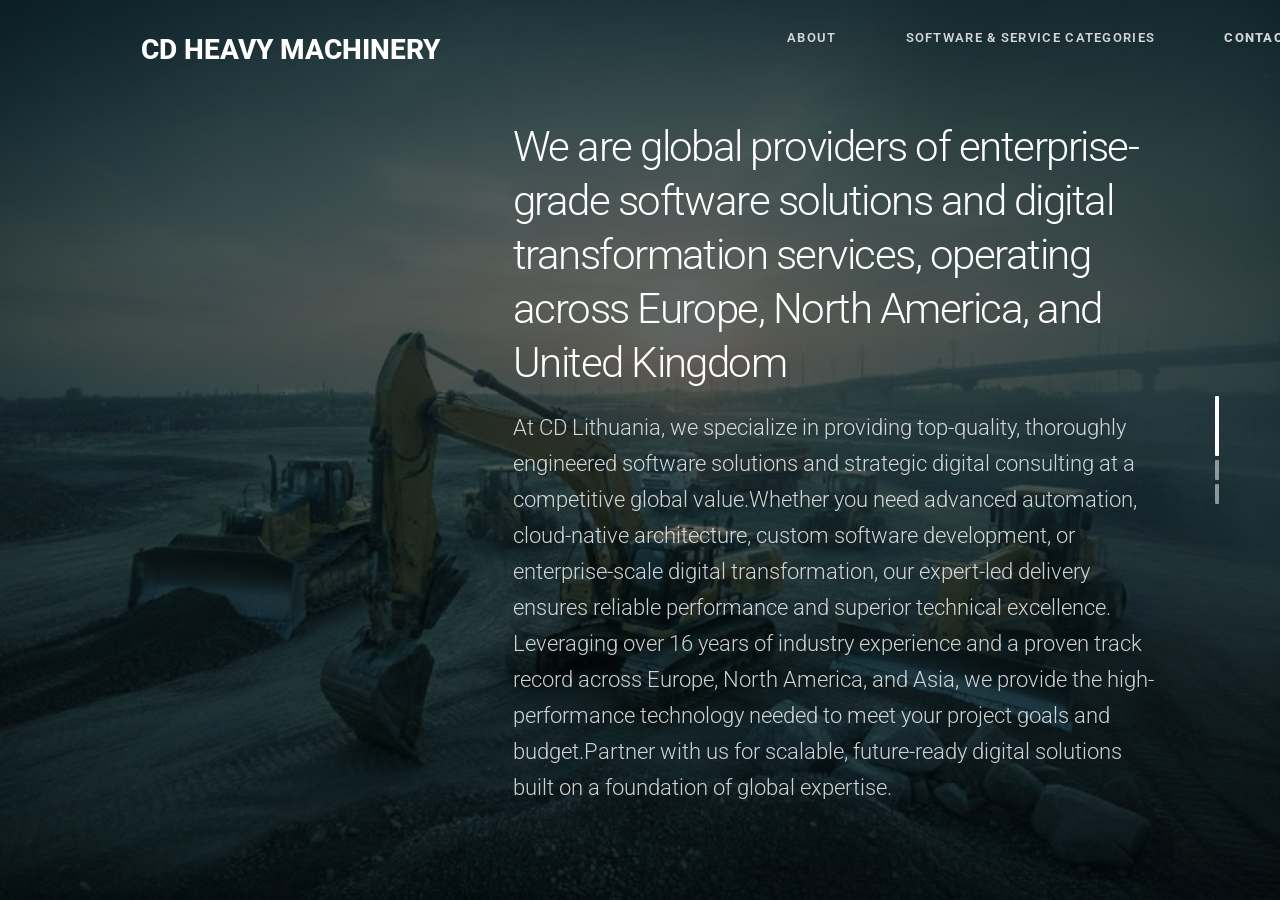
==== index.html @ 750e37f5 "Add files via upload" ====
<!doctype html>
<html>
<head>
	<meta charset="UTF-8">
	<meta name="viewport" content="width=device-width, height=device-height, initial-scale=1.0, viewport-fit=cover">
	<meta name="apple-mobile-web-app-capable" content="yes" />

	<!-- Page Title -->
	<title>New Template — Slides 4.1 Template Generator</title>

	<!-- Compressed Styles -->
	<link href="css/slides.min.css?41331" rel="stylesheet" type="text/css">

	<!-- Custom Styles -->
	<!-- <link href="css/custom.css" rel="stylesheet" type="text/css"> -->

	<!-- jQuery 3.3.1 -->
	<script src="https://ajax.googleapis.com/ajax/libs/jquery/3.3.1/jquery.min.js"></script>

	<!-- Compressed Scripts -->
	<script src="js/slides.min.js?41331" type="text/javascript"></script>

	<!-- Custom Scripts -->
	<!-- <script src="js/custom.js" type="text/javascript"></script> -->

	<!-- Fonts and Material Icons -->
	<link rel="stylesheet" as="font" href="https://fonts.googleapis.com/css?family=Roboto:100,300,400,500,600,700|Material+Icons"/>
 
</head>
<body class="slides chain simplifiedMobile animated">
		
<!-- SVG Library -->
<svg xmlns="http://www.w3.org/2000/svg" style="display:none">

  <!--
  
  <symbol id="logo" viewBox="0 0 106 31"><title>Slides Framework</title><path d="M17.413 14.04c-.56-5.84-5.6-7-8.52-7-4.6 0-8.6 2.92-8.6 7.52 0 3 2.4 4.88 5.28 5.8 4.24 1.64 5.88 1.84 5.88 3.36 0 1.08-1.2 1.72-2.32 1.72-.28 0-2.24 0-2.52-2.04h-6.6c.6 5.84 5.68 7.36 9.04 7.36 4.92 0 9.04-2.88 9.04-7.76 0-4.8-4-5.92-7.76-6.96-1.76-.52-3.4-1.2-3.4-2.2 0-.6.48-1.48 1.88-1.48 1.96 0 2.04 1.2 2.08 1.68h6.52zm2.222 15.96h6.64v-29.6h-6.64v29.6zm9.662-24.56h6.64v-5.04h-6.64v5.04zm0 24.56h6.64v-22.2h-6.64v22.2zm32.782-29.6h-6.64v9.28c-.72-.72-2.6-2.64-6.52-2.64-5.64 0-11 4.28-11 11.8 0 6.68 4.4 11.88 11.12 11.88 4.48 0 6.08-2.2 6.72-3.12v2.4h6.32v-29.6zm-17.52 18.4c0-2.56 1.8-5.56 5.64-5.56 1.56 0 2.96.56 3.96 1.56 1 .96 1.64 2.32 1.64 3.92.08 1.64-.52 3.08-1.56 4.12s-2.52 1.68-4.12 1.68c-3.12 0-5.56-2.28-5.56-5.68v-.04zm42.502 2.4c.52-4.08-.32-7.64-3.12-10.64-2.08-2.2-5-3.52-8.4-3.52-6.76 0-11.64 5.72-11.64 11.92 0 6.6 5.4 11.76 11.76 11.76 2.28 0 4.48-.68 6.32-2 1.88-1.28 3.44-3.2 4.52-5.68h-6.8c-.8 1.16-1.92 2.08-4.04 2.08-2.6 0-4.84-1.56-5.12-3.92h16.52zm-16.44-5.04c.16-1.04 1.52-3.52 4.96-3.52s4.8 2.48 4.96 3.52h-9.92zm34.502-2.12c-.56-5.84-5.6-7-8.52-7-4.6 0-8.6 2.92-8.6 7.52 0 3 2.4 4.88 5.28 5.8 4.24 1.64 5.88 1.84 5.88 3.36 0 1.08-1.2 1.72-2.32 1.72-.28 0-2.24 0-2.52-2.04h-6.6c.6 5.84 5.68 7.36 9.04 7.36 4.92 0 9.04-2.88 9.04-7.76 0-4.8-4-5.92-7.76-6.96-1.76-.52-3.4-1.2-3.4-2.2 0-.6.48-1.48 1.88-1.48 1.96 0 2.04 1.2 2.08 1.68h6.52z"/></symbol>

  <symbol id="logo-icon" viewBox="0 0 50 41"><title>Slides Framework</title><path d="M4,12h42c2.2,0,4,1.8,4,4v21c0,2.2-1.8,4-4,4H4c-2.2,0-4-1.8-4-4V16C0,13.8,1.8,12,4,12z"/><path opacity="0.6" d="M45.5,9h-41C3.7,9,3,8.3,3,7.5v0C3,6.7,3.7,6,4.5,6h41C46.3,6,47,6.7,47,7.5v0C47,8.3,46.3,9,45.5,9z"/><path opacity="0.4" d="M7.5,0h35C43.3,0,44,0.7,44,1.5v0C44,2.3,43.3,3,42.5,3h-35C6.7,3,6,2.3,6,1.5v0C6,0.7,6.7,0,7.5,0z"/></symbol>
  -->
  
  <symbol id="close" viewBox="0 0 30 30"><path d="M15 0c-8.3 0-15 6.7-15 15s6.7 15 15 15 15-6.7 15-15-6.7-15-15-15zm5.7 19.3c.4.4.4 1 0 1.4-.2.2-.4.3-.7.3s-.5-.1-.7-.3l-4.3-4.3-4.3 4.3c-.2.2-.4.3-.7.3s-.5-.1-.7-.3c-.4-.4-.4-1 0-1.4l4.3-4.3-4.3-4.3c-.4-.4-.4-1 0-1.4s1-.4 1.4 0l4.3 4.3 4.3-4.3c.4-.4 1-.4 1.4 0s.4 1 0 1.4l-4.3 4.3 4.3 4.3z"/></symbol>
  
  <symbol id="close-small" viewBox="0 0 11 11"><path d="M6.914 5.5l3.793-3.793c.391-.391.391-1.023 0-1.414s-1.023-.391-1.414 0l-3.793 3.793-3.793-3.793c-.391-.391-1.023-.391-1.414 0s-.391 1.023 0 1.414l3.793 3.793-3.793 3.793c-.391.391-.391 1.023 0 1.414.195.195.451.293.707.293s.512-.098.707-.293l3.793-3.793 3.793 3.793c.195.195.451.293.707.293s.512-.098.707-.293c.391-.391.391-1.023 0-1.414l-3.793-3.793z"/></symbol>

  <symbol id="arrow-left" viewBox="0 0 29 56"><path d="M28.7.3c.4.4.4 1 0 1.4l-26.3 26.3 26.3 26.3c.4.4.4 1 0 1.4-.4.4-1 .4-1.4 0l-27-27c-.4-.4-.4-1 0-1.4l27-27c.3-.3 1-.4 1.4 0z"/></symbol>
  
  <symbol id="arrow-right" viewBox="0 0 29 56"><path d="M.3 55.7c-.4-.4-.4-1 0-1.4l26.3-26.3-26.3-26.3c-.4-.4-.4-1 0-1.4.4-.4 1-.4 1.4 0l27 27c.4.4.4 1 0 1.4l-27 27c-.3.3-1 .4-1.4 0z"/></symbol>

  <symbol id="back" viewBox="0 0 20 20"><path d="M2.3 10.7l5 5c.4.4 1 .4 1.4 0s.4-1 0-1.4l-3.3-3.3h11.6c.6 0 1-.4 1-1s-.4-1-1-1h-11.6l3.3-3.3c.4-.4.4-1 0-1.4-.2-.2-.4-.3-.7-.3s-.5.1-.7.3l-5 5c-.2.2-.3.5-.3.7 0 .2.1.5.3.7z"/></symbol>
  
  <symbol id="menu" viewBox="0 0 18 18"><path d="M16 5h-14c-.6 0-1-.4-1-1 0-.5.4-1 1-1h14c.5 0 1 .4 1 1s-.4 1-1 1zm-14 5h14c.5 0 1-.4 1-1 0-.5-.4-1-1-1h-14c-.6 0-1 .4-1 1s.4 1 1 1zm14 3h-14c-.5 0-1 .4-1 1 0 .5.4 1 1 1h14c.5 0 1-.4 1-1s-.4-1-1-1z"/></symbol>
  
  <symbol id="share" viewBox="0 0 18 18"><path d="M16 8c-.6 0-1 .4-1 1v6h-12v-6c0-.6-.4-1-1-1s-1 .4-1 1v6c0 1.1.9 2 2 2h12c1.1 0 2-.9 2-2v-6c0-.6-.4-1-1-1zm-2.3-2.3c.4-.4.4-1 0-1.4l-4-4c-.4-.4-1-.4-1.4 0l-4 4c-.4.4-.4 1 0 1.4s1 .4 1.4 0l2.3-2.3v7.6c0 .6.4 1 1 1s1-.4 1-1v-7.6l2.3 2.3c.4.4 1 .4 1.4 0z"/></symbol>

  <symbol id="arrow-down" viewBox="0 0 24 24"><path d="M12 18c-.2 0-.5-.1-.7-.3l-11-10c-.4-.4-.4-1-.1-1.4.4-.4 1-.4 1.4-.1l10.4 9.4 10.3-9.4c.4-.4 1-.3 1.4.1.4.4.3 1-.1 1.4l-11 10c-.1.2-.4.3-.6.3z"/></symbol>
  
  <symbol id="arrow-up" viewBox="0 0 24 24"><path d="M11.9 5.9c.2 0 .5.1.7.3l11 10c.4.4.4 1 .1 1.4-.4.4-1 .4-1.4.1l-10.4-9.4-10.3 9.4c-.4.4-1 .3-1.4-.1-.4-.4-.3-1 .1-1.4l11-10c.1-.2.4-.3.6-.3z"/></symbol>
  
  <symbol id="arrow-top" viewBox="0 0 18 18"><path d="M15.7 7.3l-6-6c-.4-.4-1-.4-1.4 0l-6 6c-.4.4-.4 1 0 1.4.4.4 1 .4 1.4 0l4.3-4.3v11.6c0 .6.4 1 1 1s1-.4 1-1v-11.6l4.3 4.3c.2.2.4.3.7.3s.5-.1.7-.3c.4-.4.4-1 0-1.4z"/></symbol>
  
  <symbol id="play" viewBox="0 0 30 30"><path d="M7 30v-30l22 15z"/></symbol>
  
  <symbol id="chat" viewBox="0 0 18 18"><path d="M5,17c-0.2,0-0.3,0-0.4-0.1C4.2,16.7,4,16.4,4,16v-2H2c-1.1,0-2-0.9-2-2V3c0-1.1,0.9-2,2-2h14c1.1,0,2,0.9,2,2v9 c0,1.1-0.9,2-2,2H9.3l-3.7,2.8C5.4,16.9,5.2,17,5,17z M2,12h3.5C5.8,12,6,12.2,6,12.5V14l2.4-1.8C8.6,12.1,8.8,12,9,12h7V3H2V12z M13,7H5C4.4,7,4,6.6,4,6s0.4-1,1-1h8c0.6,0,1,0.4,1,1S13.6,7,13,7z M13,10H5c-0.6,0-1-0.4-1-1s0.4-1,1-1h8c0.6,0,1,0.4,1,1 S13.6,10,13,10z"/></symbol>

  <symbol id="mail" viewBox="0 0 18 18"><path d="M16 2h-14c-1.1 0-2 .9-2 2v10c0 1.1.9 2 2 2h14c1.1 0 2-.9 2-2v-10c0-1.1-.9-2-2-2zm0 2v.5l-7 4.3-7-4.4v-.4h14zm-14 10v-7.2l6.5 4c.1.1.3.2.5.2s.4-.1.5-.2l6.5-4v7.2h-14z"/></symbol>

  <symbol id="sound-on" viewBox="0 0 18 18"><path d="M8.5,0.1C8.1-0.1,7.7,0,7.4,0.2L3.7,3H2C0.9,3,0,3.9,0,5v6c0,1.1,0.9,2,2,2h1.7l3.7,2.8C7.6,15.9,7.8,16,8,16 c0.2,0,0.3,0,0.4-0.1C8.8,15.7,9,15.4,9,15V1C9,0.6,8.8,0.3,8.5,0.1z M7,13l-2.4-1.8C4.4,11.1,4.2,11,4,11l-2,0l0-6h2 c0.2,0,0.4-0.1,0.6-0.2L7,3V13z M11.7,9.9l0.7,1.9C13.9,11.2,15,9.7,15,8c0-1.7-1.1-3.2-2.7-3.8l-0.7,1.9C12.5,6.4,13,7.2,13,8C13,8.9,12.5,9.6,11.7,9.9z M12.2,1.1l-0.3,2C14.3,3.5,16,5.6,16,8s-1.8,4.5-4.2,4.9l0.3,2C15.6,14.3,18,11.4,18,8C18,4.6,15.6,1.7,12.2,1.1z"/></symbol>
  
  <symbol id="sound-off" viewBox="0 0 18 18"><path d="M15.9,8l1.8-1.8c0.4-0.4,0.4-1,0-1.4s-1-0.4-1.4,0l-1.8,1.8l-1.8-1.8c-0.4-0.4-1-0.4-1.4,0s-0.4,1,0,1.4L13.1,8l-1.8,1.8 c-0.4,0.4-0.4,1,0,1.4c0.2,0.2,0.5,0.3,0.7,0.3s0.5-0.1,0.7-0.3l1.8-1.8l1.8,1.8c0.2,0.2,0.5,0.3,0.7,0.3s0.5-0.1,0.7-0.3 c0.4-0.4,0.4-1,0-1.4L15.9,8z M8.5,0.1C8.1-0.1,7.7,0,7.4,0.2L3.7,3H2C0.9,3,0,3.9,0,5v6c0,1.1,0.9,2,2,2h1.7l3.7,2.8C7.6,15.9,7.8,16,8,16 c0.2,0,0.3,0,0.4-0.1C8.8,15.7,9,15.4,9,15V1C9,0.6,8.8,0.3,8.5,0.1z M7,13l-2.4-1.8C4.4,11.1,4.2,11,4,11l-2,0l0-6h2 c0.2,0,0.4-0.1,0.6-0.2L7,3V13z"/></symbol>
  
  <!-- social -->
  <symbol id="apple" viewBox="-1 1 24 24"><path d="M17.6 13.8c0-3 2.5-4.5 2.6-4.6-1.4-2.1-3.6-2.3-4.4-2.4-1.9-.2-3.6 1.1-4.6 1.1-.9 0-2.4-1.1-4-1-2 0-3.9 1.2-5 3-2.1 3.7-.5 9.1 1.5 12.1 1 1.5 2.2 3.1 3.8 3 1.5-.1 2.1-1 3.9-1s2.4 1 4 1 2.7-1.5 3.7-2.9c1.2-1.7 1.6-3.3 1.7-3.4-.1-.1-3.2-1.3-3.2-4.9zm-3.1-9c.8-1 1.4-2.4 1.2-3.8-1.2 0-2.7.8-3.5 1.8-.8.9-1.5 2.3-1.3 3.7 1.4.1 2.8-.7 3.6-1.7z"/></symbol>

  <symbol id="dribbble" viewBox="0 0 24 24"><path d="M12 0c-6.7 0-12 5.3-12 12s5.3 12 12 12 12-5.3 12-12-5.3-12-12-12zm7.9 5.7c1.3 1.7 2.1 3.9 2.3 6.1-.4-.1-2.4-.4-4.7-.4-.8 0-1.5 0-2.3.1 0-.1-.1-.3-.3-.5l-.7-1.5c3.7-1.4 5.3-3.4 5.7-3.8zm-7.9-3.8c2.5 0 4.9.9 6.7 2.5-.3.4-1.9 2.3-5.2 3.6-1.6-2.9-3.3-5.3-3.7-5.9.6-.1 1.4-.2 2.2-.2zm-4.4 1c.4.6 2.1 3 3.7 5.8-4.4 1.2-8.2 1.2-9.2 1.2h-.1c.8-3.1 2.9-5.6 5.6-7zm-5.7 9.1v-.3h.3c1.2 0 5.6-.1 10.1-1.5l.8 1.6c-.1 0-.3 0-.4.1-5.1 1.6-7.9 6-8.3 6.7-1.6-1.7-2.5-4.1-2.5-6.6zm10.1 10.1c-2.3 0-4.4-.8-6.1-2.1.3-.5 2.4-4.4 7.9-6.3 1.3 3.6 2 6.7 2.1 7.6-1.2.6-2.6.8-3.9.8zm5.7-1.8c-.1-.8-.7-3.6-2-7.1.7-.1 1.3-.1 2-.1 2.1 0 3.7.4 4.1.5-.3 2.8-1.8 5.2-4.1 6.7z"/></symbol>

  <symbol id="facebook" viewBox="0 0 24 24"><path d="M24 1.3v21.3c0 .7-.6 1.3-1.3 1.3h-6.1v-9.3h3.1l.5-3.6h-3.6v-2.2c0-1.1.3-1.8 1.8-1.8h1.9v-3.2c-.3 0-1.5-.1-2.8-.1-2.8 0-4.7 1.7-4.7 4.8v2.7h-3.1v3.6h3.1v9.2h-11.5c-.7 0-1.3-.6-1.3-1.3v-21.4c0-.7.6-1.3 1.3-1.3h21.3c.8 0 1.4.6 1.4 1.3z"/></symbol>

  <symbol id="facebook2" viewBox="0 0 512 512"><path d="M288 176v-64c0-17.664 14.336-32 32-32h32v-80h-64c-53.024 0-96 42.976-96 96v80h-64v80h64v256h96v-256h64l32-80h-96z"/></symbol>
   
  <symbol id="fb-like" viewBox="0 0 20 20"><path d="M0 8v12h5v-12h-5zm2.5 10.8c-.4 0-.8-.3-.8-.8 0-.4.3-.8.8-.8s.8.3.8.8c0 .4-.4.8-.8.8zm3.5-.8h9.5c1.1 0 1.7-1 1.7-1.7 0-.3-.4-1-.4-1 1.4-.3 1.7-1.2 1.7-1.7-.1-.5-.3-.9-.5-1 1-.4 1.5-1.1 1.4-1.9-.1-.8-1-1.5-1-1.5 1-.6.9-1.5.9-1.5-.3-1.3-1.5-1.7-1.7-1.7h-5.6s.3-.5.3-2.4-1.3-3.6-2.6-3.6c0 0-.7.1-1 .3v3.5l-2.7 4.4v9.8z"/></symbol>
  
  <symbol id="googlePlus" viewBox="0 1 24 24"><path d="M7.8 13.5h4.6c-.6 2-2.5 3.4-4.6 3.4-2.7 0-4.9-2.2-4.9-4.9s2.2-4.9 4.9-4.9c1.1 0 2.1.3 3 1l1.8-2.4c-1.4-1.1-3-1.6-4.8-1.6-4.3 0-7.9 3.5-7.9 7.9s3.5 7.9 7.9 7.9 7.9-3.5 7.9-7.9v-1.5h-7.9v3zM21.7 11v-2.2h-2v2.2h-2.2v2h2.2v2.2h2v-2.2h2.2v-2z"/></symbol>
  
  <symbol id="instagram" viewBox="0 0 20 20"><circle cx="10" cy="10" r="3.3"/><path d="M13,0H7C2.2,0,0,2.2,0,7v6c0,4.8,2.1,7,7,7h6c4.8,0,7-2.2,7-7V7C20,2.2,17.9,0,13,0z M10,15.1c-2.8,0-5.1-2.3-5.1-5.1 S7.2,4.9,10,4.9s5.1,2.3,5.1,5.1S12.8,15.1,10,15.1z M15.3,5.9c-0.7,0-1.2-0.5-1.2-1.2c0-0.7,0.5-1.2,1.2-1.2s1.2,0.5,1.2,1.2 C16.5,5.3,16,5.9,15.3,5.9z"/></symbol>


  <symbol id="whatsapp" viewBox="0 0 512 512"><path d="M256.064 0h-.128c-141.152 0-255.936 114.816-255.936 256 0 56 18.048 107.904 48.736 150.048l-31.904 95.104 98.4-31.456c40.48 26.816 88.768 42.304 140.832 42.304 141.152 0 255.936-114.848 255.936-256s-114.784-256-255.936-256zm148.96 361.504c-6.176 17.44-30.688 31.904-50.24 36.128-13.376 2.848-30.848 5.12-89.664-19.264-75.232-31.168-123.68-107.616-127.456-112.576-3.616-4.96-30.4-40.48-30.4-77.216s18.656-54.624 26.176-62.304c6.176-6.304 16.384-9.184 26.176-9.184 3.168 0 6.016.16 8.576.288 7.52.32 11.296.768 16.256 12.64 6.176 14.88 21.216 51.616 23.008 55.392 1.824 3.776 3.648 8.896 1.088 13.856-2.4 5.12-4.512 7.392-8.288 11.744-3.776 4.352-7.36 7.68-11.136 12.352-3.456 4.064-7.36 8.416-3.008 15.936 4.352 7.36 19.392 31.904 41.536 51.616 28.576 25.44 51.744 33.568 60.032 37.024 6.176 2.56 13.536 1.952 18.048-2.848 5.728-6.176 12.8-16.416 20-26.496 5.12-7.232 11.584-8.128 18.368-5.568 6.912 2.4 43.488 20.48 51.008 24.224 7.52 3.776 12.48 5.568 14.304 8.736 1.792 3.168 1.792 18.048-4.384 35.52z"/></symbol>
  
  <symbol id="youtube" viewBox="0 0 24 24"><path d="M23.6 6.3c-.3-1.2-1.4-2.2-2.6-2.3-3-.3-6-.3-9-.3s-6 0-9 .3c-1.2.1-2.3 1.1-2.6 2.3-.4 1.8-.4 3.8-.4 5.7 0 1.9 0 3.9.4 5.7.3 1.2 1.4 2.2 2.6 2.3 3 .3 6 .3 9 .3s6 0 9-.3c1.3-.1 2.3-1.1 2.6-2.4.4-1.7.4-3.7.4-5.6 0-1.9 0-3.9-.4-5.7zm-14.1 9v-6.6l6.5 3.3-6.5 3.3z"/></symbol>

</svg>

<!-- Navigation -->
<nav class="side pole">
  <div class="navigation">
    <ul></ul>
  </div>
</nav>

<!-- Panel Top #08 -->
<nav class="panel top">
  <div class="sections desktop" style="display: flex; align-items: center; justify-content: space-between; padding: 20px 150px 20px 80px; box-sizing: border-box;">
    
    <div class="left" style="flex-shrink: 0;">
      <div title="CD Heavy Machinery" style="display: flex; align-items: center; gap: 12px; cursor: pointer;">
        <svg style="width: 40px; height: 40px; fill: #ffffff;">
          <use xlink:href="#logo"></use>
        </svg>
        <span style="
          font-family: 'Segoe UI', Roboto, Helvetica, Arial, sans-serif;
          font-weight: 800;
          font-size: 28px;
          color: #ffffff; 
          text-transform: uppercase;
          white-space: nowrap;
          line-height: 1;
          ">
          CD Heavy Machinery
        </span>
      </div>
    </div>

    <div class="right">
      <ul class="menu uppercase" style="
        display: flex; 
        align-items: center; 
        gap: 35px; 
        list-style: none; 
        margin: 0; 
        padding: 0;
      ">
        <li>
          <a href="#home" style="
            text-decoration: none;
            color: #ffffff;
            font-weight: 600; 
            letter-spacing: 0.1em; 
            font-size: 13px;
          ">About</a>
        </li>
        <li>
          <a href="#categories" style="
            text-decoration: none;
            color: #ffffff;
            font-weight: 600; 
            letter-spacing: 0.1em; 
            font-size: 13px;
          ">Software & Service Categories</a>
        </li>
        <li>
          <a href="#contact" style="
            text-decoration: none;
            color: #ffffff;
            font-weight: 800; 
            letter-spacing: 0.1em; 
            font-size: 13px;
            white-space: nowrap;
          ">Contact Us</a>
        </li>
      </ul>
    </div>

  </div>
</nav>

<!-- Sidebar -->
<nav class="sidebar" data-sidebar-id="1">
  <div class="close"><svg><use xmlns:xlink="http://www.w3.org/1999/xlink" xlink:href="#close"></use></svg></div>
  <div class="content">
    <a href="#" class="logo"><svg width="37" height="30"><use xmlns:xlink="http://www.w3.org/1999/xlink" xlink:href="#logo-icon"></use></svg></a>
    <ul class="mainMenu margin-top-3">
      <li><a href="#">All Goods</a></li>
      <li><a href="#">UI Kits</a></li>
      <li><a href="#">Icons</a></li>
      <li><a href="#">Mockups</a></li>
      <li><a href="#">Toolkit</a></li>
    </ul>
    <ul class="subMenu small opacity-8">
      <li><a href="#">Submit Product</a></li>
      <li><a href="#">FAQ</a></li>
      <li><a href="#">License</a></li>
      <li><a href="#">Terms & Conditions</a></li>
      <li><a href="#">Privacy Policy</a></li>
      <li><a href="#">Contact Us</a></li>
    </ul>
    <ul class="social opacity-8">
      <li><a href="#"><svg><use xmlns:xlink="http://www.w3.org/1999/xlink" xlink:href="#facebook"></use></svg></a></li>
      <li><a href="#"><svg><use xmlns:xlink="http://www.w3.org/1999/xlink" xlink:href="#twitter"></use></svg></a></li>
      <li><a href="#"><svg><use xmlns:xlink="http://www.w3.org/1999/xlink" xlink:href="#instagram"></use></svg></a></li>
    </ul>
  </div>
</nav>





<!-- Popup Video -->
<div class="popup autoplay" data-popup-id="9">
  <div class="close"><svg><use xmlns:xlink="http://www.w3.org/1999/xlink" xlink:href="#close"></use></svg></div>
  <div class="content">
    <div class="container">
      <div class="wrap">
        <div class="fix-10-12">
          <div class="embedVideo popupContent">
            <iframe src="https://www.youtube.com/embed/g8yBqxTiHSs" frameborder="0" allow="accelerometer; autoplay; encrypted-media; gyroscope; picture-in-picture" allowfullscreen></iframe>
          </div>
        </div>
      </div>
    </div>
  </div>
</div>


<!-- Slide 2 (#15) -->
<section id="home" class="slide fade-6 kenBurns fromLeft">
  <div class="content">
    <div class="container">
      <div class="wrap">
      
        <div class="fix-12-12">
          <div class="fix-7-12 left toRight">
            <h1 class="ae-1">We are global providers of enterprise-grade software solutions and digital transformation services, operating across Europe, North America, and United Kingdom</h1>
            <p class="ae-2"><span class="opacity-8">At CD Lithuania, we specialize in providing top-quality, thoroughly engineered software solutions and strategic digital consulting at a competitive global value.Whether you need advanced automation, cloud-native architecture, custom software development, or enterprise-scale digital transformation, our expert-led delivery ensures reliable performance and superior technical excellence. Leveraging over 16 years of industry experience and a proven track record across Europe, North America, and Asia, we provide the high-performance technology needed to meet your project goals and budget.Partner with us for scalable, future-ready digital solutions built on a foundation of global expertise.</span></p>
          </div>
        </div>
        
      </div>
    </div>
  </div>
  <div class="background" style="background-image:url(assets/img/background/img-102.jpg)"></div>
</section>

<!-- Slide 2 (#85) -->

<section id="categories" class="slide fade-6 kenBurns">
  <div class="content">
    <div class="container">
      <div class="wrap">
        <div class="fix-12-12" style="text-align: center; padding: 40px 20px;">
          
          <h2 class="ae-1" style="
            font-size: 3.5rem; 
            font-weight: 800; 
            font-family: 'Segoe UI', Tahoma, Geneva, Verdana, sans-serif; 
            color: #ffffff; 
            margin-bottom: 15px; 
            text-transform: uppercase; 
            letter-spacing: 0.2em;
            text-shadow: 0 10px 30px rgba(0,0,0,0.5);
            ">
            Software & Service Categories
          </h2>
          
          <div class="ae-2" style="width: 150px; height: 6px; background: #F4B400; margin: 0 auto 60px auto; border-radius: 10px;"></div>

          <div style="display: flex; flex-direction: column; gap: 10px;">
              <h1 class="ae-1" style="font-size: 4.5rem; font-weight: 900; font-family: 'Segoe UI', sans-serif; color: #ffffff; margin: 10px 0; text-transform: uppercase; letter-spacing: 0.1em; text-shadow: 2px 2px 5px rgba(0,0,0,0.4);">Enterprise Software Development</h1>
              <h1 class="ae-1" style="font-size: 4.5rem; font-weight: 900; font-family: 'Segoe UI', sans-serif; color: #ffffff; margin: 10px 0; text-transform: uppercase; letter-spacing: 0.1em; text-shadow: 2px 2px 5px rgba(0,0,0,0.4);">Legacy System Modernization</h1>
              <h1 class="ae-1" style="font-size: 4.5rem; font-weight: 900; font-family: 'Segoe UI', sans-serif; color: #ffffff; margin: 10px 0; text-transform: uppercase; letter-spacing: 0.1em; text-shadow: 2px 2px 5px rgba(0,0,0,0.4);">Cloud-Native Solutions</h1>
              <h1 class="ae-1" style="font-size: 4.5rem; font-weight: 900; font-family: 'Segoe UI', sans-serif; color: #ffffff; margin: 10px 0; text-transform: uppercase; letter-spacing: 0.1em; text-shadow: 2px 2px 5px rgba(0,0,0,0.4);">Web & Mobile Platforms</h1>
              <h1 class="ae-1" style="font-size: 4.5rem; font-weight: 900; font-family: 'Segoe UI', sans-serif; color: #ffffff; margin: 10px 0; text-transform: uppercase; letter-spacing: 0.1em; text-shadow: 2px 2px 5px rgba(0,0,0,0.4);">Process Automation & AI</h1>
              <h1 class="ae-1" style="font-size: 4.5rem; font-weight: 900; font-family: 'Segoe UI', sans-serif; color: #ffffff; margin: 10px 0; text-transform: uppercase; letter-spacing: 0.1em; text-shadow: 2px 2px 5px rgba(0,0,0,0.4);">Cybersecurity & Infrastructure</h1>
              <h1 class="ae-1" style="font-size: 4.5rem; font-weight: 900; font-family: 'Segoe UI', sans-serif; color: #ffffff; margin: 10px 0; text-transform: uppercase; letter-spacing: 0.1em; text-shadow: 2px 2px 5px rgba(0,0,0,0.4);">Data Analytics & Optimization</h1>
     
          </div>
          
        </div>
      </div>
    </div>
  </div>
  <div class="background" style="background-image:url(assets/img/background/img-110.jpg)"></div>
</section>


<!-- Popup Video -->
<div class="popup autoplay" data-popup-id="89-3">
  <div class="close"><svg><use xmlns:xlink="http://www.w3.org/1999/xlink" xlink:href="#close"></use></svg></div>
  <div class="content">
    <div class="container">
      <div class="wrap">
        <div class="fix-10-12">
          <div class="embedVideo popupContent">
            <iframe src="https://www.youtube.com/embed/g8yBqxTiHSs" frameborder="0" allow="accelerometer; autoplay; encrypted-media; gyroscope; picture-in-picture" allowfullscreen></iframe>
          </div>
        </div>
      </div>
    </div>
  </div>
</div>


<section id="contact" class="slide fade-6 kenBurns">
  <div class="content">
    <div class="container">
      <div class="wrap">
        
        <div class="fix-12-12 ae-1" style="
          background: rgba(0, 0, 0, 0.5); 
          backdrop-filter: blur(25px); 
          border: 1px solid rgba(255, 255, 255, 0.15);
          border-radius: 40px; 
          padding: 80px 20px; 
          margin: 0 auto;
          text-align: center;
          color: #ffffff;
          box-shadow: 0 40px 80px -15px rgba(0, 0, 0, 0.8);
        ">
          
          <h1 style="
            font-size: 3rem; 
            font-weight: 900; 
            text-transform: uppercase; 
            letter-spacing: 0.3em; 
            margin-bottom: 70px;
            color: rgba(255,255,255,0.6);
          ">Contact Us</h1>

          <div style="display: flex; flex-direction: column; align-items: center; gap: 70px;">
            
            <div style="width: 100%; max-width: 1100px;">
              <div style="display: flex; align-items: center; justify-content: center; gap: 25px; margin-bottom: 15px;">
                 <svg style="width: 50px; height: 50px; fill: #25D366; filter: drop-shadow(0 0 10px rgba(37, 211, 102, 0.3));"><use xlink:href="#whatsapp"></use></svg>
                 <h3 style="font-weight: 700; text-transform: uppercase; letter-spacing: 0.15em; font-size: 1.8rem; margin: 0; color: #ffffff;">WhatsApp & Call</h3>
              </div>
              <p style="font-size: 3.5rem; font-weight: 900; letter-spacing: 0.05em; line-height: 1; margin: 0;">
                <a href="tel:+48 576 039 450" style="color: #ffffff; text-decoration: none;">+48 576 039 450</a>
              </p>
            </div>

            <div style="width: 100%; max-width: 1100px;">
              <div style="display: flex; align-items: center; justify-content: center; gap: 25px; margin-bottom: 15px;">
                 <svg style="width: 50px; height: 50px; fill: #ffffff; opacity: 0.9;"><use xlink:href="#mail"></use></svg>
                 <h3 style="font-weight: 700; text-transform: uppercase; letter-spacing: 0.15em; font-size: 1.8rem; margin: 0; color: #ffffff;">Email Us</h3>
              </div>
              <p style="font-size: 3.5rem; font-weight: 900; word-break: break-all; line-height: 1; margin: 0;">
                <a href="mailto:info@clouddreams.pl" style="color: #ffffff; text-decoration: none; border-bottom: 6px solid #F4B400;">info@clouddreams.pl</a>
              </p>
            </div>

            <div style="width: 100%; max-width: 1100px;">
              <div style="display: flex; align-items: center; justify-content: center; gap: 25px; margin-bottom: 15px;">
                 <svg style="width: 50px; height: 50px; fill: #ffffff; opacity: 0.9;"><use xlink:href="#map"></use></svg>
                 <h3 style="font-weight: 700; text-transform: uppercase; letter-spacing: 0.15em; font-size: 1.8rem; margin: 0; color: #ffffff;">Address</h3>
              </div>
              <p style="font-size: 3.5rem; font-weight: 900; line-height: 1.1; margin: 0;">
                Kręta 10, 50-233 Wrocław, Poland
              </p>
            </div>

          </div>

          <div style="margin-top: 80px;">
            <a href="#home" class="button white" style="
              display: inline-block;
              padding: 30px 80px;
              background: #ffffff;
              color: #1e293b;
              text-transform: uppercase;
              font-weight: 900;
              font-size: 2.2rem;
              letter-spacing: 0.1em;
              border-radius: 100px;
              text-decoration: none;
              transition: all 0.3s ease;
              box-shadow: 0 20px 50px rgba(0,0,0,0.5);
            ">Take a Tour</a>
          </div>

        </div> 
      </div>
    </div>
  </div>
  <div class="background" style="background-image:url(assets/img/background/img-105.jpg)"></div>
</section>


<!-- Loading Progress Bar -->
<div class="progress-bar blue"></div>
		
</body>
</html>
---- css/slides.min.css ----
@charset "UTF-8";.dialog,body,html{-webkit-tap-highlight-color:transparent}body,html,img{max-width:100%}.button.actionButton svg,.button.play svg,.button:not(.stroke) svg,.slide.whiteSlide .button.actionButton svg,.slides{fill:#fff}.button svg,.button svg *{pointer-events:none!important}.material-icons,.slides{-webkit-font-smoothing:antialiased}.button,.container .wrap,.slides-form.center input,.slides-form.center textarea{text-align:center}.button,.material-icons,.music-96 .sc-trackslist a,.navigation li[data-title]:before,.nobr,.nowrap,.panel .sections .menu,.panel .sections>div{white-space:nowrap}a,abbr,acronym,address,applet,article,aside,audio,b,big,blockquote,body,canvas,caption,center,cite,code,dd,del,details,dfn,div,dl,dt,em,embed,fieldset,figcaption,figure,footer,form,h1,h2,h3,h4,h5,h6,header,hgroup,hr,html,i,iframe,img,ins,kbd,label,legend,li,mark,menu,nav,object,ol,output,p,pre,q,ruby,s,samp,section,small,span,strike,strong,sub,summary,sup,table,tbody,td,tfoot,th,thead,time,tr,tt,u,ul,var,video{border:0;vertical-align:baseline;margin:0;padding:0}article,aside,details,figcaption,figure,footer,header,hgroup,menu,nav,section{display:block}.button,.button.actionButton,.dot,.dot:after,.material-icons,img{display:inline-block}li,ol,ul{list-style:none}blockquote,q{quotes:none}blockquote:after,blockquote:before,q:after,q:before{content:none}table{border-collapse:collapse;border-spacing:0}b,strong{font-weight:600}html{position:static!important;top:0!important;box-sizing:border-box;margin:0;padding:0;overflow:hidden;-webkit-backface-visibility:hidden;backface-visibility:hidden}*,:after,:before{box-sizing:inherit}body{position:absolute;width:100%;height:100%}body,html{overflow-x:hidden}html.scrollable,html.scrollable body{overflow-y:auto;-webkit-overflow-scrolling:touch}.button,.content,.slide{overflow:hidden}img.round{border-radius:999px}img.rounded{border-radius:6px}.slides{color:#fff;font-family:Roboto,sans-serif;-webkit-hyphens:none;-ms-hyphens:none;hyphens:none;background:#111}.slides.bodyWhite{background:#fff}.slides.desktopSwipe{cursor:-webkit-grab}.slides.desktopSwipe:active{cursor:-webkit-grabbing}.slides.desktopSwipe .slide .container .wrap{cursor:inherit}.button,.dropdownTrigger,.helpBubble,.popupTrigger,.sidebarTrigger,.videoThumbnail,a{cursor:pointer}a{color:inherit;text-decoration:none;transition:.35s}a.underline{text-decoration:underline}.button,.dialog li{text-decoration:none}a:hover{transition:.15s;opacity:.8}.h1,h1{font-size:42px;line-height:1.285;font-weight:300;margin-bottom:20px;letter-spacing:-.036em}.h1.big,h1.big{font-size:58px;line-height:1;font-weight:100}.h1.huge,h1.huge{font-size:64px;line-height:1.218751;letter-spacing:-.04em;margin-bottom:40px;font-weight:100}.h2,.h3,h2,h3{font-weight:400}.h1.small,h1.small{font-size:46px}.h1.micro,h1.micro{font-size:34px}.h2,h2{font-size:35px;line-height:1.17;margin-bottom:15px}.h2.small,h2.small{font-size:28px}.h2.micro,h2.micro{font-size:19px}.h2.huge,h2.huge{font-size:42px}.h3,h3{font-size:20px;margin-bottom:12px}.h3.large,h3.large{font-size:32px}.h3.big,h3.big{font-size:24px}.h3.small,h3.small{font-size:20px}.h3.micro,h3.micro{font-size:16px}.h3+.h1,.h3+h1,h3+.h1,h3+h1{margin-top:30px}.h4,h4{font-size:18px;margin-bottom:10px}.h5,h5{font-size:16px}.h6,h6{font-size:14px}.p,blockquote,p{font-size:22px;line-height:1.6363636364;margin-bottom:30px;font-weight:300}.p.hero,blockquote.hero,p.hero{font-size:28px;line-height:1.5;margin-bottom:25px}.p.large,blockquote.large,p.large{font-size:32px;line-height:1.4}.p.small,blockquote.small,p.small{font-size:18px;line-height:1.36;margin-bottom:20px}.p.tiny,blockquote.tiny,p.tiny{font-size:16px;line-height:1.625;margin-bottom:12px;font-weight:400}.p.micro,blockquote.micro,p.micro{font-size:14px;line-height:1.5714;margin-bottom:20px;margin-top:2px}blockquote{padding-left:2em;border-left:2px solid}small{font-size:17px;line-height:1.3}small .small{font-size:14px;line-height:1.28}.list.circle li{list-style-type:circle}.list.disc li{list-style-type:disc}.list.square li{list-style-type:square}@media (max-width:1023px){.h1,.h1.big,.h1.huge,h1,h1.big,h1.huge{font-size:40px;margin-bottom:20px}p.hero{font-size:22px}.h1.small,h1.small{font-size:32px}.mobileCrop{margin:0!important}.mobileCropBottom{margin-bottom:0!important}.mobileCropTop{margin-top:0!important}.mobileCropLeft{margin-left:0!important}.mobileCropRight{margin-right:0!important}}@media (max-width:319px){.h1.big,.h1.huge,h1.big,h1.huge{font-size:32px}}.button{border-radius:4px;padding:16px 24px 17px;color:#fff;border:none;outline:0;background:#202020;font-size:16px;font-weight:500;vertical-align:top;-webkit-backface-visibility:hidden;backface-visibility:hidden;letter-spacing:normal!important;position:relative;-webkit-transform:translate3d(0,0,0);transform:translate3d(0,0,0);box-shadow:0 1px 4px rgba(0,0,0,.1),0 2px 4px rgba(0,0,0,.1);-webkit-appearance:none;margin-bottom:10px;transition:.3s;-webkit-user-select:none!important;-moz-user-select:none!important;-ms-user-select:none!important;user-select:none!important}.content,.slide.active{-webkit-backface-visibility:hidden}.popup .button,.slide .button{margin-left:5px;margin-right:5px}.popup .button.small,.slide .button.small{margin-left:4px;margin-right:4px}.button.wide{margin-left:0!important;margin-right:0!important}.button .material-icons{vertical-align:bottom;margin-top:-5px;margin-bottom:-2px;margin-right:8px;-webkit-user-select:none!important;-moz-user-select:none!important;-ms-user-select:none!important;user-select:none!important}.button .material-icons.small{font-size:18px;margin:0 6px 0 0}.button .material-icons.right{margin-left:11px;margin-right:0}.button svg{width:22px;height:22px;margin-top:-3px;top:2px;vertical-align:bottom;margin-right:14px;position:relative}.button svg.right{margin-right:0;margin-left:14px}.button.actionButton{height:42px;width:42px;padding:12px;border-radius:25px;z-index:999;background:rgba(0,0,0,.3);line-height:1;box-shadow:0 0 0 1px rgba(255,255,255,.05);cursor:pointer;-ms-touch-action:manipulation;touch-action:manipulation;vertical-align:top}.button.actionButton svg{width:18px;height:18px}.button.actionButton .material-icons{margin:0;position:relative;left:-3px;top:-3px;font-size:24px}.button.actionButton.big{width:50px;height:50px;padding:16px}.button.actionButton.big .material-icons{font-size:24px}.button.actionButton.big svg{width:22px;height:22px;left:-2px;top:0}.button.actionButton.stroke{box-shadow:none;padding:10px}.button.actionButton:hover:not(:active){-webkit-transform:translateY(0)!important;transform:translateY(0)!important}.button.actionButton.rounded{border-radius:6px}.button.actionButton.sound [class*=sound-]{position:absolute;opacity:0;transition:.5s;left:13px;top:16px}.button.actionButton.sound.stroke [class*=sound-]{left:11px;top:14px}.button.actionButton.sound.playing .sound-on,.button.actionButton.sound:not(.playing) .sound-off{opacity:1}.button.actionButton.transparent{background-color:transparent}.button:hover{box-shadow:0 6px 7px 0 rgba(0,0,0,.15),0 0 5px 0 rgba(0,0,0,.1);opacity:1;-webkit-transform:translateY(-2px)!important;transform:translateY(-2px)!important;transition:.35s!important}.button:hover:after{opacity:.5}.button:active{box-shadow:0 3px 6px 0 rgba(0,0,0,.1),0 0 10px 0 rgba(0,0,0,.1),0 1px 4px -1px rgba(0,0,0,.1);-webkit-transform:translateY(0)!important;transform:translateY(0)!important;transition:.35s!important}.button.shade:after,.dot:after{transition:.25s;content:""}.button:active:after{opacity:1}.button.uppercase{font-size:15px;padding-top:17px;padding-bottom:17px}.button.lowercase{text-transform:lowercase;letter-spacing:0;font-weight:300}.button.round{border-radius:99px;padding-left:28px;padding-right:28px}.button.stroke,.button.thin-stroke{background-color:transparent!important;padding:14px 22px 15px;color:#202020}.button.rounded{border-radius:6px}.button.rectangular{border-radius:1px}.button.square{border-radius:0}.button.thin-stroke{font-weight:300;border:1px solid}.slide.whiteSlide .button.thin-stroke{color:#202020}.button.stroke{border:2px solid}.slide.whiteSlide .button.stroke{color:#202020}.button.stroke.round{padding-left:26px;padding-right:26px}.button.stroke.uppercase{padding-top:15px;padding-bottom:15px}.button.stroke.uppercase svg{margin-bottom:-2px}.button.stroke.uppercase.small{padding:11px 15px}.button.stroke.small{border:1px solid;padding-top:9px;padding-bottom:9px}@media (min-width:768px){.button.stroke.big{padding:19px 30px}.button.stroke.big.uppercase{padding-top:21px;padding-bottom:21px}}.button.stroke:not(.flat):hover{box-shadow:inset 0 -100px 0 rgba(41,41,41,.05),0 4px 6px 0 rgba(0,0,0,.1),0 1px 10px 0 rgba(0,0,0,.1),0 2px 4px -1px rgba(0,0,0,.1)}.button.empty,.button.flat:not(:hover){box-shadow:none}.button.small{font-size:15px;font-weight:500;padding:10px 16px}.button.small .material-icons{vertical-align:bottom;position:relative;font-size:20px;margin-right:8px;bottom:1px}.button.small .material-icons.right{margin-left:8px;margin-right:0}.button.small svg{width:18px;height:18px;margin-right:10px;top:0}.button.small svg.right{margin-right:0;margin-left:10px}.button.small.round{padding-left:18px;padding-right:18px}.button.small.rounded{border-radius:6px}.button.small.uppercase{font-size:12px;padding:12px 16px;letter-spacing:.125em}.button.small.uppercase.round{padding-left:19px;padding-right:19px}@media (min-width:768px){.button.big{font-size:20px;padding:21px 32px}.button.big.round{padding-left:36px;padding-right:36px}.button.big.rounded{border-radius:7px}.button.big.uppercase{font-size:17px;padding:23px 32px}.button.big.uppercase.round{padding-left:36px;padding-right:36px}.button.big .material-icons{vertical-align:bottom;margin-right:16px;font-size:30px}.button.big .material-icons.right{margin-left:16px;margin-right:0}.button.big svg{width:27px;height:27px;margin-right:16px;top:1px}.button.big svg.right{margin-right:0;margin-left:16px}}.button.empty,.button.hollow{padding:0!important;background-color:transparent!important;font-size:0!important}.button.play,.panel .sections>div.right ul.crop li:last-child{margin-right:0}.button.empty{margin:0}.button.hollow{box-shadow:none!important}.button.hollow svg{margin:0}.button.shade{position:relative}.button.shade:after{position:absolute;top:0;left:0;width:100%;height:100%;background:#292929;opacity:0}.button.shade:hover:after{opacity:.15}.button.shade:active:after{opacity:.2}.button.play{width:90px;height:90px;border-radius:50%;padding:27px;margin-left:0}.button.play svg{width:35px;height:36px;margin:0}.button.play.small{width:60px;height:60px;border-radius:50%;padding:20px 19px}.button.play.small svg{fill:#fff;width:23px;height:23px}.button.play:hover{-webkit-transform:scale(1.05);transform:scale(1.05)}.button.gradient{position:relative}.button.gradient:before{content:"";position:absolute;top:0;left:0;width:100%;height:100%;background:linear-gradient(to bottom,#fff 0,#000 100%);z-index:-1;opacity:.1}.slide.whiteSlide .button.white:hover{box-shadow:0 4px 6px 0 rgba(0,0,0,.1),0 1px 10px 0 rgba(0,0,0,.1)}.slide.whiteSlide .button.white:hover:after{opacity:.3}.roundButton{border-radius:50px;height:50px;width:50px;padding:14px;margin:5px}.roundButton svg{bottom:2px}@media (max-width:319px){.button.uppercase,.uppercase{letter-spacing:.07em}}.button.uppercase,.h1.uppercase,.h2.uppercase,.h3.uppercase,.h4.uppercase,.p.uppercase,h1.uppercase,h2.uppercase,h3.uppercase,h4.uppercase,h5.uppercase,p.uppercase{letter-spacing:.125em!important;text-indent:-.1em!important;font-weight:700!important}.material-icons{font-family:'Material Icons';font-weight:400;font-style:normal;font-size:24px;line-height:1;text-transform:none;letter-spacing:normal;word-wrap:normal;direction:ltr;text-rendering:optimizeLegibility;-moz-osx-font-smoothing:grayscale;-webkit-font-feature-settings:'liga';font-feature-settings:'liga'}.slides-form,.slides-form button{font-family:inherit}.material-icons.md-18{font-size:18px}.material-icons.md-24{font-size:24px}.material-icons.md-36{font-size:36px}.material-icons.md-48{font-size:48px}.slide.whiteSlide svg{fill:#202020}.embedContainer,.svgContainer{position:relative;width:100%;height:0;padding:0}.embedContainer .scale,.svgContainer svg.scale{position:absolute;height:100%;width:100%;left:0;top:0}.dots{font-size:0}.dot{padding:7px}.dot:after{width:6px;height:6px;background:#fff;border-radius:50%;opacity:.5}.dot.big .dot:after{width:14px;height:14px}.slide.whiteSlide .dot:after{background:#202020}.dot:hover:after{-webkit-transform:scale(1.33333);transform:scale(1.33333);opacity:1}.dot.selected:after,.dot:active:after{opacity:1;-webkit-transform:scale(1.675);transform:scale(1.675)}.tabs{color:#fff;max-width:260px;border-radius:5px}.tabs li{padding:16px 20px;letter-spacing:2.5px;font-size:12px;transition:.15s;margin-top:-1px;border:1px solid rgba(255,255,255,.3)}.tabs li:not(:last-child){border-bottom:0}.tabs li:first-child{border-radius:4px 4px 0 0}.tabs li:last-child{border-radius:0 0 4px 4px}.tabs li.selected{background:#fff;color:#202020}.slide.whiteSlide .tabs li{border-color:#e5e5e5;color:#202020}.slide.whiteSlide .tabs li.selected{background:#202020;border-color:#202020;color:#fff}.links li{font-size:17px;letter-spacing:0;padding:4px 0}.slides-form{font-size:0;margin-top:-5px}.slides-form textarea{max-height:200px;max-width:100%;min-height:130px;font-weight:400}.slides-form textarea.d{border-radius:15px!important}.slides-form .label,.slides-form label{display:block;font-size:14px;margin-top:12px;margin-bottom:2px}.slides-form .label.uppercase,.slides-form label.uppercase{font-size:14px}.slides-form input[type=tel],.slides-form input[type=number],.slides-form input[type=text],.slides-form input[type=name],.slides-form input[type=email],.slides-form input[type=password],.slides-form select,.slides-form textarea{font-family:inherit;position:relative;background:#fff;padding:15px 16px 16px;border:none;font-size:16px;color:#242424;outline:0;border-radius:4px;width:100%;-webkit-appearance:none;-moz-appearance:none;appearance:none;border:1px solid rgba(0,0,0,.1);transition:.15s}.slides-form input[type=tel].flat,.slides-form input[type=tel]:focus,.slides-form input[type=tel]:hover,.slides-form input[type=number].flat,.slides-form input[type=number]:focus,.slides-form input[type=number]:hover,.slides-form input[type=text].flat,.slides-form input[type=text]:focus,.slides-form input[type=text]:hover,.slides-form input[type=name].flat,.slides-form input[type=name]:focus,.slides-form input[type=name]:hover,.slides-form input[type=email].flat,.slides-form input[type=email]:focus,.slides-form input[type=email]:hover,.slides-form input[type=password].flat,.slides-form input[type=password]:focus,.slides-form input[type=password]:hover,.slides-form select.flat,.slides-form select:focus,.slides-form select:hover,.slides-form textarea.flat,.slides-form textarea:focus,.slides-form textarea:hover{border-color:rgba(0,0,0,.2)}.slides-form input[type=tel]:focus,.slides-form input[type=number]:focus,.slides-form input[type=text]:focus,.slides-form input[type=name]:focus,.slides-form input[type=email]:focus,.slides-form input[type=password]:focus,.slides-form select:focus,.slides-form textarea:focus{border-color:#2196F3;z-index:10}.slides-form input[type=tel]:focus::-webkit-input-placeholder,.slides-form input[type=number]:focus::-webkit-input-placeholder,.slides-form input[type=text]:focus::-webkit-input-placeholder,.slides-form input[type=name]:focus::-webkit-input-placeholder,.slides-form input[type=email]:focus::-webkit-input-placeholder,.slides-form input[type=password]:focus::-webkit-input-placeholder,.slides-form select:focus::-webkit-input-placeholder,.slides-form textarea:focus::-webkit-input-placeholder{color:#242424;font-weight:400;opacity:0}.slides-form input[type=tel]:focus:-moz-placeholder,.slides-form input[type=number]:focus:-moz-placeholder,.slides-form input[type=text]:focus:-moz-placeholder,.slides-form input[type=name]:focus:-moz-placeholder,.slides-form input[type=email]:focus:-moz-placeholder,.slides-form input[type=password]:focus:-moz-placeholder,.slides-form select:focus:-moz-placeholder,.slides-form textarea:focus:-moz-placeholder{color:#242424;font-weight:400;opacity:0}.slides-form input[type=tel]:focus::-moz-placeholder,.slides-form input[type=number]:focus::-moz-placeholder,.slides-form input[type=text]:focus::-moz-placeholder,.slides-form input[type=name]:focus::-moz-placeholder,.slides-form input[type=email]:focus::-moz-placeholder,.slides-form input[type=password]:focus::-moz-placeholder,.slides-form select:focus::-moz-placeholder,.slides-form textarea:focus::-moz-placeholder{color:#242424;font-weight:400;opacity:0}.slides-form input[type=tel]:focus:-ms-input-placeholder,.slides-form input[type=number]:focus:-ms-input-placeholder,.slides-form input[type=text]:focus:-ms-input-placeholder,.slides-form input[type=name]:focus:-ms-input-placeholder,.slides-form input[type=email]:focus:-ms-input-placeholder,.slides-form input[type=password]:focus:-ms-input-placeholder,.slides-form select:focus:-ms-input-placeholder,.slides-form textarea:focus:-ms-input-placeholder{color:#242424;font-weight:400;opacity:0}.slides-form input[type=tel].round,.slides-form input[type=number].round,.slides-form input[type=text].round,.slides-form input[type=name].round,.slides-form input[type=email].round,.slides-form input[type=password].round,.slides-form select.round,.slides-form textarea.round{border-radius:50px;padding-left:22px;padding-right:22px}.slides-form input[type=tel].rounded,.slides-form input[type=number].rounded,.slides-form input[type=text].rounded,.slides-form input[type=name].rounded,.slides-form input[type=email].rounded,.slides-form input[type=password].rounded,.slides-form select.rounded,.slides-form textarea.rounded{border-radius:6px}.slides-form input[type=tel]:after,.slides-form input[type=number]:after,.slides-form input[type=text]:after,.slides-form input[type=name]:after,.slides-form input[type=email]:after,.slides-form input[type=password]:after,.slides-form select:after,.slides-form textarea:after{content:"";position:absolute;top:0;left:0;right:0;bottom:0;background:#fff}@media (min-width:768px){.slides-form input[type=tel],.slides-form input[type=number],.slides-form input[type=text],.slides-form input[type=name],.slides-form input[type=email],.slides-form input[type=password],.slides-form select,.slides-form textarea{max-width:300px}}.slides-form input[type=tel]::-webkit-input-placeholder,.slides-form input[type=number]::-webkit-input-placeholder,.slides-form input[type=text]::-webkit-input-placeholder,.slides-form input[type=name]::-webkit-input-placeholder,.slides-form input[type=email]::-webkit-input-placeholder,.slides-form input[type=password]::-webkit-input-placeholder,.slides-form select::-webkit-input-placeholder,.slides-form textarea::-webkit-input-placeholder{color:#242424;font-weight:400;opacity:.5}.slides-form input[type=tel]:-moz-placeholder,.slides-form input[type=number]:-moz-placeholder,.slides-form input[type=text]:-moz-placeholder,.slides-form input[type=name]:-moz-placeholder,.slides-form input[type=email]:-moz-placeholder,.slides-form input[type=password]:-moz-placeholder,.slides-form select:-moz-placeholder,.slides-form textarea:-moz-placeholder{color:#242424;font-weight:400;opacity:.5}.slides-form input[type=tel]::-moz-placeholder,.slides-form input[type=number]::-moz-placeholder,.slides-form input[type=text]::-moz-placeholder,.slides-form input[type=name]::-moz-placeholder,.slides-form input[type=email]::-moz-placeholder,.slides-form input[type=password]::-moz-placeholder,.slides-form select::-moz-placeholder,.slides-form textarea::-moz-placeholder{color:#242424;font-weight:400;opacity:.5}.slides-form input[type=tel]:-ms-input-placeholder,.slides-form input[type=number]:-ms-input-placeholder,.slides-form input[type=text]:-ms-input-placeholder,.slides-form input[type=name]:-ms-input-placeholder,.slides-form input[type=email]:-ms-input-placeholder,.slides-form input[type=password]:-ms-input-placeholder,.slides-form select:-ms-input-placeholder,.slides-form textarea:-ms-input-placeholder{color:#242424;font-weight:400;opacity:.5}.slides-form textarea.round{border-radius:25px}.slides-form select{background-image:url('data:image/svg+xml;charset=UTF-8,<svg xmlns="http://www.w3.org/2000/svg" width="37" height="7"><path fill="#303030" d="M14.022 0l5.978 6 6-6z" /></svg>');background-repeat:no-repeat;background-position:right;-webkit-appearance:none;-moz-appearance:none;appearance:none}.slides-form button[type=submit],.slides-form input[type=tel],.slides-form input[type=number],.slides-form input[type=submit],.slides-form input[type=text],.slides-form input[type=name],.slides-form input[type=email],.slides-form input[type=password],.slides-form select,.slides-form textarea{margin:5px}@media (max-width:768px){.slides-form button[type=submit],.slides-form input[type=tel],.slides-form input[type=number],.slides-form input[type=submit],.slides-form input[type=text],.slides-form input[type=name],.slides-form input[type=email],.slides-form input[type=password],.slides-form select,.slides-form textarea{margin-left:auto!important;margin-right:auto!important;width:100%;display:block!important}}.slides-form button[type=submit].wide,.slides-form input[type=tel].wide,.slides-form input[type=number].wide,.slides-form input[type=submit].wide,.slides-form input[type=text].wide,.slides-form input[type=name].wide,.slides-form input[type=email].wide,.slides-form input[type=password].wide,.slides-form label.wide,.slides-form select.wide,.slides-form textarea.wide{max-width:100%;width:100%;margin-left:0!important;margin-right:0!important}@media (min-width:769px){.slides-form input.pair{width:50%!important;max-width:50%!important;border-top-right-radius:0!important;border-bottom-right-radius:0!important;margin-left:0;margin-right:0}.slides-form input.pair+.pair{width:calc(50% + 1px)!important;max-width:calc(50% + 1px)!important;margin-left:-1px;border-radius:0 4px 4px 0!important}}.container,.content,.popup:not(.youtube) .background iframe,.slide,.slide:not(.youtube) .background iframe{width:100%;height:100%}.slide{position:fixed;background:#202020;color:#fff;z-index:10}.slide.active{-webkit-transform-style:preserve-3d;transform-style:preserve-3d;backface-visibility:hidden}.mobile .slide{visibility:hidden}.mobile .slide.active{visibility:visible}.slide.whiteSlide{color:#202020;background:#fff}.content{position:absolute;backface-visibility:hidden;top:0;left:0;z-index:100;-webkit-overflow-scrolling:touch}.content.scrollBar{overflow-y:auto}.windows .defaultScroll .content{overflow:auto;overflow-x:hidden}.mobile .content{overflow:auto;overflow-x:hidden;-webkit-overflow-scrolling:touch}.container .wrap .overflowHidden,.pad,.slide.video .background,.videoThumbnail{overflow:hidden}.fade .content{background:rgba(0,0,0,.6)}.dropdown.share li:after,.fade-1 .content{background:rgba(0,0,0,.1)}.fade-2 .content{background:rgba(0,0,0,.2)}.fade-3 .content{background:rgba(0,0,0,.3)}.fade-4 .content{background:rgba(0,0,0,.4)}.fade-5 .content{background:rgba(0,0,0,.5)}.fade-6 .content{background:rgba(0,0,0,.6)}.fade-7 .content{background:rgba(0,0,0,.7)}.fade-8 .content{background:rgba(0,0,0,.8)}.fade-9 .content{background:rgba(0,0,0,.9)}.whiteSlide[class*=fade] .content{background:rgba(255,255,255,.85)}.container{display:table;table-layout:fixed;position:relative}.container .wrap{display:table-cell;vertical-align:middle;overflow:hidden}.container .wrap .spaceWrap,.container .wrap.spaceWrap,.container .wrap:not(.noSpaces){padding:120px calc(8% + 15px)}.container .wrap *{-webkit-user-select:text;-moz-user-select:text;-ms-user-select:text;user-select:text}.popup .background,.slide .background{position:absolute;top:0;left:0;width:100%;height:100%;background-position:center;background-size:cover;-webkit-backface-visibility:hidden;backface-visibility:hidden}.popup .background iframe,.slide .background iframe{border:0;position:absolute;top:0;left:0}.pad,.videoThumbnail.rounded{border-radius:6px}.fix-1-12{max-width:93px!important}.fix-2-12{max-width:186px!important}.fix-3-12{max-width:279px!important}.fix-4-12{max-width:371px!important}.fix-5-12{max-width:464px!important}.fix-6-12{max-width:557px!important}.fix-7-12{max-width:650px!important}.fix-8-12{max-width:743px!important}.fix-9-12{max-width:836px!important}.fix-10-12{max-width:928px!important}.fix-11-12{max-width:1021px!important}.fix-12-12{max-width:1114px!important}[class*=fix-]{width:100%!important;margin-left:auto!important;margin-right:auto!important;float:none}.toLeft,.toLeft[class*=fix-]{margin-left:0!important;margin-right:auto!important}.toRight,.toRight[class*=fix-]{margin-right:0!important;margin-left:auto!important;float:right}.toCenter{margin-left:auto!important;margin-right:auto!important}.shiftImage{margin-top:-15%;margin-bottom:-100%}.shiftImageVertical{margin-right:-100%;max-width:none}.slide.video .background video{position:absolute;top:50%;left:50%;min-width:100%;min-height:100%;width:auto;height:auto;z-index:-100;-webkit-transform:translateX(-50%) translateY(-50%);transform:translateX(-50%) translateY(-50%);background-size:cover}.slide.video .background video::-webkit-media-controls{display:none!important}.slide.video .background video::-webkit-media-controls-panel{display:none!important;-webkit-appearance:none}.slide.video .background video::-webkit-media-controls-start-playback-button{display:none!important;-webkit-appearance:none}html:not(.mobile) .slide.video .background[style]{background:0 0!important}.mobile .slide.video .background[style] video{display:none}.videoThumbnail{position:relative;font-size:0;line-height:0}.videoThumbnail:before{content:"";position:absolute;top:0;left:0;height:100%;width:100%;background:url(../assets/svg/video-icon.svg) center center no-repeat;transition:.5s}.videoThumbnail:not(.noTint):hover:after{background-color:rgba(0,0,0,.15)}.videoThumbnail:hover:before{-webkit-transform:scale(1.1);transform:scale(1.1);transition:.25s}.videoThumbnail:active:before{opacity:.8}.videoThumbnail.small{max-width:200px;display:block}.videoThumbnail.small:before{background-size:44px}.button.empty.shadow:hover,.shadow{box-shadow:0 10px 40px rgba(0,0,0,.2)}.pad{padding:10%;color:#202020;background:#fff;box-shadow:0 1px 4px rgba(0,0,0,.1),0 2px 4px rgba(0,0,0,.1)}.pad.shadow,.pad.shadowHover:hover{box-shadow:0 10px 40px rgba(0,0,0,.2)}.pad.shadow.stroke{background:0 0;transition:.15s;color:#fff}.pad.shadow.stroke:hover{background:#fff;color:#202020;transition:.15s}.pad.shadowHover{transition:.5s}.pad small{font-size:15px;line-height:1.45;margin:15px 0}.resizing .equalElement{transition:0s!important}.hr{position:relative;height:1px;width:100%}@media (max-width:1023px){.shiftImage{margin-top:0!important;margin-bottom:0!important}.shiftImageVertical{margin-right:0!important;max-width:100%!important}}@media (min-width:1024px){.hideForDesktop{display:none!important}.showForDesktop{display:block!important}}@media (max-width:1024px){.hideForTablet{display:none!important}.showForTablet{display:block!important}.showForTabletInline{display:inline!important}}@media (max-width:767px){.pad.collapse,.pad.shadow{box-shadow:none}.pad.collapse{background:inherit;color:inherit;border:none;padding:0!important;overflow:inherit;border-radius:0;transition:0s!important}.hideForPhablet{display:none!important}}@media (max-width:768px){.showForPhablet{display:block!important}.showForPhabletInline{display:inline!important}}@media (max-width:435px){.hideForPhone{display:none!important}.showForPhone{display:block!important}.showForPhoneInline{display:inline!important}}html.mobile .hideForMobile{display:none!important}html.mobile .showForMobile{display:block!important}html.mobile .showForMobileInline{display:inline!important}.helpBubble:after{content:"?";font-size:14px;width:17px;height:17px;line-height:1.2;background:#202020;opacity:.3;color:#fff;border-radius:50%;display:inline-block;margin-left:4px;font-weight:700;transition:.25s}.helpBubble .helpMessage{background:rgba(255,255,255,.98);color:#202020;font-size:16px;line-height:1.625;position:absolute;z-index:10;box-shadow:0 1px 8px rgba(0,0,0,.07),0 6px 8px rgba(0,0,0,.05);padding:17px;text-align:left;bottom:50%;margin-bottom:5px;-webkit-transform:translateY(10px) scale(.95);transform:translateY(10px) scale(.95);transition:.25s;opacity:0;pointer-events:none;color:rgba(48,48,48,.7)}.mobile .simplifiedMobile .panel.hideOnScroll,.panel,.scroll .panel.hideOnScroll{position:fixed}.panel.black,.panel.white{box-shadow:0 1px 1px rgba(0,0,0,.07)}.panel.bottom,.side{bottom:0}.helpBubble .helpMessage strong{color:#303030}.helpBubble:hover .helpMessage{pointer-events:all;-webkit-transform:translateY(0) scale(1);transform:translateY(0) scale(1);opacity:1}.helpBubble:hover:after{opacity:1}.panel{left:0;width:100%;padding:10px 30px;z-index:200;text-align:center;font-size:16px;pointer-events:none;-webkit-backface-visibility:hidden;backface-visibility:hidden;-webkit-user-select:none;-moz-user-select:none;-ms-user-select:none;user-select:none;-webkit-transform:translate3d(0,0,0);transform:translate3d(0,0,0)}.panel.top{top:0}.panel.white{background:rgba(255,255,255,.975)!important}.panel.black{background-color:rgba(0,0,0,.8)!important}.animateOnEvent .panel.top,.animated .panel.top,.hidePanel-top .panel.top.hideOnScroll,.slides.firstSlide .panel.top.exceptFirstSlide,.slides.lastSlide .panel.top.exceptLastSlide,.slides:not(.firstSlide) .panel.top.firstSlideOnly,.slides:not(.firstSlide):not(.lastSlide) .panel.top.firstAndLastSlidesOnly,.slides:not(.lastSlide) .panel.top.lastSlideOnly{-webkit-transform:translate3d(0,-100%,0);transform:translate3d(0,-100%,0);opacity:0}.animateOnEvent .panel.bottom,.animated .panel.bottom,.hidePanel-bottom .panel.bottom.hideOnScroll,.slides.firstSlide .panel.bottom.exceptFirstSlide,.slides.lastSlide .panel.bottom.exceptLastSlide,.slides:not(.firstSlide) .panel.bottom.firstSlideOnly,.slides:not(.firstSlide):not(.lastSlide) .panel.bottom.firstAndLastSlidesOnly,.slides:not(.lastSlide) .panel.bottom.lastSlideOnly{-webkit-transform:translate3d(0,100%,0);transform:translate3d(0,100%,0);opacity:0}.page-loaded .animateOnEvent .panel,.page-loaded .animated .panel{transition:opacity .5s,padding .5s,-webkit-transform .5s;transition:transform .5s,opacity .5s,padding .5s;transition:transform .5s,opacity .5s,padding .5s,-webkit-transform .5s;-webkit-transform:translate3d(0,0,0);transform:translate3d(0,0,0);opacity:1}.slides.whiteSlide .panel{color:#202020}.mobile .simplifiedMobile .panel.hideOnScroll.top.hide,.scroll .panel.hideOnScroll.top.hide{-webkit-transform:translateY(-100%)!important;transform:translateY(-100%)!important;opacity:0}.mobile .simplifiedMobile .panel.hideOnScroll.bottom.hide,.scroll .panel.hideOnScroll.bottom.hide{-webkit-transform:translateY(100%)!important;transform:translateY(100%)!important;opacity:0}.panel .sections{display:table;width:100%;font-size:0}.panel .sections>div{display:table-cell;vertical-align:middle;text-align:center;width:33.33333%;font-size:16px;height:50px}.panel .sections>div.auto{width:.1%}.panel .sections>div *{pointer-events:all}.panel .sections>div.left{text-align:left}.panel .sections>div.left ul.crop{padding-left:0}.panel .sections>div.left ul.crop li:first-child{margin-left:0}.panel .sections>div.left.space{padding-right:20px}.panel .sections>div.right{text-align:right}.panel .sections>div.right ul.crop{padding-right:0}.panel .sections>div.right.space{padding-left:20px}.panel .sections>div.center.space{padding:0 20px}.panel .sections.hidden{display:none}.panel .sections .menu{display:inline-block;padding:0 12px;font-size:0}.panel .sections .menu svg{width:20px;height:20px;vertical-align:bottom}.panel .sections .menu li{font-size:16px;font-weight:400;display:inline-block;margin:0 10px}.panel .hidden,.panel .hidden *,.side.compact .navigation li:after{display:none}.panel .sections .menu li a{padding:0 7px;opacity:.8}.panel .sections .menu li a:hover{opacity:1}.panel .sections .menu.uppercase li{font-size:12px;margin:0 10px;letter-spacing:.125em;font-weight:600!important}.panel .sections .menu.uppercase li svg{position:relative;top:2px}.panel svg{fill:#fff;width:18px;height:18px;vertical-align:bottom}.slides.whiteSlide .panel svg{fill:#202020}.panel a:not(.button):hover{opacity:.75;transition:.15s}.panel .button{margin:0}.panel .button+.button{margin-left:10px}.panel .button:not(.actionButton){font-size:15px;vertical-align:middle;padding:12px 17px}.panel .button:not(.actionButton):hover:not(:active){-webkit-transform:translateY(0)!important;transform:translateY(0)!important;box-shadow:0 0 0 1px rgba(255,255,255,.05),0 4px 6px 0 rgba(0,0,0,.1),0 1px 10px 0 rgba(0,0,0,.1)}.panel .nextSlide,.panel .prevSlide{width:24px;height:24px;position:relative;top:5px;transition:.25s}.slides.whiteSlide .panel .actionButton svg{fill:#fff}.firstSlide .panel .prevSlide,.lastSlide .panel .nextSlide{opacity:0;pointer-events:none;cursor:default}.navigation li,.nextSlide,.prevSlide{cursor:pointer}.firstSlide .panel.bottom .nextSlide svg{-webkit-animation:animateArrow 4s infinite;animation:animateArrow 4s infinite}.panel .panelIcon{position:relative;top:5px}.progress-bar,.side{position:fixed;top:0}@-webkit-keyframes animateArrow{100%,80%{-webkit-transform:translateY(0);transform:translateY(0)}90%{-webkit-transform:translateY(10px);transform:translateY(10px)}}@keyframes animateArrow{100%,80%{-webkit-transform:translateY(0);transform:translateY(0)}90%{-webkit-transform:translateY(10px);transform:translateY(10px)}}.popup,.side{-webkit-transform:translate3d(0,0,0)}.nextSlide:hover,.prevSlide:hover{transition:.15s}.nextSlide:active,.prevSlide:active{opacity:.75}.firstSlide.lastSlide .nextSlide,.firstSlide.lastSlide .prevSlide{opacity:0}.progress-bar{left:0;height:4px;width:0%;transition:width 1s,opacity 1s;z-index:1000;opacity:1}.progress-bar.loaded{width:100%;opacity:0;transition:width 0s,opacity .25s 1s}.side{right:0;height:100%;z-index:100;padding:70px 4%;pointer-events:none;opacity:0;transition:opacity .5s;transform:translate3d(0,0,0)}@media (min-width:1380px){.side{padding-left:55px;padding-right:55px}}.page-loaded .side{opacity:1}.side.large{padding:calc(5.56% + 50px) 5%}.side.left{left:0;right:inherit}.side.right{right:0;left:inherit}.side.compact{padding:30px 4%}.side.compact .navigation li{width:15px;height:7px;margin:0;box-shadow:none;border-radius:0;background:#fff;opacity:.2;padding:1px;cursor:pointer}.side.compact .navigation li.selected,.side.compact .navigation li:hover{opacity:1}.side.compact .navigation li:before{margin:0 8px!important;top:-10px}.whiteSlide .side.compact .navigation li{background:#202020}.side.compact:not(.square) .navigation li:first-child{border-radius:10px 10px 0 0}.side.compact:not(.square) .navigation li:last-child{border-radius:0 0 10px 10px}.panel .side{position:relative;display:inline;height:auto;padding:0}.slides.whiteSlide .side svg:not([fill]){fill:#202020}.navigation{display:table;height:100%}.navigation ul{display:table-cell;vertical-align:middle}.navigation *{pointer-events:all}.navigation li{fill:#fff;display:block;background:0 0;padding:9px;margin:0 -9px;position:relative}.navigation li:after{content:"";display:block;width:15px;height:15px;border-radius:7px;opacity:.5;background:#fff;box-shadow:0 0 1px #303030;transition:.25s}.navigation li.selected:after,.navigation li:hover:after{opacity:1}.medium .navigation li:after{width:10px;height:10px;border-radius:5px}.small .navigation li:after{width:6px;height:6px;border-radius:4px}.navigation li[data-title]:before{content:attr(data-title);position:absolute;right:100%;top:1px;background:rgba(0,0,0,.7);color:#fff;font-size:14px;min-width:50px;border-radius:6px;padding:7px 12px;font-weight:500;display:inline-block;text-align:center;box-shadow:0 0 0 1px rgba(255,255,255,.1);pointer-events:none;visibility:hidden}.dropdown.show,.navigation li:hover:before{visibility:visible}.left .navigation li:before{left:100%;right:auto}.panel.bottom .navigation li:before{-webkit-transform:translateY(-100%) translateX(-50%);transform:translateY(-100%) translateX(-50%);left:14px;top:-2px}.stroke .navigation li:after{border-color:#fff;border-style:solid;border-width:2px;background-color:transparent}.stroke.small .navigation li:after{border-width:1px}.stroke .navigation li.selected:after,.stroke .navigation li:hover:after{background:#fff}.square .navigation li:after,.square.small .navigation li:after{border-radius:0}.diamond .navigation li:after{border-radius:0;-webkit-transform:rotate(45deg) scale(.72);transform:rotate(45deg) scale(.72)}.diamond.medium .navigation li:after{-webkit-transform:rotate(45deg) scale(.88);transform:rotate(45deg) scale(.88)}.diamond.small .navigation li:after{-webkit-transform:rotate(45deg) scale(1);transform:rotate(45deg) scale(1)}.line .navigation li{margin:0 -9px;padding:5px 9px;text-align:right;font-size:0}.line .navigation li:after{height:3px;display:inline-block;text-align:right;background:#fff;border:none}.line .navigation li:before{margin-top:-10px}.line .navigation li.selected:after{width:25px}.line.left .navigation li{text-align:left}.line.medium .navigation li{margin:0 -5px;padding:4px 8px}.line.medium .navigation li.selected:after{width:19px}.line.small .navigation li{margin:0;padding:4px 6px}.line.small .navigation li.selected:after{width:13px}.pole .navigation li{margin:0 1px 0 2px;padding:2px 9px;text-align:right;font-size:0}.pole .navigation li:after{height:20px;width:4px;display:inline-block;transition:.5s;text-align:right;background:#fff;border-radius:1px;border:none}.pole .navigation li:before{margin-top:-3px}.pole .navigation li.selected:after{height:60px}.pole .navigation li.selected:before{margin-top:19px}.pole.medium .navigation li{margin:0 2px}.pole.medium .navigation li:after{height:15px;width:3px}.pole.medium .navigation li:before{margin-top:-5px}.pole.medium .navigation li.selected:after{height:45px}.pole.medium .navigation li.selected:before{margin-top:10px}.pole.small .navigation li{margin:0 2px}.pole.small .navigation li:after{height:10px;width:3px}.pole.small .navigation li:before{margin-top:-7px}.pole.small .navigation li.selected:after{height:30px}.pole.small .navigation li.selected:before{margin-top:2px}.slides.whiteSlide .navigation li:after{background:#202020;box-shadow:0 0 1px #fff}.slides.whiteSlide .stroke .navigation li:after{border-color:#202020;background:0 0}.slides.whiteSlide .stroke .navigation li:hover:after{background:#303030}.slides.whiteSlide .stroke .navigation li.selected:after{border-color:#303030;background:#202020}.panel .navigation,.panel .navigation ul{display:inline}.panel .navigation li{display:inline-block;margin:-9px 0}.panel .side.small .navigation li{margin:0}.navigation .sideArrow{width:31px;height:72px;margin:0 -9px}@media (max-width:766px){.navigation .sideArrow{width:17px;height:40px}}.dropdown{position:fixed;z-index:300;color:#202020;width:160px;background:#fff;box-shadow:0 6px 11px 0 rgba(0,0,0,.15),0 14px 28px rgba(0,0,0,.1),0 0 0 1px rgba(0,0,0,.05);margin-bottom:50px;border-radius:6px;text-align:center;cursor:default;-webkit-transform:translateY(0) scale(.9);transform:translateY(0) scale(.9);-webkit-transform-origin:top;transform-origin:top;transition:opacity .35s,box-shadow .35s,-webkit-transform .35s;transition:transform .35s,opacity .35s,box-shadow .35s;transition:transform .35s,opacity .35s,box-shadow .35s,-webkit-transform .35s}.dropdown:not(.show){pointer-events:none;opacity:0}.dropdown.rectangular{border-radius:0}.dropdown .title{font-size:17px;font-weight:500;margin:0;text-align:center;opacity:.8}.dropdown a{font-size:15px;opacity:.6}.dropdown a:hover{opacity:.8}.dropdown:not(.noArrow):after,.dropdown:not(.noArrow):before{content:"";bottom:100%;left:22px;border:solid transparent;height:0;width:0;position:absolute;pointer-events:none;border-color:rgba(255,255,255,0);border-bottom-color:#fff;border-width:7px;margin-left:-7px}.dropdown:not(.noArrow):before{border-bottom-color:rgba(0,0,0,.1);border-width:8px;margin-left:-8px}.dropdown.show{opacity:1;-webkit-transform:translateY(20px);transform:translateY(20px)}.dropdown .hideDropdown,.dropdown.show.hide{opacity:0;pointer-events:none}.dropdown.show.hide{-webkit-transform:translateY(40px);transform:translateY(40px);box-shadow:0 0 0 0 rgba(0,0,0,.15),0 0 0 rgba(0,0,0,.1),0 0 0 1px rgba(0,0,0,.05)}.dropdown.bottom{-webkit-transform-origin:bottom;transform-origin:bottom}.dropdown.bottom.show{-webkit-transform:translateY(-20px);transform:translateY(-20px)}.dropdown.bottom.show.hide{-webkit-transform:translateY(-40px);transform:translateY(-40px)}.dropdown.bottom:after,.dropdown.bottom:before{top:100%;bottom:initial;border-bottom-color:rgba(255,255,255,0);border-top-color:#fff}.dropdown.bottom:before{border-top-color:rgba(0,0,0,.06)}.dropdown.right:after,.dropdown.right:before{right:18px;left:auto}.dropdown.right:before{right:17px}.dropdown.center:after,.dropdown.center:before{left:50%}.dropdown.share li{float:left;text-align:center;display:block;width:80px;height:50px;padding:14px 0;color:#fff;position:relative;cursor:pointer;opacity:.9;transition:.15s}.dropdown.share li:hover{opacity:1}.dropdown.share li:after{content:" ";position:absolute;top:0;left:0;right:0;bottom:0;opacity:0;transition:.25s}.dropdown.share li:active:after{opacity:1;transition:.1s}.dropdown.share li svg{width:20px;height:20px;fill:#fff}.dropdown.share li.mail{width:100%;height:auto;color:#202020;opacity:.6;font-size:15px;padding:20px 0;border-bottom-left-radius:6px;border-bottom-right-radius:6px}.dropdown.share li.mail:hover{opacity:.8}.scroll .dropdown{position:absolute;top:0}.sidebar{position:fixed;top:0;right:0;width:320px;max-width:90%;height:100%;color:#fff;z-index:500;background:#0E0E0E;-webkit-transform:translateX(100%);transform:translateX(100%);overflow-y:auto;-webkit-overflow-scrolling:touch}.sidebar.bottom,.sidebar.top{width:100%;height:auto;max-width:100%}.sidebarShown .sidebar.visible{-webkit-transform:translateX(0);transform:translateX(0);opacity:1}.sidebar .content{padding:40px;overflow-y:auto;position:relative}.sidebar.small .content{padding:30px}.sidebar .wrap{padding:0}.sidebar.left{right:inherit;left:0;-webkit-transform:translateX(-100%);transform:translateX(-100%)}.sidebar.top{top:0;-webkit-transform:translateY(-100%);transform:translateY(-100%)}.sidebar.bottom{bottom:0;top:inherit;-webkit-transform:translateY(100%);transform:translateY(100%)}.sidebar .logo{padding:0;font-size:0;margin-bottom:35px}.sidebar .close{position:absolute;top:0;right:0;cursor:pointer;padding:14px;font-size:0;opacity:.5;z-index:101;transition:.25s}.sidebar .close:hover{opacity:1}.sidebar .close svg{width:24px;height:24px;fill:#fff}.sidebar .close:active svg{-webkit-transform:scale(.92);transform:scale(.92)}.sidebar ul.mainMenu,.sidebar ul.social,.sidebar ul.subMenu{line-height:1.9;margin-bottom:30px;display:block}.sidebar .mainMenu li{font-size:20px;line-height:48px}.sidebar .mainMenu.small li{font-size:18px;line-height:46px}.sidebar .subMenu li{font-weight:400;text-transform:none;letter-spacing:0;font-size:18px;line-height:36px}.sidebar .subMenu.small li{font-size:16px;line-height:34px}.sidebar .social{margin-top:40px}.sidebar .social li{display:inline-block;margin-right:20px}.sidebar .social li:last-child{margin-right:0}.sidebar .social.big li,.sidebar .social.small li{margin-right:12px}.sidebar .social li a{font-size:0;padding:0}.sidebar .social li a svg{width:20px;height:20px}.sidebar .social.small li a svg{width:15px;height:15px}.sidebar .social.big li a svg{width:22px;height:22px}.sidebar.small .social{margin-top:30px}.sidebar .big li{font-size:32px;line-height:64px}.sidebar .social.medium li a svg{width:18px;height:18px}.sidebar .social.medium li{margin-right:14px}.sidebarShown .slide.selected .content{overflow:hidden}.popup,.popup .content{overflow-y:auto}.page-loaded.sidebarShown .slide.selected{-webkit-transform:scale(.95)!important;transform:scale(.95)!important;pointer-events:none;opacity:.5!important}.sidebarShown .panel.top{opacity:0}.sidebarShown .panel.bottom{opacity:.5;-webkit-transform:scale(.95) translateY(-10%);transform:scale(.95) translateY(-10%)}.page-loaded.sidebarShown .panel,.page-loaded.sidebarShown .slide.selected,.page-loaded.sidebarShown .slide.selected:after,.sidebar{transition:opacity .5s,-webkit-transform .5s!important;transition:transform .5s,opacity .5s!important;transition:transform .5s,opacity .5s,-webkit-transform .5s!important}.popup{position:fixed;top:0;right:0;width:100%;height:100%;color:#fff;z-index:1000;transition:opacity .5s,-webkit-transform .5s;transition:transform .5s,opacity .5s;transition:transform .5s,opacity .5s,-webkit-transform .5s;display:none;transform:translate3d(0,0,0)}.popup:not([class*=fade]){background:rgba(17,17,17,.9)}.popupShown .popup.visible{display:block;-webkit-animation:popupFadeIn .75s;animation:popupFadeIn .75s}.popup.hidePopup{opacity:0;pointer-events:none}.popup .close:not(.button){position:fixed;top:0;right:0;cursor:pointer;padding:14px;font-size:0;opacity:.5;z-index:200;transition:.25s;margin:0;-webkit-transform:translate3d(0,0,0);transform:translate3d(0,0,0)}.popup .close:not(.button).left{right:inherit;left:0}.popup .close:not(.button):hover{opacity:1}.popup .close:not(.button) svg{width:30px;height:30px;fill:#fff}.popup .close.button{position:fixed;z-index:200;margin:15px}.popup.white .close svg{fill:#202020}.popup .wrap{padding:18px 58px}.popup .wrap.spaces{padding:58px}.popup.fullscreen .wrap{padding:0}.popup.fullscreen .embedVideo{height:100vh;padding-bottom:0}@-webkit-keyframes popupFadeIn{from{opacity:0}}@keyframes popupFadeIn{from{opacity:0}}.popupShown,.popupShown body,.sidebarShown,.sidebarShown body{overflow-y:hidden!important}.embedVideo{position:relative;padding-bottom:56.25%;height:0;overflow:hidden;max-width:100%}.embedVideo embed,.embedVideo iframe,.embedVideo object,.embedVideo video{position:absolute;top:0;left:0;width:100%;height:100%}.embedVideo.size-16x10{padding-bottom:62.5%}.embedVideo.size-4x3{padding-bottom:75%}.embedVideo.size-1x1,.embedVideo.size-square{padding-bottom:100%}.zoom-img,.zoom-img-wrap{position:relative;transition:all .5s;transition-timing-function:cubic-bezier(.2,0,.3,1)!important;z-index:100}.zoom-img img.zoom-img,.zoom-img-wrap img.zoom-img{margin:0!important}.zoom-overlay{background:#111;position:fixed;top:-9999px;left:-9999px;right:-9999px;bottom:-9999px;pointer-events:none;opacity:0;transition:opacity .5s;z-index:99}.slider,.zoom-img-parent{position:relative}.zoom-overlay-open .zoom-overlay{opacity:.9}.zoom-overlay-open .panel,.zoom-overlay-open .side{opacity:0;transition:.25s}.zoom-overlay-open,.zoom-overlay-transitioning{cursor:default}.controller li,.slider.clickable{cursor:pointer}.zoom-img-parent{z-index:1000}.slider>li{display:none;top:0;left:0;opacity:0;transition:opacity .5s;pointer-events:none}.slider>li.selected{display:block;opacity:1;transition:opacity .5s;pointer-events:all}.slider.rounded>li>img{border-radius:6px;overflow:hidden}.slider.autoHeight{transition:.5s}.slider.autoHeight>li{display:block;position:absolute}.controller li.selected{cursor:default;pointer-events:none}.tooltip[data-tooltip-title]{position:relative}.tooltip[data-tooltip-title]:before{content:attr(data-tooltip-title);position:absolute;background:rgba(40,40,40,.6);color:#fff;font-size:12px;border-radius:50px;padding:6px 15px;visibility:hidden;white-space:nowrap;letter-spacing:.04em;box-shadow:0 0 0 1px rgba(255,255,255,.07);-webkit-transform:translateY(100%) translateX(-50%);transform:translateY(100%) translateX(-50%);left:50%;top:0}.tooltip[data-tooltip-title]:hover:before{visibility:visible;-webkit-animation:fadeIn .35s backwards;animation:fadeIn .35s backwards}.tooltip[data-tooltip-title].top:before{bottom:0;top:auto;-webkit-transform:translateY(-100%) translateX(-50%);transform:translateY(-100%) translateX(-50%)}.slide.before{-webkit-transform:translate3d(0,-50%,0);transform:translate3d(0,-50%,0)}.slide.after,.slide:first-child{-webkit-transform:translate3d(0,50%,0);transform:translate3d(0,50%,0);will-change:transform}.slide.after,.slide.before{opacity:0}.slide.selected{-webkit-transform:translate3d(0,0,0)!important;transform:translate3d(0,0,0)!important;z-index:11}.scroll .slide.selected{z-index:10}.page-loaded .slide.selected{opacity:1!important}.horizontal .slide,.horizontal .slide.before{-webkit-transform:translate3D(-50%,0,0);transform:translate3D(-50%,0,0)}.horizontal .slide.after{-webkit-transform:translate3D(50%,0,0);transform:translate3D(50%,0,0)}.film .slide.before{-webkit-transform:translate3D(0,-100%,0);transform:translate3D(0,-100%,0)}.film .slide.after{-webkit-transform:translate3D(0,100%,0);transform:translate3D(0,100%,0)}.film.horizontal .slide.before{-webkit-transform:translate3D(-100%,0,0);transform:translate3D(-100%,0,0)}.film.horizontal .slide,.film.horizontal .slide.after{-webkit-transform:translate3D(100%,0,0);transform:translate3D(100%,0,0)}.chain .slide.before{-webkit-transform:translate3D(0,-100%,0);transform:translate3D(0,-100%,0);opacity:1}.chain .slide.after{-webkit-transform:translate3D(0,100%,0);transform:translate3D(0,100%,0);opacity:1}.chain.horizontal .slide.before{-webkit-transform:translate3D(-100%,0,0);transform:translate3D(-100%,0,0);opacity:1}.chain.horizontal .slide,.chain.horizontal .slide.after{-webkit-transform:translate3D(100%,0,0);transform:translate3D(100%,0,0);opacity:1}.zen .slide.before{-webkit-transform:translateY(-100%) scale(.8);transform:translateY(-100%) scale(.8)}.zen .slide,.zen .slide.after{-webkit-transform:translateY(100%) scale(.8);transform:translateY(100%) scale(.8)}.zen.horizontal .slide.before{-webkit-transform:translateX(-100%) scale(.8);transform:translateX(-100%) scale(.8)}.zen.horizontal .slide,.zen.horizontal .slide.after{-webkit-transform:translateX(100%) scale(.8);transform:translateX(100%) scale(.8)}.stack .slide,.stack .slide.after{-webkit-transform:translateY(100%);transform:translateY(100%)}.stack .slide.after{opacity:initial}.stack .slide.after.active,.stack .slide.selected{z-index:11!important}.stack .slide.before{-webkit-transform:scale(.9);transform:scale(.9)}.stack.horizontal .slide,.stack.horizontal .slide.after{-webkit-transform:translateX(100%);transform:translateX(100%)}.stack.horizontal .slide.before{-webkit-transform:scale(.9);transform:scale(.9)}.cards .slide,.cards .slide.after{-webkit-transform:translateY(10%);transform:translateY(10%);opacity:initial}.cards .slide.after{z-index:8!important;opacity:0}.cards .slide.selected{z-index:9!important}.cards .slide.before{-webkit-transform:translateY(-100%);transform:translateY(-100%);z-index:7}.cards .slide.active.before{z-index:10!important}.cards.horizontal .slide,.cards.horizontal .slide.after{-webkit-transform:translateX(10%);transform:translateX(10%)}.cards.horizontal .slide.before{-webkit-transform:translateX(-100%);transform:translateX(-100%)}.zoom .slide.before{-webkit-transform:scale(1.4);transform:scale(1.4)}.zoom .slide,.zoom .slide.after{-webkit-transform:scale(.8);transform:scale(.8);opacity:0}.vertigo .slide.before{-webkit-transform:scale(1.4) rotate(-2deg);transform:scale(1.4) rotate(-2deg)}.vertigo .slide,.vertigo .slide.after{-webkit-transform:scale(.8) rotate(2deg);transform:scale(.8) rotate(2deg);opacity:0}.plain .slide,.plain .slide.after,.plain .slide.before{-webkit-transform:scale(1);transform:scale(1)}.plain .slide.after:after,.plain .slide.before:after{opacity:1;background:#111}.page-loaded .fast .slide.active,.page-loaded .fast .slide.selected{transition:opacity .7s,-webkit-transform .7s;transition:transform .7s,opacity .7s;transition:transform .7s,opacity .7s,-webkit-transform .7s}.page-loaded .slide.active,.page-loaded .slide.selected{transition:opacity 1s,-webkit-transform 1s;transition:transform 1s,opacity 1s;transition:transform 1s,opacity 1s,-webkit-transform 1s}.page-loaded .slow .slide.active,.page-loaded .slow .slide.selected{transition:opacity 1.4s,-webkit-transform 1.4s;transition:transform 1.4s,opacity 1.4s;transition:transform 1.4s,opacity 1.4s,-webkit-transform 1.4s}.page-loaded .slide.active.entry,.page-loaded .slide.selected.entry{transition:opacity 1s,-webkit-transform 0s;transition:transform 0s,opacity 1s;transition:transform 0s,opacity 1s,-webkit-transform 0s}.slides.animateOnEvent .panel,.slides.animated .panel{transition:opacity,-webkit-transform;transition:transform,opacity;transition:transform,opacity,-webkit-transform;transition-duration:.8s}.slides.animateOnEvent.fast .panel,.slides.animated.fast .panel{transition-duration:.6s}.slides.animateOnEvent .panel,.slides.animated.slow .panel{transition-duration:1s}.smooth .active,.smooth .panel,.smooth .rolling-element,.smooth .selected,.smooth .sidebar{transition-timing-function:cubic-bezier(.55,.05,.35,.95)!important}.bounce .active,.bounce .panel,.bounce .rolling-element,.bounce .selected,.bounce .sidebar{transition-timing-function:cubic-bezier(.45,1.15,.5,1)!important}.animated [class*=ae-]{-webkit-backface-visibility:hidden;backface-visibility:hidden;-webkit-transform:translate3d(0,0,0);transform:translate3d(0,0,0);transition-timing-function:cubic-bezier(.25,.1,.2,1)}.animated.animate .fast [class*=ae-]:not(.done),.animated.animate [class*=ae-].fast:not(.done),.animated.fast .animate [class*=ae-]:not(.done),.animated.fast.animate [class*=ae-]:not(.done){transition-duration:.7s}.animated .animate [class*=ae-]:not(.done),.animated.animate [class*=ae-]:not(.done){transition-duration:.8s}.animated.animate .slow [class*=ae-]:not(.done),.animated.animate [class*=ae-].slow:not(.done),.animated.slow .animate [class*=ae-]:not(.done),.animated.slow.animate [class*=ae-]:not(.done){transition-duration:1s}.animated .animate .ae-1:not(.done),.animated.animate .ae-1:not(.done){transition-delay:10ms}.animated .animate .ae-2:not(.done),.animated.animate .ae-2:not(.done){transition-delay:160ms}.animated .animate .ae-3:not(.done),.animated.animate .ae-3:not(.done){transition-delay:310ms}.animated .animate .ae-4:not(.done),.animated.animate .ae-4:not(.done){transition-delay:460ms}.animated .animate .ae-5:not(.done),.animated.animate .ae-5:not(.done){transition-delay:610ms}.animated .animate .ae-6:not(.done),.animated.animate .ae-6:not(.done){transition-delay:760ms}.animated .animate .ae-7:not(.done),.animated.animate .ae-7:not(.done){transition-delay:910ms}.animated .animate .ae-8:not(.done),.animated.animate .ae-8:not(.done){transition-delay:1.06s}.animated .animate .ae-9:not(.done),.animated.animate .ae-9:not(.done){transition-delay:1.21s}.animated .animate .ae-10:not(.done),.animated.animate .ae-10:not(.done){transition-delay:1.36s}.animated.animate .ae-1.fast:not(.done),.animated.animate .fast .ae-1:not(.done),.animated.fast .animate .ae-1:not(.done),.animated.fast.animate .ae-1:not(.done){transition-delay:10ms}.animated.animate .ae-2.fast:not(.done),.animated.animate .fast .ae-2:not(.done),.animated.fast .animate .ae-2:not(.done),.animated.fast.animate .ae-2:not(.done){transition-delay:110ms}.animated.animate .ae-3.fast:not(.done),.animated.animate .fast .ae-3:not(.done),.animated.fast .animate .ae-3:not(.done),.animated.fast.animate .ae-3:not(.done){transition-delay:210ms}.animated.animate .ae-4.fast:not(.done),.animated.animate .fast .ae-4:not(.done),.animated.fast .animate .ae-4:not(.done),.animated.fast.animate .ae-4:not(.done){transition-delay:310ms}.animated.animate .ae-5.fast:not(.done),.animated.animate .fast .ae-5:not(.done),.animated.fast .animate .ae-5:not(.done),.animated.fast.animate .ae-5:not(.done){transition-delay:410ms}.animated.animate .ae-6.fast:not(.done),.animated.animate .fast .ae-6:not(.done),.animated.fast .animate .ae-6:not(.done),.animated.fast.animate .ae-6:not(.done){transition-delay:510ms}.animated.animate .ae-7.fast:not(.done),.animated.animate .fast .ae-7:not(.done),.animated.fast .animate .ae-7:not(.done),.animated.fast.animate .ae-7:not(.done){transition-delay:610ms}.animated.animate .ae-8.fast:not(.done),.animated.animate .fast .ae-8:not(.done),.animated.fast .animate .ae-8:not(.done),.animated.fast.animate .ae-8:not(.done){transition-delay:710ms}.animated.animate .ae-9.fast:not(.done),.animated.animate .fast .ae-9:not(.done),.animated.fast .animate .ae-9:not(.done),.animated.fast.animate .ae-9:not(.done){transition-delay:810ms}.animated.animate .ae-10.fast:not(.done),.animated.animate .fast .ae-10:not(.done),.animated.fast .animate .ae-10:not(.done),.animated.fast.animate .ae-10:not(.done){transition-delay:910ms}.animated.animate .ae-1.slow:not(.done),.animated.animate .slow .ae-1:not(.done),.animated.slow .animate .ae-1:not(.done),.animated.slow.animate .ae-1:not(.done){transition-delay:10ms}.animated.animate .ae-2.slow:not(.done),.animated.animate .slow .ae-2:not(.done),.animated.slow .animate .ae-2:not(.done),.animated.slow.animate .ae-2:not(.done){transition-delay:210ms}.animated.animate .ae-3.slow:not(.done),.animated.animate .slow .ae-3:not(.done),.animated.slow .animate .ae-3:not(.done),.animated.slow.animate .ae-3:not(.done){transition-delay:410ms}.animated.animate .ae-4.slow:not(.done),.animated.animate .slow .ae-4:not(.done),.animated.slow .animate .ae-4:not(.done),.animated.slow.animate .ae-4:not(.done){transition-delay:610ms}.animated.animate .ae-5.slow:not(.done),.animated.animate .slow .ae-5:not(.done),.animated.slow .animate .ae-5:not(.done),.animated.slow.animate .ae-5:not(.done){transition-delay:810ms}.animated.animate .ae-6.slow:not(.done),.animated.animate .slow .ae-6:not(.done),.animated.slow .animate .ae-6:not(.done),.animated.slow.animate .ae-6:not(.done){transition-delay:1.01s}.animated.animate .ae-7.slow:not(.done),.animated.animate .slow .ae-7:not(.done),.animated.slow .animate .ae-7:not(.done),.animated.slow.animate .ae-7:not(.done){transition-delay:1.21s}.animated.animate .ae-8.slow:not(.done),.animated.animate .slow .ae-8:not(.done),.animated.slow .animate .ae-8:not(.done),.animated.slow.animate .ae-8:not(.done){transition-delay:1.41s}.animated.animate .ae-9.slow:not(.done),.animated.animate .slow .ae-9:not(.done),.animated.slow .animate .ae-9:not(.done),.animated.slow.animate .ae-9:not(.done){transition-delay:1.61s}.animated.animate .ae-10.slow:not(.done),.animated.animate .slow .ae-10:not(.done),.animated.slow .animate .ae-10:not(.done),.animated.slow.animate .ae-10:not(.done){transition-delay:1.81s}.animated .fromBottom [class*=ae-]:not(.done),.animated [class*=ae-]:not(.done),.animated.fromBottom [class*=ae-]:not(.done),.slides.animated [class*=ae-].fromBottom:not(.done){visibility:hidden;-webkit-transform:translate3d(0,50px,0);transform:translate3d(0,50px,0);opacity:0}.animated .fromTop [class*=ae-]:not(.done),.animated.fromTop [class*=ae-]:not(.done),.slides.animated [class*=ae-].fromTop:not(.done){-webkit-transform:translate3d(0,-50px,0);transform:translate3d(0,-50px,0)}.animated .fromLeft [class*=ae-]:not(.done),.animated.fromLeft [class*=ae-]:not(.done),.slides.animated [class*=ae-].fromLeft:not(.done){-webkit-transform:translate3d(-50px,0,0);transform:translate3d(-50px,0,0)}.animated .fromRight [class*=ae-]:not(.done),.animated.fromRight [class*=ae-]:not(.done),.slides.animated [class*=ae-].fromRight:not(.done){-webkit-transform:translate3d(50px,0,0);transform:translate3d(50px,0,0)}.animated .fromCenter [class*=ae-]:not(.done),.animated.fromCenter [class*=ae-]:not(.done),.slides.animated [class*=ae-].fromCenter:not(.done){-webkit-transform:scale(.9) translate3d(0,0,0);transform:scale(.9) translate3d(0,0,0)}.animated .fromAbove [class*=ae-]:not(.done),.animated.fromAbove [class*=ae-]:not(.done),.slides.animated [class*=ae-].fromAbove:not(.done){-webkit-transform:scale(1.1) translate3d(0,0,0);transform:scale(1.1) translate3d(0,0,0)}.animated .fromBottomLeft [class*=ae-]:not(.done),.animated.fromBottomLeft [class*=ae-]:not(.done),.slides.animated [class*=ae-].fromBottomLeft:not(.done){-webkit-transform:translate3d(-50px,50px,0);transform:translate3d(-50px,50px,0)}.animated .fromTopLeft [class*=ae-]:not(.done),.animated.fromTopLeft [class*=ae-]:not(.done),.slides.animated [class*=ae-].fromTopLeft:not(.done){-webkit-transform:translate3d(-50px,-50px,0);transform:translate3d(-50px,-50px,0)}.animated .fromBottomRight [class*=ae-]:not(.done),.animated.fromBottomRight [class*=ae-]:not(.done),.slides.animated [class*=ae-].fromBottomRight:not(.done){-webkit-transform:translate3d(50px,50px,0);transform:translate3d(50px,50px,0)}.animated .fromTopRight [class*=ae-]:not(.done),.animated.fromTopRight [class*=ae-]:not(.done),.slides.animated [class*=ae-].fromTopRight:not(.done){-webkit-transform:translate3d(50px,-50px,0);transform:translate3d(50px,-50px,0)}.animated .fadeIn [class*=ae-]:not(.done),.animated.fadeIn [class*=ae-]:not(.done),.slides.animated [class*=ae-].fadeIn:not(.done){-webkit-transform:scale(1) translate3d(0,0,0);transform:scale(1) translate3d(0,0,0)}.animated .fromBlur [class*=ae-]:not(.done),.animated.fromBlur [class*=ae-]:not(.done),.slides.animated [class*=ae-].fromBlur:not(.done){-webkit-transform:scale(1) translate3d(0,0,0);transform:scale(1) translate3d(0,0,0);-webkit-filter:blur(10px);filter:blur(10px)}.slides .animated.animate.active [class*=ae-]:not(.done),.slides.animated .animate.active [class*=ae-]:not(.done){opacity:1;-webkit-backface-visibility:hidden;backface-visibility:hidden;visibility:visible;-webkit-transform:translate3d(0,0,0);transform:translate3d(0,0,0);-webkit-filter:none;filter:none}.animateOnEvent,.box-67,.box-67 .thumbnail-67 img{-webkit-backface-visibility:hidden}.animateOnEvent{backface-visibility:hidden}.animateOnEvent [class*=ae-]:not(.done):not(.do){opacity:0;visibility:hidden}.animateOnEvent [class*=ae-].do{-webkit-animation-fill-mode:backwards;animation-fill-mode:backwards;-webkit-animation-duration:.8s;animation-duration:.8s;visibility:visible}.animateOnEvent .fast [class*=ae-].do,.animateOnEvent [class*=ae-].do.fast,.animateOnEvent.fast [class*=ae-].do{-webkit-animation-duration:.7s;animation-duration:.7s}.animateOnEvent .slow [class*=ae-].do,.animateOnEvent [class*=ae-].do.slow,.animateOnEvent.slow [class*=ae-].do{-webkit-animation-duration:1s;animation-duration:1s}.animateOnEvent .fromBottom [class*=ae-].do,.animateOnEvent [class*=ae-].do,.animateOnEvent [class*=ae-].do.fromBottom,.animateOnEvent.fromBottom [class*=ae-].do{-webkit-animation-name:fromBottom;animation-name:fromBottom}.animateOnEvent .fromTop [class*=ae-].do,.animateOnEvent [class*=ae-].do.fromTop,.animateOnEvent.fromTop [class*=ae-].do{-webkit-animation-name:fromTop;animation-name:fromTop}.animateOnEvent .fromLeft [class*=ae-].do,.animateOnEvent [class*=ae-].do.fromLeft,.animateOnEvent.fromLeft [class*=ae-].do{-webkit-animation-name:fromLeft;animation-name:fromLeft}.animateOnEvent .fromRight [class*=ae-].do,.animateOnEvent [class*=ae-].do.fromRight,.animateOnEvent.fromRight [class*=ae-].do{-webkit-animation-name:fromRight;animation-name:fromRight}.animateOnEvent .fromCenter [class*=ae-].do,.animateOnEvent [class*=ae-].do.fromCenter,.animateOnEvent.fromCenter [class*=ae-].do{-webkit-animation-name:fromCenter;animation-name:fromCenter}.animateOnEvent .fromAbove [class*=ae-].do,.animateOnEvent [class*=ae-].do.fromAbove,.animateOnEvent.fromAbove [class*=ae-].do{-webkit-animation-name:fromAbove;animation-name:fromAbove}.animateOnEvent .fromBottomLeft [class*=ae-].do,.animateOnEvent [class*=ae-].do.fromBottomLeft,.animateOnEvent.fromBottomLeft [class*=ae-].do{-webkit-animation-name:fromBottomLeft;animation-name:fromBottomLeft}.animateOnEvent .fromTopLeft [class*=ae-].do,.animateOnEvent [class*=ae-].do.fromTopLeft,.animateOnEvent.fromTopLeft [class*=ae-].do{-webkit-animation-name:fromTopLeft;animation-name:fromTopLeft}.animateOnEvent .fromBottomRight [class*=ae-].do,.animateOnEvent [class*=ae-].do.fromBottomRight,.animateOnEvent.fromBottomRight [class*=ae-].do{-webkit-animation-name:fromBottomRight;animation-name:fromBottomRight}.animateOnEvent .fromTopRight [class*=ae-].do,.animateOnEvent [class*=ae-].do.fromTopRight,.animateOnEvent.fromTopRight [class*=ae-].do{-webkit-animation-name:fromTopRight;animation-name:fromTopRight}.animateOnEvent .fadeIn [class*=ae-].do,.animateOnEvent [class*=ae-].do.fadeIn,.animateOnEvent.fadeIn [class*=ae-].do{-webkit-animation-name:fadeIn;animation-name:fadeIn}.animateOnEvent .fromBlur [class*=ae-].do,.animateOnEvent [class*=ae-].do.fromBlur,.animateOnEvent.fromBlur [class*=ae-].do{-webkit-animation-name:fromBlur;animation-name:fromBlur}@-webkit-keyframes fromBottom{from{-webkit-transform:translate3d(0,50px,0);transform:translate3d(0,50px,0);opacity:0}}@keyframes fromBottom{from{-webkit-transform:translate3d(0,50px,0);transform:translate3d(0,50px,0);opacity:0}}@-webkit-keyframes fromTop{from{-webkit-transform:translate3d(0,-50px,0);transform:translate3d(0,-50px,0);opacity:0}}@keyframes fromTop{from{-webkit-transform:translate3d(0,-50px,0);transform:translate3d(0,-50px,0);opacity:0}}@-webkit-keyframes fromLeft{from{-webkit-transform:translate3d(-25px,0,0);transform:translate3d(-25px,0,0);opacity:0}}@keyframes fromLeft{from{-webkit-transform:translate3d(-25px,0,0);transform:translate3d(-25px,0,0);opacity:0}}@-webkit-keyframes fromRight{from{-webkit-transform:translate3d(25px,0,0);transform:translate3d(25px,0,0);opacity:0}}@keyframes fromRight{from{-webkit-transform:translate3d(25px,0,0);transform:translate3d(25px,0,0);opacity:0}}@-webkit-keyframes fromCenter{from{-webkit-transform:scale(.9) translate3d(0,0,0);transform:scale(.9) translate3d(0,0,0);opacity:0}}@keyframes fromCenter{from{-webkit-transform:scale(.9) translate3d(0,0,0);transform:scale(.9) translate3d(0,0,0);opacity:0}}@-webkit-keyframes fromAbove{from{-webkit-transform:scale(1.1) translate3d(0,0,0);transform:scale(1.1) translate3d(0,0,0);opacity:0}}@keyframes fromAbove{from{-webkit-transform:scale(1.1) translate3d(0,0,0);transform:scale(1.1) translate3d(0,0,0);opacity:0}}@-webkit-keyframes fromBottomLeft{from{-webkit-transform:translate3d(-50px,50px,0);transform:translate3d(-50px,50px,0);opacity:0}}@keyframes fromBottomLeft{from{-webkit-transform:translate3d(-50px,50px,0);transform:translate3d(-50px,50px,0);opacity:0}}@-webkit-keyframes fromTopLeft{from{-webkit-transform:translate3d(-50px,-50px,0);transform:translate3d(-50px,-50px,0);opacity:0}}@keyframes fromTopLeft{from{-webkit-transform:translate3d(-50px,-50px,0);transform:translate3d(-50px,-50px,0);opacity:0}}@-webkit-keyframes fromBottomRight{from{-webkit-transform:translate3d(50px,50px,0);transform:translate3d(50px,50px,0);opacity:0}}@keyframes fromBottomRight{from{-webkit-transform:translate3d(50px,50px,0);transform:translate3d(50px,50px,0);opacity:0}}@-webkit-keyframes fromTopRight{from{-webkit-transform:translate3d(50px,-50px,0);transform:translate3d(50px,-50px,0);opacity:0}}@keyframes fromTopRight{from{-webkit-transform:translate3d(50px,-50px,0);transform:translate3d(50px,-50px,0);opacity:0}}@-webkit-keyframes fadeIn{from{-webkit-transform:scale(1) translate3d(0,0,0);transform:scale(1) translate3d(0,0,0);opacity:0}}@keyframes fadeIn{from{-webkit-transform:scale(1) translate3d(0,0,0);transform:scale(1) translate3d(0,0,0);opacity:0}}@-webkit-keyframes fromBlur{from{-webkit-transform:scale(1) translate3d(0,0,0);transform:scale(1) translate3d(0,0,0);-webkit-filter:blur(10px);filter:blur(10px);opacity:0}}@keyframes fromBlur{from{-webkit-transform:scale(1) translate3d(0,0,0);transform:scale(1) translate3d(0,0,0);-webkit-filter:blur(10px);filter:blur(10px);opacity:0}}.animateOnEvent .ae-1,.animateOnEvent .ae-1.fast,.animateOnEvent .fast .ae-1.fast,.animateOnEvent.fast .ae-1{-webkit-animation-delay:10ms;animation-delay:10ms}.animateOnEvent .ae-2,.animateOnEvent .ae-2.fast,.animateOnEvent .fast .ae-2.fast,.animateOnEvent.fast .ae-2{-webkit-animation-delay:110ms;animation-delay:110ms}.animateOnEvent .ae-3,.animateOnEvent .ae-3.fast,.animateOnEvent .fast .ae-3.fast,.animateOnEvent.fast .ae-3{-webkit-animation-delay:210ms;animation-delay:210ms}.animateOnEvent .ae-4,.animateOnEvent .ae-4.fast,.animateOnEvent .fast .ae-4.fast,.animateOnEvent.fast .ae-4{-webkit-animation-delay:310ms;animation-delay:310ms}.animateOnEvent .ae-5,.animateOnEvent .ae-5.fast,.animateOnEvent .fast .ae-5.fast,.animateOnEvent.fast .ae-5{-webkit-animation-delay:410ms;animation-delay:410ms}.animateOnEvent .ae-6,.animateOnEvent .ae-6.fast,.animateOnEvent .fast .ae-6.fast,.animateOnEvent.fast .ae-6{-webkit-animation-delay:510ms;animation-delay:510ms}.animateOnEvent .ae-7,.animateOnEvent .ae-7.fast,.animateOnEvent .fast .ae-7.fast,.animateOnEvent.fast .ae-7{-webkit-animation-delay:610ms;animation-delay:610ms}.animateOnEvent .ae-8,.animateOnEvent .ae-8.fast,.animateOnEvent .fast .ae-8.fast,.animateOnEvent.fast .ae-8{-webkit-animation-delay:710ms;animation-delay:710ms}.animateOnEvent .ae-9,.animateOnEvent .ae-9.fast,.animateOnEvent .fast .ae-9.fast,.animateOnEvent.fast .ae-9{-webkit-animation-delay:810ms;animation-delay:810ms}.animateOnEvent .ae-10,.animateOnEvent .ae-10.fast,.animateOnEvent .fast .ae-10.fast,.animateOnEvent.fast .ae-10{-webkit-animation-delay:910ms;animation-delay:910ms}.animateOnEvent .ae-1.slow,.animateOnEvent .slow .ae-1,.animateOnEvent.slow .ae-1{-webkit-animation-delay:10ms;animation-delay:10ms}.animateOnEvent .ae-2.slow,.animateOnEvent .slow .ae-2,.animateOnEvent.slow .ae-2{-webkit-animation-delay:210ms;animation-delay:210ms}.animateOnEvent .ae-3.slow,.animateOnEvent .slow .ae-3,.animateOnEvent.slow .ae-3{-webkit-animation-delay:410ms;animation-delay:410ms}.animateOnEvent .ae-4.slow,.animateOnEvent .slow .ae-4,.animateOnEvent.slow .ae-4{-webkit-animation-delay:610ms;animation-delay:610ms}.animateOnEvent .ae-5.slow,.animateOnEvent .slow .ae-5,.animateOnEvent.slow .ae-5{-webkit-animation-delay:810ms;animation-delay:810ms}.animateOnEvent .ae-6.slow,.animateOnEvent .slow .ae-6,.animateOnEvent.slow .ae-6{-webkit-animation-delay:1.01s;animation-delay:1.01s}.animateOnEvent .ae-7.slow,.animateOnEvent .slow .ae-7,.animateOnEvent.slow .ae-7{-webkit-animation-delay:1.21s;animation-delay:1.21s}.animateOnEvent .ae-8.slow,.animateOnEvent .slow .ae-8,.animateOnEvent.slow .ae-8{-webkit-animation-delay:1.41s;animation-delay:1.41s}.animateOnEvent .ae-9.slow,.animateOnEvent .slow .ae-9,.animateOnEvent.slow .ae-9{-webkit-animation-delay:1.61s;animation-delay:1.61s}.animateOnEvent .ae-10.slow,.animateOnEvent .slow .ae-10,.animateOnEvent.slow .ae-10{-webkit-animation-delay:1.81s;animation-delay:1.81s}.slides:not(.scroll) .rolling-element{transition:1s;-webkit-transform:translate3d(0,0,0);transform:translate3d(0,0,0);will-change:transform}.slides:not(.scroll).fast .rolling-element{transition-duration:.7s}.slides:not(.scroll).slow .rolling-element{transition-duration:1.4s}.slides:not(.scroll) .slide.before .rolling-element{-webkit-transform:translateY(100%);transform:translateY(100%)}.slides:not(.scroll) .slide.before .rolling-element.pct-10{-webkit-transform:translateY(10%);transform:translateY(10%)}.slides:not(.scroll) .slide.before .rolling-element.pct-20{-webkit-transform:translateY(20%);transform:translateY(20%)}.slides:not(.scroll) .slide.before .rolling-element.pct-30{-webkit-transform:translateY(30%);transform:translateY(30%)}.slides:not(.scroll) .slide.before .rolling-element.pct-40{-webkit-transform:translateY(40%);transform:translateY(40%)}.slides:not(.scroll) .slide.before .rolling-element.pct-50{-webkit-transform:translateY(50%);transform:translateY(50%)}.slides:not(.scroll) .slide.before .rolling-element.pct-60{-webkit-transform:translateY(60%);transform:translateY(60%)}.slides:not(.scroll) .slide.before .rolling-element.pct-70{-webkit-transform:translateY(70%);transform:translateY(70%)}.slides:not(.scroll) .slide.before .rolling-element.pct-80{-webkit-transform:translateY(80%);transform:translateY(80%)}.slides:not(.scroll) .slide.before .rolling-element.pct-90{-webkit-transform:translateY(90%);transform:translateY(90%)}.slides:not(.scroll) .slide.before .rolling-element.inverse{-webkit-transform:translateY(-100%);transform:translateY(-100%)}.slides:not(.scroll) .slide.before .rolling-element.inverse.pct-10{-webkit-transform:translateY(-10%);transform:translateY(-10%)}.slides:not(.scroll) .slide.before .rolling-element.inverse.pct-20{-webkit-transform:translateY(-20%);transform:translateY(-20%)}.slides:not(.scroll) .slide.before .rolling-element.inverse.pct-30{-webkit-transform:translateY(-30%);transform:translateY(-30%)}.slides:not(.scroll) .slide.before .rolling-element.inverse.pct-40{-webkit-transform:translateY(-40%);transform:translateY(-40%)}.slides:not(.scroll) .slide.before .rolling-element.inverse.pct-50{-webkit-transform:translateY(-50%);transform:translateY(-50%)}.slides:not(.scroll) .slide.before .rolling-element.inverse.pct-60{-webkit-transform:translateY(-60%);transform:translateY(-60%)}.slides:not(.scroll) .slide.before .rolling-element.inverse.pct-70{-webkit-transform:translateY(-70%);transform:translateY(-70%)}.slides:not(.scroll) .slide.before .rolling-element.inverse.pct-80{-webkit-transform:translateY(-80%);transform:translateY(-80%)}.slides:not(.scroll) .slide.before .rolling-element.inverse.pct-90{-webkit-transform:translateY(-90%);transform:translateY(-90%)}.slides:not(.scroll) .slide.after .rolling-element{-webkit-transform:translateY(-100%);transform:translateY(-100%)}.slides:not(.scroll) .slide.after .rolling-element.pct-10{-webkit-transform:translateY(-10%);transform:translateY(-10%)}.slides:not(.scroll) .slide.after .rolling-element.pct-20{-webkit-transform:translateY(-20%);transform:translateY(-20%)}.slides:not(.scroll) .slide.after .rolling-element.pct-30{-webkit-transform:translateY(-30%);transform:translateY(-30%)}.slides:not(.scroll) .slide.after .rolling-element.pct-40{-webkit-transform:translateY(-40%);transform:translateY(-40%)}.slides:not(.scroll) .slide.after .rolling-element.pct-50{-webkit-transform:translateY(-50%);transform:translateY(-50%)}.slides:not(.scroll) .slide.after .rolling-element.pct-60{-webkit-transform:translateY(-60%);transform:translateY(-60%)}.slides:not(.scroll) .slide.after .rolling-element.pct-70{-webkit-transform:translateY(-70%);transform:translateY(-70%)}.slides:not(.scroll) .slide.after .rolling-element.pct-80{-webkit-transform:translateY(-80%);transform:translateY(-80%)}.slides:not(.scroll) .slide.after .rolling-element.pct-90{-webkit-transform:translateY(-90%);transform:translateY(-90%)}.slides:not(.scroll) .slide.after .rolling-element.inverse{-webkit-transform:translateY(100%);transform:translateY(100%)}.slides:not(.scroll) .slide.after .rolling-element.inverse.pct-10{-webkit-transform:translateY(10%);transform:translateY(10%)}.slides:not(.scroll) .slide.after .rolling-element.inverse.pct-20{-webkit-transform:translateY(20%);transform:translateY(20%)}.slides:not(.scroll) .slide.after .rolling-element.inverse.pct-30{-webkit-transform:translateY(30%);transform:translateY(30%)}.slides:not(.scroll) .slide.after .rolling-element.inverse.pct-40{-webkit-transform:translateY(40%);transform:translateY(40%)}.slides:not(.scroll) .slide.after .rolling-element.inverse.pct-50{-webkit-transform:translateY(50%);transform:translateY(50%)}.slides:not(.scroll) .slide.after .rolling-element.inverse.pct-60{-webkit-transform:translateY(60%);transform:translateY(60%)}.slides:not(.scroll) .slide.after .rolling-element.inverse.pct-70{-webkit-transform:translateY(70%);transform:translateY(70%)}.slides:not(.scroll) .slide.after .rolling-element.inverse.pct-80{-webkit-transform:translateY(80%);transform:translateY(80%)}.slides:not(.scroll) .slide.after .rolling-element.inverse.pct-90{-webkit-transform:translateY(90%);transform:translateY(90%)}.slides.animateOnEvent .kenBurns .background,.slides.animateOnEvent .kenBurns.zoomin .background,.slides.animated .kenBurns .background,.slides.animated .kenBurns.zoomin .background{-webkit-transform:scale(1.08) rotate(-.02deg);transform:scale(1.08) rotate(-.02deg);opacity:.2;z-index:1}.slides.animateOnEvent .kenBurns.zoomin:not(.video) .background,.slides.animateOnEvent .kenBurns:not(.video) .background,.slides.animated .kenBurns.zoomin:not(.video) .background,.slides.animated .kenBurns:not(.video) .background{transition:opacity 1s ease,-webkit-transform 5s cubic-bezier(.3,0,.7,1);transition:transform 5s cubic-bezier(.3,0,.7,1),opacity 1s ease;transition:transform 5s cubic-bezier(.3,0,.7,1),opacity 1s ease,-webkit-transform 5s cubic-bezier(.3,0,.7,1)}.animateOnEvent .active .kenBurns.zoomin:not(.video) .background,.animateOnEvent .active.kenBurns.zoomin:not(.video) .background,.animateOnEvent .active.kenBurns:not(.video) .background,.animated .active .kenBurns.zoomin:not(.video) .background,.animated .active.kenBurns.zoomin:not(.video) .background,.animated .active.kenBurns:not(.video) .background{opacity:1;-webkit-transform:translate3d(0,0,0);transform:translate3d(0,0,0)}.slides.animateOnEvent .kenBurns.zoomin:not(.video) .background,.slides.animated .kenBurns.zoomin:not(.video) .background{-webkit-transform:translate3d(0,0,0);transform:translate3d(0,0,0)}.animateOnEvent .active.kenBurns.zoomin:not(.video) .background,.animated .active.kenBurns.zoomin:not(.video) .background,.windows .slides.animateOnEvent .active.kenBurns.zoomin:not(.video) .background,.windows .slides.animated .active.kenBurns.zoomin:not(.video) .background{-webkit-transform:scale(1.08) rotate(-.02deg);transform:scale(1.08) rotate(-.02deg)}.mobile .kenBurns .background,.mobile .kenBurns.zoomin .background{transition:0s;-webkit-transform:none;transform:none}.slides.animateOnEvent .parallax:not(.video) .background,.slides.animated .parallax:not(.video) .background{-webkit-transform:translate3d(0,0,0) scale(1.25);transform:translate3d(0,0,0) scale(1.25);transition:-webkit-transform-origin 1s,-webkit-transform 1s;transition:transform-origin 1s,transform 1s;transition:transform-origin 1s,transform 1s,-webkit-transform-origin 1s,-webkit-transform 1s}.slides.animateOnEvent.fast .parallax:not(.video) .background,.slides.animated.fast .parallax:not(.video) .background{transition:-webkit-transform-origin .6s,-webkit-transform .6s;transition:transform-origin .6s,transform .6s;transition:transform-origin .6s,transform .6s,-webkit-transform-origin .6s,-webkit-transform .6s}.slides.animateOnEvent.slow .parallax:not(.video) .background,.slides.animated.slow .parallax:not(.video) .background{transition:-webkit-transform-origin 1.4s,-webkit-transform 1.4s;transition:transform-origin 1.4s,transform 1.4s;transition:transform-origin 1.4s,transform 1.4s,-webkit-transform-origin 1.4s,-webkit-transform 1.4s}.slides.animateOnEvent .parallax.animate:not(.video) .background,.slides.animated .parallax.animate:not(.video) .background{-webkit-transform-origin:center;transform-origin:center}.slides.animateOnEvent .slide.after.parallax:not(.video) .background,.slides.animated .slide.after.parallax:not(.video) .background{-webkit-transform-origin:top center;transform-origin:top center}.slides.animateOnEvent .slide.before.parallax:not(.video) .background,.slides.animated .slide.before.parallax:not(.video) .background{-webkit-transform-origin:bottom center;transform-origin:bottom center}.slides.animateOnEvent.horizontal .slide.after.parallax:not(.video) .background,.slides.animated.horizontal .slide.after.parallax:not(.video) .background{-webkit-transform-origin:left center;transform-origin:left center}.slides.animateOnEvent.horizontal .slide.before.parallax:not(.video) .background,.slides.animated.horizontal .slide.before.parallax:not(.video) .background{-webkit-transform-origin:right center;transform-origin:right center}.slides.animateOnEvent.zoom .slide.after.parallax:not(.video) .background,.slides.animated.zoom .slide.after.parallax:not(.video) .background{-webkit-transform-origin:center;transform-origin:center;-webkit-transform:translate3d(0,0,0) scale(1);transform:translate3d(0,0,0) scale(1)}.slides.animateOnEvent.zoom .slide.animate.parallax:not(.video) .background,.slides.animated.zoom .slide.animate.parallax:not(.video) .background{-webkit-transform-origin:center;transform-origin:center;-webkit-transform:translate3d(0,0,0) scale(1.1);transform:translate3d(0,0,0) scale(1.1)}.slides.animateOnEvent.plain .slide.after.parallax:not(.video) .background,.slides.animateOnEvent.plain .slide.animate.parallax:not(.video) .background,.slides.animateOnEvent.plain .slide.before.parallax:not(.video) .background,.slides.animateOnEvent.zoom .slide.before.parallax:not(.video) .background,.slides.animated.plain .slide.after.parallax:not(.video) .background,.slides.animated.plain .slide.animate.parallax:not(.video) .background,.slides.animated.plain .slide.before.parallax:not(.video) .background,.slides.animated.zoom .slide.before.parallax:not(.video) .background{-webkit-transform-origin:center;transform-origin:center;-webkit-transform:translate3d(0,0,0) scale(1);transform:translate3d(0,0,0) scale(1)}.slides.animateOnEvent .scenic:not(.video) .background,.slides.animated .scenic:not(.video) .background{-webkit-animation:scenic 140s cubic-bezier(.2,0,.8,1) infinite;animation:scenic 140s cubic-bezier(.2,0,.8,1) infinite}@-webkit-keyframes scenic{50%{-webkit-transform:scale(1.5) rotate(-.02deg);transform:scale(1.5) rotate(-.02deg)}}@keyframes scenic{50%{-webkit-transform:scale(1.5) rotate(-.02deg);transform:scale(1.5) rotate(-.02deg)}}.mobile .simplifiedMobile,.scroll{position:relative;-webkit-overflow-scrolling:touch}.scroll .content .mobile .simplifiedMobile .content{-webkit-overflow-scrolling:initial;overflow:hidden}.scroll .wrap{overflow:hidden}.mobile .simplifiedMobile .container,.mobile .simplifiedMobile .content,.mobile .simplifiedMobile .slide,.scroll .container,.scroll .slide,.scroll .slide .content{position:relative!important;height:auto;opacity:1}.mobile .simplifiedMobile .popup .container,.mobile .simplifiedMobile .popup .content{position:absolute!important;height:100%}.mobile .simplifiedMobile .container,.scroll .container{height:100vh}.mobile .slide.autoHeight .simplifiedMobile .container,.scroll .slide.autoHeight .container{height:auto}.mobile .simplifiedMobile .slide .background,.scroll .slide .background{position:absolute!important}.mobile .simplifiedMobile .slide:not(.autoHeight) .background,.scroll .slide:not(.autoHeight) .background{min-height:100vh}.mobile .simplifiedMobile .slide,.mobile .simplifiedMobile .slide.after,.mobile .simplifiedMobile .slide.before,.scroll .slide,.scroll .slide.after,.scroll .slide.before{visibility:visible;-webkit-transform:none!important;transform:none!important}.mobile .simplifiedMobile .slide,.mobile .simplifiedMobile .slide.after,.mobile .simplifiedMobile .slide.before{opacity:1!important}.page-loaded.mobile.sidebarShown .simplifiedMobile .slide,.page-loaded.sidebarShown .scroll .slide{-webkit-transform:translate3d(0,0,0)!important;transform:translate3d(0,0,0)!important;pointer-events:none;opacity:.5!important}.page-loaded .scroll .slide{transition:opacity .5s,-webkit-transform .5s!important;transition:transform .5s,opacity .5s!important;transition:transform .5s,opacity .5s,-webkit-transform .5s!important}.mobile .simplifiedMobile .navigation{display:none}.mobile .simplifiedMobile [class*=ae-]{visibility:visible!important;opacity:1!important;-webkit-transform:none!important;transform:none!important}.scroll .parallax:not(.video) .background{-webkit-transform:translate3d(0,0,0) scale(1.25);transform:translate3d(0,0,0) scale(1.25);transition:none!important}@keyframes fadeIn{from{opacity:0}}@-webkit-keyframes zoomOut{from{opacity:0;-webkit-transform:scale(.86);transform:scale(.86)}}@keyframes zoomOut{from{opacity:0;-webkit-transform:scale(.86);transform:scale(.86)}}@-webkit-keyframes riseUp{from{opacity:0;-webkit-transform:scale(.86) translateY(50px);transform:scale(.86) translateY(50px)}}@keyframes riseUp{from{opacity:0;-webkit-transform:scale(.86) translateY(50px);transform:scale(.86) translateY(50px)}}html{font-size:6px;font-weight:400;color:#202020}@media (max-width:550px){html{font-size:5px}}@media (min-width:767px){html{font-size:7px}}@media (min-width:1024px){html{font-size:6px}}body{font-size:15px}.typography .h1,.typography .h2,.typography .h3,.typography .h4,.typography .h5,.typography .h6,.typography h1,.typography h2,.typography h3,.typography h4,.typography h5,.typography h6{font-style:normal;letter-spacing:normal}.typography .h1.ultraLight,.typography .h2.ultraLight,.typography .h3.ultraLight,.typography .h4.ultraLight,.typography .h5.ultraLight,.typography .h6.ultraLight,.typography h1.ultraLight,.typography h2.ultraLight,.typography h3.ultraLight,.typography h4.ultraLight,.typography h5.ultraLight,.typography h6.ultraLight{font-weight:100}.typography .h1.light,.typography .h2.light,.typography .h3.light,.typography .h4.light,.typography .h5.light,.typography .h6.light,.typography h1.light,.typography h2.light,.typography h3.light,.typography h4.light,.typography h5.light,.typography h6.light{font-weight:300}.typography .h1.normal,.typography .h2.normal,.typography .h3.normal,.typography .h4.normal,.typography .h5.normal,.typography .h6.normal,.typography h1.normal,.typography h2.normal,.typography h3.normal,.typography h4.normal,.typography h5.normal,.typography h6.normal{font-weight:400}.typography .h1.semiBold,.typography .h2.semiBold,.typography .h3.semiBold,.typography .h4.semiBold,.typography .h5.semiBold,.typography .h6.semiBold,.typography h1.semiBold,.typography h2.semiBold,.typography h3.semiBold,.typography h4.semiBold,.typography h5.semiBold,.typography h6.semiBold{font-weight:500;letter-spacing:-.05em}.typography .h1.bold,.typography .h2.bold,.typography .h3.bold,.typography .h4.bold,.typography .h5.bold,.typography .h6.bold,.typography h1.bold,.typography h2.bold,.typography h3.bold,.typography h4.bold,.typography h5.bold,.typography h6.bold{font-weight:600;letter-spacing:-.04em}.typography .h1.ultraBold,.typography .h2.ultraBold,.typography .h3.ultraBold,.typography .h4.ultraBold,.typography .h5.ultraBold,.typography .h6.ultraBold,.typography h1.ultraBold,.typography h2.ultraBold,.typography h3.ultraBold,.typography h4.ultraBold,.typography h5.ultraBold,.typography h6.ultraBold{font-weight:800;letter-spacing:-.03em}.typography .h1,.typography h1{font-size:8.4rem;line-height:10rem;margin-top:8rem;padding-top:.0138rem;padding-bottom:.9862rem;margin-bottom:1rem}.typography .h1.small,.typography h1.small{font-size:6.4rem;line-height:6rem;margin-top:3rem;padding-top:.7248rem;padding-bottom:.2752rem;margin-bottom:2rem}.typography .h1.large,.typography h1.large{font-size:9.6rem;line-height:10rem;margin-top:7rem;padding-top:.5872rem;padding-bottom:.4128rem;margin-bottom:4rem}.typography .h1.huge,.typography h1.huge{font-size:14.6rem;line-height:15rem;margin-top:10rem;padding-top:.3097rem;padding-bottom:.6903rem;margin-bottom:3rem}.typography .h2,.typography h2{font-size:7.4rem;line-height:8rem;margin-top:6rem;padding-top:.3693rem;padding-bottom:.6307rem;margin-bottom:1rem}.typography .h2.small,.typography h2.small{font-size:5.6rem;line-height:6rem;margin-top:4rem;padding-top:.0092rem;padding-bottom:.9908rem;margin-bottom:-1rem}.typography .h2.large,.typography h2.large{font-size:8.8rem;line-height:9rem;margin-top:6rem;padding-top:.3716rem;padding-bottom:.6284rem;margin-bottom:1rem}.typography .h2.huge,.typography h2.huge{font-size:11.2rem;line-height:12rem;margin-top:8rem;padding-top:.0184rem;padding-bottom:.9816rem;margin-bottom:1rem}.typography .h3,.typography h3{font-size:6.4rem;line-height:8rem;margin-top:3rem;padding-top:.7248rem;padding-bottom:.2752rem;margin-bottom:0}.typography .h3.small,.typography h3.small{font-size:4.8rem;line-height:6rem;margin-top:2rem;padding-top:.2936rem;padding-bottom:.7064rem;margin-bottom:-1rem}.typography .h3.large,.typography h3.large{font-size:8rem;line-height:10rem;margin-top:4rem;padding-top:.156rem;padding-bottom:.844rem;margin-bottom:0}.typography .h3.huge,.typography h3.huge{font-size:9.6rem;line-height:10rem;margin-top:5rem;padding-top:.5872rem;padding-bottom:.4128rem;margin-bottom:2rem}.typography .h4,.typography h4{font-size:5.2rem;line-height:6rem;margin-top:4rem;padding-top:.1514rem;padding-bottom:.8486rem;margin-bottom:-1rem}.typography .h5,.typography h5{font-size:4.4rem;line-height:6rem;margin-top:4rem;padding-top:.4358rem;padding-bottom:.5642rem;margin-bottom:-1rem}.typography .h6,.typography h6{font-size:4rem;line-height:4rem;margin-top:3rem;padding-top:.578rem;padding-bottom:.422rem;margin-bottom:0}.typography .p,.typography .p:not(.hero)+p,.typography p,.typography p:not(.hero)+p{font-size:3.5rem;line-height:5rem;margin-top:0;padding-top:.25575rem;padding-bottom:.74425rem;margin-bottom:1rem;text-rendering:optimizeLegibility}.typography .p.micro,.typography .p:not(.hero)+p.micro,.typography p.micro,.typography p:not(.hero)+p.micro{font-size:2.6rem;line-height:4rem;margin-top:2rem;padding-top:.0757rem;padding-bottom:.9243rem;margin-bottom:-1rem}.typography .p.small,.typography .p:not(.hero)+p.small,.typography p.small,.typography p:not(.hero)+p.small{font-size:3rem;line-height:4rem;margin-top:1rem;padding-top:.9335rem;padding-bottom:.0665rem;margin-bottom:0}.typography .p.hero,.typography .p:not(.hero)+p.hero,.typography p.hero,.typography p:not(.hero)+p.hero{font-size:5rem;line-height:6rem;margin-top:2rem;padding-top:.2225rem;padding-bottom:.7775rem;margin-bottom:3rem;font-weight:300;letter-spacing:-.16rem}.typography strong{font-weight:600}.typography em{font-weight:500}.typography li{font-size:3.5rem;line-height:4rem;margin-top:-1rem;padding-top:.75575rem;padding-bottom:.24425rem;margin-bottom:1rem;opacity:.8}.typography blockquote,.typography q{font-size:3.2rem;line-height:4rem;opacity:.9}.typography ol,.typography ul{margin:4rem 4rem 4rem 8rem}.typography ul li{list-style:disc}.typography ol li{list-style:decimal}.typography blockquote{border-left:5px solid #EEE;margin:5rem 4rem;padding:1rem 4rem}.typography q{margin-top:5rem;margin-bottom:6rem;display:block;padding:.8624rem 4rem .1376rem}.typography q:after,.typography q:before{font-size:5rem;line-height:.1rem;vertical-align:-1rem}.typography q:before{content:"“";margin-right:1rem}.typography q:after{content:"”";margin-left:1rem}.box-77 .thumbnail-77.video:after,.grid-69 .box-69:after,.grid:after{content:""}@media (min-width:768px){.article li,.article p{font-weight:300}}@media (max-width:550px){.article .h2,.article .h3,.article h1,.article h4,.article h5,.article h6{opacity:.8}}.white{background:#fff!important;color:#202020!important}.black,.stroke.button.white,.text-white{color:#fff!important}.white svg{fill:#202020!important}.black svg,.stroke.button.white svg,.text-white.button svg{fill:#fff!important}.stroke.button.white{border-color:#fff!important}.black{background:#202020!important}.stroke.button.black,.text-black{color:#202020!important}.stroke.button.black svg,.text-black.button svg{fill:#202020!important}.stroke.button.black{border-color:#202020!important}.red{background:#F44336!important;color:#fff!important}.stroke.button.red,.text-red{color:#F44336!important}.red svg{fill:#fff!important}.stroke.button.red svg,.text-red.button svg{fill:#F44336!important}.stroke.button.red{border-color:#F44336!important}.pink{background:#E91E63!important;color:#fff!important}.stroke.button.pink,.text-pink{color:#E91E63!important}.pink svg{fill:#fff!important}.stroke.button.pink svg,.text-pink.button svg{fill:#E91E63!important}.stroke.button.pink{border-color:#E91E63!important}.purple{background:#9C27B0!important;color:#fff!important}.stroke.button.purple,.text-purple{color:#9C27B0!important}.purple svg{fill:#fff!important}.stroke.button.purple svg,.text-purple.button svg{fill:#9C27B0!important}.stroke.button.purple{border-color:#9C27B0!important}.deepPurple{background:#673AB7!important;color:#fff!important}.deepPurple svg{fill:#fff!important}.stroke.button.deepPurple svg,.text-deepPurple.button svg{fill:#673AB7!important}.text-deepPurple{color:#673AB7!important}.stroke.button.deepPurple{color:#673AB7!important;border-color:#673AB7!important}.indigo{background:#3F51B5!important;color:#fff!important}.stroke.button.indigo,.text-indigo{color:#3F51B5!important}.indigo svg{fill:#fff!important}.stroke.button.indigo svg,.text-indigo.button svg{fill:#3F51B5!important}.stroke.button.indigo{border-color:#3F51B5!important}.blue{background:#2196F3!important;color:#fff!important}.stroke.button.blue,.text-blue{color:#2196F3!important}.blue svg{fill:#fff!important}.stroke.button.blue svg,.text-blue.button svg{fill:#2196F3!important}.stroke.button.blue{border-color:#2196F3!important}.cyan{background:#00BCD4!important;color:#fff!important}.stroke.button.cyan,.text-cyan{color:#00BCD4!important}.cyan svg{fill:#fff!important}.stroke.button.cyan svg,.text-cyan.button svg{fill:#00BCD4!important}.stroke.button.cyan{border-color:#00BCD4!important}.teal{background:#009688!important;color:#fff!important}.stroke.button.teal,.text-teal{color:#009688!important}.teal svg{fill:#fff!important}.stroke.button.teal svg,.text-teal.button svg{fill:#009688!important}.stroke.button.teal{border-color:#009688!important}.green{background:#4CAF50!important;color:#fff!important}.stroke.button.green,.text-green{color:#4CAF50!important}.green svg{fill:#fff!important}.stroke.button.green svg,.text-green.button svg{fill:#4CAF50!important}.stroke.button.green{border-color:#4CAF50!important}.lightGreen{background:#8BC34A!important;color:#fff!important}.lightGreen svg{fill:#fff!important}.stroke.button.lightGreen svg,.text-lightGreen.button svg{fill:#8BC34A!important}.text-lightGreen{color:#8BC34A!important}.stroke.button.lightGreen{color:#8BC34A!important;border-color:#8BC34A!important}.lime{background:#CDDC39!important;color:#fff!important}.stroke.button.lime,.text-lime{color:#CDDC39!important}.lime svg{fill:#fff!important}.stroke.button.lime svg,.text-lime.button svg{fill:#CDDC39!important}.stroke.button.lime{border-color:#CDDC39!important}.yellow{background:#FFEB3B!important;color:#202020!important}.stroke.button.yellow,.text-yellow{color:#FFEB3B!important}.yellow svg{fill:#202020!important}.stroke.button.yellow svg,.text-yellow.button svg{fill:#FFEB3B!important}.stroke.button.yellow{border-color:#FFEB3B!important}.amber{background:#FFC107!important;color:#fff!important}.stroke.button.amber,.text-amber{color:#FFC107!important}.amber svg{fill:#fff!important}.stroke.button.amber svg,.text-amber.button svg{fill:#FFC107!important}.stroke.button.amber{border-color:#FFC107!important}.orange{background:#FF9800!important;color:#fff!important}.stroke.button.orange,.text-orange{color:#FF9800!important}.orange svg{fill:#fff!important}.stroke.button.orange svg,.text-orange.button svg{fill:#FF9800!important}.stroke.button.orange{border-color:#FF9800!important}.deepOrange{background:#FF5722!important;color:#fff!important}.deepOrange svg{fill:#fff!important}.stroke.button.deepOrange svg,.text-deepOrange.button svg{fill:#FF5722!important}.text-deepOrange{color:#FF5722!important}.stroke.button.deepOrange{color:#FF5722!important;border-color:#FF5722!important}.brown{background:#795548!important;color:#fff!important}.stroke.button.brown,.text-brown{color:#795548!important}.brown svg{fill:#fff!important}.stroke.button.brown svg,.text-brown.button svg{fill:#795548!important}.stroke.button.brown{border-color:#795548!important}.gray{background:#9D9D9D!important;color:#fff!important}.stroke.button.gray,.text-gray{color:#9D9D9D!important}.gray svg{fill:#fff!important}.stroke.button.gray svg,.text-gray.button svg{fill:#9D9D9D!important}.stroke.button.gray{border-color:#9D9D9D!important}.blueGray{background:#607D8B!important;color:#fff!important}.stroke.button.blueGray,.text-blueGray{color:#607D8B!important}.blueGray svg{fill:#fff!important}.stroke.button.blueGray svg,.text-blueGray.button svg{fill:#607D8B!important}.stroke.button.blueGray{border-color:#607D8B!important}.social-facebook{background:#3b5998!important;color:#fff!important}.social-facebook svg{fill:#fff!important}.stroke.button.social-facebook svg,.text-social-facebook.button svg{fill:#3b5998!important}.text-social-facebook{color:#3b5998!important}.stroke.button.social-facebook{color:#3b5998!important;border-color:#3b5998!important}.social-twitter{background:#55acee!important;color:#fff!important}.social-twitter svg{fill:#fff!important}.stroke.button.social-twitter svg,.text-social-twitter.button svg{fill:#55acee!important}.text-social-twitter{color:#55acee!important}.stroke.button.social-twitter{color:#55acee!important;border-color:#55acee!important}.social-googlePlus{background:#DD4330!important;color:#fff!important}.social-googlePlus svg{fill:#fff!important}.stroke.button.social-googlePlus svg,.text-social-googlePlus.button svg{fill:#DD4330!important}.text-social-googlePlus{color:#DD4330!important}.stroke.button.social-googlePlus{color:#DD4330!important;border-color:#DD4330!important}.social-behance{background:#105DFB!important;color:#fff!important}.social-behance svg{fill:#fff!important}.stroke.button.social-behance svg,.text-social-behance.button svg{fill:#105DFB!important}.text-social-behance{color:#105DFB!important}.stroke.button.social-behance{color:#105DFB!important;border-color:#105DFB!important}.social-medium{background:#12100E!important;color:#fff!important}.social-medium svg{fill:#fff!important}.stroke.button.social-medium svg,.text-social-medium.button svg{fill:#12100E!important}.text-social-medium{color:#12100E!important}.stroke.button.social-medium{color:#12100E!important;border-color:#12100E!important}.social-stumbleupon{background:#eb4924!important;color:#fff!important}.social-stumbleupon svg{fill:#fff!important}.stroke.button.social-stumbleupon svg,.text-social-stumbleupon.button svg{fill:#eb4924!important}.text-social-stumbleupon{color:#eb4924!important}.stroke.button.social-stumbleupon{color:#eb4924!important;border-color:#eb4924!important}.social-linkedin{background:#0077b5!important;color:#fff!important}.social-linkedin svg{fill:#fff!important}.stroke.button.social-linkedin svg,.text-social-linkedin.button svg{fill:#0077b5!important}.text-social-linkedin{color:#0077b5!important}.stroke.button.social-linkedin{color:#0077b5!important;border-color:#0077b5!important}.social-pinterest{background:#cc2127!important;color:#fff!important}.social-pinterest svg{fill:#fff!important}.stroke.button.social-pinterest svg,.text-social-pinterest.button svg{fill:#cc2127!important}.text-social-pinterest{color:#cc2127!important}.stroke.button.social-pinterest{color:#cc2127!important;border-color:#cc2127!important}.social-instagram{background:#e4405f!important;color:#fff!important}.social-instagram svg{fill:#fff!important}.stroke.button.social-instagram svg,.text-social-instagram.button svg{fill:#e4405f!important}.text-social-instagram{color:#e4405f!important}.stroke.button.social-instagram{color:#e4405f!important;border-color:#e4405f!important}.social-tumblr{background:#34455D!important;color:#fff!important}.social-tumblr svg{fill:#fff!important}.stroke.button.social-tumblr svg,.text-social-tumblr.button svg{fill:#34455D!important}.text-social-tumblr{color:#34455D!important}.stroke.button.social-tumblr{color:#34455D!important;border-color:#34455D!important}.social-dribbble{background:#ea4c89!important;color:#fff!important}.social-dribbble svg{fill:#fff!important}.stroke.button.social-dribbble svg,.text-social-dribbble.button svg{fill:#ea4c89!important}.text-social-dribbble{color:#ea4c89!important}.stroke.button.social-dribbble{color:#ea4c89!important;border-color:#ea4c89!important}.social-delicious{background:#39f!important;color:#fff!important}.social-delicious svg{fill:#fff!important}.stroke.button.social-delicious svg,.text-social-delicious.button svg{fill:#39f!important}.text-social-delicious{color:#39f!important}.stroke.button.social-delicious{color:#39f!important;border-color:#39f!important}.social-digg{background:#000!important;color:#fff!important}.social-digg svg{fill:#fff!important}.stroke.button.social-digg svg,.text-social-digg.button svg{fill:#000!important}.text-social-digg{color:#000!important}.stroke.button.social-digg{color:#000!important;border-color:#000!important}.social-vimeo{background:#fff!important;color:#1ab7ea!important}.social-whatsapp,.text-social-vimeo{color:#fff!important}.social-vimeo svg{fill:#1ab7ea!important}.social-whatsapp svg,.stroke.button.social-vimeo svg,.text-social-vimeo.button svg{fill:#fff!important}.stroke.button.social-vimeo{color:#fff!important;border-color:#fff!important}.social-whatsapp{background:#25D366!important}.stroke.button.social-whatsapp svg,.text-social-whatsapp.button svg{fill:#25D366!important}.text-social-whatsapp{color:#25D366!important}.stroke.button.social-whatsapp{color:#25D366!important;border-color:#25D366!important}.social-xing{background:#026466!important;color:#fff!important}.social-xing svg{fill:#fff!important}.stroke.button.social-xing svg,.text-social-xing.button svg{fill:#026466!important}.text-social-xing{color:#026466!important}.stroke.button.social-xing{color:#026466!important;border-color:#026466!important}.social-youtube{background:#FC0D1C!important;color:#fff!important}.social-youtube svg{fill:#fff!important}.stroke.button.social-youtube svg,.text-social-youtube.button svg{fill:#FC0D1C!important}.text-social-youtube{color:#FC0D1C!important}.stroke.button.social-youtube{color:#FC0D1C!important;border-color:#FC0D1C!important}.grid{margin-left:-2%;margin-right:-2%}.grid [class*=col-]{display:block;width:100%;padding-left:2%;padding-right:2%;float:left}.grid.fixedSpaces{margin-left:-10px;margin-right:-10px}.grid.fixedSpaces>[class*=col-]{padding-left:10px;padding-right:10px}.grid.noSpaces{margin-left:0;margin-right:0}.grid.noSpaces>[class*=col-]{padding-left:0;padding-right:0}.grid .toLeft[class*=col-]{margin-left:0!important;margin-right:auto!important}.grid .toRight[class*=col-]{margin-right:0!important;margin-left:auto!important;float:right}.grid .toCenter[class*=col-]{margin-left:auto!important;margin-right:auto!important}.grid>.col-1-12{max-width:8.33333%}.grid>.col-2-12{max-width:16.66667%}.grid>.col-3-12{max-width:25%}.grid>.col-4-12{max-width:33.33333%}.grid>.col-5-12{max-width:41.66667%}.grid>.col-6-12{max-width:50%}.grid>.col-7-12{max-width:58.33333%}.grid>.col-8-12{max-width:66.66667%}.grid>.col-9-12{max-width:75%}.grid>.col-10-12{max-width:83.33333%}.grid>.col-11-12{max-width:91.66667%}.grid>.col-12-12{max-width:100%}.grid>.col-1-10{max-width:10%}.grid>.col-2-10{max-width:20%}.grid>.col-3-10{max-width:30%}.grid>.col-4-10{max-width:40%}.grid>.col-5-10{max-width:50%}.grid>.col-6-10{max-width:60%}.grid>.col-7-10{max-width:70%}.grid>.col-8-10{max-width:80%}.grid>.col-9-10{max-width:90%}.grid>.col-10-10{max-width:100%}.grid+.grid{margin-top:20px}.grid:after{display:table;clear:both}@media (max-width:1239px){.grid>.col-desktop-1-1{max-width:100%!important}.grid>.col-desktop-1-2{max-width:50%!important}.grid>.col-desktop-1-3{max-width:33.33333333%!important}.grid>.col-desktop-2-3{max-width:66.66666666%!important}.grid>.col-desktop-1-4{max-width:25%!important}.grid>.col-desktop-3-4{max-width:75%!important}}.flex{display:-webkit-box;display:-ms-flexbox;display:flex;-ms-flex-wrap:wrap;flex-wrap:wrap;margin-left:-2%;margin-right:-2%}.flex>[class*=col-]{padding-left:2%;padding-right:2%}.flex.fixedSpaces{margin-left:-14px;margin-right:-14px}.flex.fixedSpaces>[class*=col-]{padding-left:14px;padding-right:14px}.flex.noSpaces{margin-left:0;margin-right:0}.flex.noSpaces>[class*=col-]{padding-left:0;padding-right:0}.flex.verticalCenter{-webkit-box-align:center;-ms-flex-align:center;align-items:center}.flex.verticalBottom{-webkit-box-align:end;-ms-flex-align:end;align-items:flex-end}.flex.horizontalCenter{-webkit-box-pack:center;-ms-flex-pack:center;justify-content:center}.flex.reverse{-ms-flex-wrap:wrap-reverse;flex-wrap:wrap-reverse}.flex.bottom [class*=col-],.flex.reverse.top [class*=col-]{-ms-flex-item-align:end;align-self:flex-end}.flex.reverse.bottom [class*=col-],.flex.top [class*=col-]{-ms-flex-item-align:start;align-self:flex-start}.flex>.col-1-12{width:8.33333%}.flex>.col-2-12{width:16.66667%}.flex>.col-3-12{width:25%}.flex>.col-4-12{width:33.33333%}.flex>.col-5-12{width:41.66667%}.flex>.col-6-12{width:50%}.flex>.col-7-12{width:58.33333%}.flex>.col-8-12{width:66.66667%}.flex>.col-9-12{width:75%}.flex>.col-10-12{width:83.33333%}.flex>.col-11-12{width:91.66667%}.flex>.col-12-12{width:100%}.flex>.col-1-10{width:10%}.flex>.col-2-10{width:20%}.flex>.col-3-10{width:30%}.flex>.col-4-10{width:40%}.flex>.col-5-10{width:50%}.flex>.col-6-10{width:60%}.flex>.col-7-10{width:70%}.flex>.col-8-10{width:80%}.flex>.col-9-10{width:90%}.flex>.col-10-10{width:100%}@media (max-width:1023px){.parallaxMotion .parallaxElement:not(.responsive),.parallaxMotion:not(.responsive) .parallaxElement{-webkit-transform:none!important;transform:none!important}.grid:not(.later)>[class*=col-]:not([class*=col-phablet-]):not([class*=col-phone-]){max-width:100%}.grid>.col-tablet-1-1{max-width:100%!important}.grid>.col-tablet-1-2{max-width:50%!important}.grid>.col-tablet-1-3{max-width:33.33333333%!important}.grid>.col-tablet-2-3{max-width:66.66666666%!important}.grid>.col-tablet-1-4{max-width:25%!important}.grid>.col-tablet-3-4{max-width:75%!important}.grid>.col-tablet-1-5{max-width:20%!important}.grid>.col-tablet-2-5{max-width:40%!important}.grid>.col-tablet-3-5{max-width:60%!important}.grid>.col-tablet-4-5{max-width:80%!important}.flex:not(.later)>[class*=col-]:not([class*=col-phablet-]):not([class*=col-phone-]){width:100%}.flex>.col-tablet-1-1{width:100%!important}.flex>.col-tablet-1-2{width:50%!important}.flex>.col-tablet-1-3{width:33.33333333%!important}.flex>.col-tablet-2-3{width:66.66666666%!important}.flex>.col-tablet-1-4{width:25%!important}.flex>.col-tablet-3-4{width:75%!important}.flex>.col-tablet-1-5{width:20%!important}.flex>.col-tablet-2-5{width:40%!important}.flex>.col-tablet-3-5{width:60%!important}.flex>.col-tablet-4-5{width:80%!important}}@media (max-width:767px){.grid.later>[class*=col-]:not([class*=col-phone-]){max-width:100%}.grid>.col-phablet-1-1{max-width:100%!important}.grid>.col-phablet-1-2{max-width:50%!important}.grid>.col-phablet-1-3{max-width:33.33333333%!important}.grid>.col-phablet-1-4{max-width:25%!important}.grid>.col-phablet-3-4{max-width:75%!important}.flex.later>[class*=col-]:not([class*=col-phone-]){width:100%}.flex>.col-phablet-1-1{width:100%!important}.flex>.col-phablet-1-2{width:50%!important}.flex>.col-phablet-1-3{width:33.33333333%!important}.flex>.col-phablet-2-3{width:66.66666666%!important}.flex>.col-phablet-1-4{width:25%!important}.flex>.col-phablet-3-4{width:75%!important}}@media (max-width:435px){.grid>[class*=col-]{max-width:100%}.grid>.col-phone-1-1{max-width:100%!important}.grid>.col-phone-1-2{max-width:50%!important}.grid>.col-phone-1-3{max-width:33.33333333%!important}.grid>.col-phone-2-3{max-width:66.66666666%!important}.flex>[class*=col-]{width:100%}.flex>.col-phone-1-1{width:100%!important}.flex>.col-phone-1-2{width:50%!important}.flex>.col-phone-1-3{width:33.33333333%!important}.flex>.col-phone-2-3{width:66.66666666%!important}}.dialogContainer{pointer-events:none}.dialog,.dialogContainer{position:fixed;top:0;right:0;z-index:300}.dialog{pointer-events:all;color:#303030;border-radius:4px;max-width:350px;box-shadow:0 1px 4px rgba(0,0,0,.1),0 2px 4px rgba(0,0,0,.1);cursor:default;opacity:.98;line-height:1.3;background:#fff;margin:12px 20px;overflow:hidden;text-align:left;-webkit-transform:translate3d(0,0,0);transform:translate3d(0,0,0);transition:all .75s,height 0s;transition-timing-function:cubic-bezier(.25,1.37,.44,.93)}.dialog .close,.dialog [data-dialog-action=close],.dialog [data-href],.dialog li{cursor:pointer}.dialog.rectangular{border-radius:0}.dialog.rounded{border-radius:6px}.dialog:hover{opacity:1;box-shadow:0 10px 40px rgba(0,0,0,.2);transition:.35s}.dialog .button.small{margin-left:4px;margin-right:4px}.dialog .button{margin-left:7px;margin-right:7px}.dialogContainer>.dialog{position:relative}.dialog.hidden{display:none}.dialog.hide{-webkit-transform:scale(.5);transform:scale(.5);opacity:0!important;transition:height 0s,opacity .5s,-webkit-transform .5s!important;transition:height 0s,opacity .5s,transform .5s!important;transition:height 0s,opacity .5s,transform .5s,-webkit-transform .5s!important}.dialog.reveal{transition:0s!important}.dialog .close{padding:12px;position:absolute;font-size:0;top:0;right:0;transition:.35s;opacity:0;z-index:10}.dialog .close:after,.dialog .close:before{content:"";width:14px;height:2px;border-radius:2px;background:#202020;-webkit-transform:rotate(45deg);transform:rotate(45deg);position:absolute;right:6px}.dialog .close:before{-webkit-transform:rotate(-45deg);transform:rotate(-45deg)}.dialog .close:active{opacity:1}.dialog .close.white{background:0 0!important}.dialog .close.white:after,.dialog .close.white:before{background:#fff}.dialog:hover .close{opacity:.2}.dialog .close:hover,.mobile .dialog .close{opacity:1!important}.dialog .dialogContent{padding:20px}.dialog .avatar{border-radius:50px;width:50px;height:50px;position:absolute;top:15px}.dialog .avatar+.text{width:calc(100% - 70px);margin-left:70px}.dialog .title{margin:8px 0;font-weight:500}.dialog ul{display:table;width:100%;font-size:0;font-weight:600;box-shadow:0 1px 0 rgba(0,0,0,.1) inset}.dialog .hiddenContent{overflow:hidden;display:block;max-height:0;opacity:0;transition:.5s}html:not(.page-loaded) .dialog{-webkit-transform:scale(.5) translateY(100%);transform:scale(.5) translateY(100%);opacity:0}.dialog.hover .hiddenContent,.dialog:hover .hiddenContent{max-height:90px;opacity:1}.dialog li{height:50px;font-size:16px;font-weight:500;display:table-cell;width:33.33333%;text-align:center;line-height:1;vertical-align:middle;border-bottom:none;transition:.25s;box-shadow:inset 0 -100px 0 rgba(41,41,41,0);border-left:1px solid rgba(0,0,0,.1)}.dialog li .material-icons{position:relative;margin-bottom:13px;top:6px;margin-right:8px}.dialog li .material-icons.right{margin-right:0;margin-left:8px}.dialog li svg{width:20px;height:20px;margin-bottom:-6px;margin-right:8px;position:relative;top:-2px}.dialog li svg.right{margin-right:0;margin-left:8px}.dialog li:first-child{border-left:none}.dialog li:hover{box-shadow:inset 0 -100px 0 rgba(0,0,0,.05)}.dialog li input{font-size:16px;width:250px;border:none;padding:13px 5px 16px 15px;outline:0;margin:1px 0 0;color:#202020;height:50px;box-shadow:none!important;-webkit-appearance:none;-moz-appearance:none;appearance:none}@media (max-width:414px){.dialog{margin:10px;max-width:100%}}.dialogContainer:not(.bottom) .dialog+.dialog{margin-bottom:0}.dialogContainer.bottom .dialog+.dialog{margin-top:0}.dialog.bottom,.dialogContainer.bottom{top:inherit;bottom:0}.dialog.left,.dialogContainer.left{right:inherit;left:0}.svg-5{padding-bottom:27%}.iphone-5.shiftImage{margin:0 0 -129%}.ipad-6.shiftImage{margin:0 0 -70%}.button.play.button-7{margin:0 30px}@media (max-width:1279px){.button.play.button-7{display:block;margin:30px auto}}.icon-26,.icon-27{margin-right:4px}@media (min-width:768px){form.slides-form .input-12,form.slides-form .input-8,form.slides-form .input-9{max-width:220px}}form input[type=text].input-13,form input[type=name].input-13,form input[type=email].input-13{max-width:300px}@media (max-width:1023px){.cell-16{padding-bottom:35px}}.cell-17{padding-bottom:25px}.header-18{font-size:70px}.video-18{margin-top:34px}.app-26{width:70px;position:absolute;left:0}.text-26{margin-left:95px;margin-top:35px}.cell-26{margin-top:22px}@media (min-width:1024px){.text-26{max-width:360px}.cell-26{padding-bottom:40px}.text-27{max-width:360px}}.app-27{width:100px;padding-bottom:20px}.cell-27{margin-top:-22px}@media (max-width:1023px){.cell-27{padding-bottom:40px}}.text-27{margin-left:95px;margin-top:35px}@media (min-width:768px){.iphone-28,.iphone-29{margin-top:-228px;margin-bottom:-228px}}@media (max-width:767px){.cell-28,.cell-29{padding-bottom:35px}}.quote-31{padding-left:95px}.image-31{padding-top:35px}.avatar-31{border-radius:50px;position:absolute;margin-left:7px}@media (min-width:1024px){.ipad-31,.ipad-32,.ipad-33{margin:-10% 0 -115%;max-width:none}}@media (max-width:1023px){.cell-32,.cell-33{padding-bottom:40px}}.iphone-35{margin-bottom:-45%}.ipad-36{margin:-10px 0 -50%}.avatar-41{border-radius:50px;margin:10px 5px 5px}.form-42{max-width:500px;margin:0 auto}p.remind-43{max-width:350px;line-height:1.29;margin:13px auto;text-align:center}.fix-45{max-width:210px}@media (max-width:767px){.box-46{margin-bottom:30px}}.slide.whiteSlide .box-46 .shadow{box-shadow:none}.grid-47 .material-icons{margin-bottom:15px;margin-top:15px;font-size:36px}.grid-48 .material-icons{margin-bottom:30px;margin-top:15px;font-size:72px}.grid-49 .material-icons{margin-bottom:10px;margin-top:15px;font-size:72px}.form-55{max-width:500px;margin:0 auto}@media (min-width:1024px){.form-42 .form-42-input-1 input{border-top-right-radius:0;border-bottom-right-radius:0}.form-42 .form-42-input-2 input{border-top-left-radius:0;border-bottom-left-radius:0;position:relative;left:-1px}.form-55 .form-55-input-1 input{border-top-right-radius:0;border-bottom-right-radius:0;margin-left:0}.form-55 .form-55-input-2 input{border-top-left-radius:0;border-bottom-left-radius:0;margin-left:0;position:relative;left:-1px}}.form-55 [data-success-class=message-sent].message-sent{background:#4CAF50!important}.pad-59{border-radius:6px;padding:6%}.grid-61 .material-icons{margin-bottom:10px;margin-top:15px;font-size:36px}@media (min-width:1024px){img.macbook-61{margin:-15% -100% -30% -135%!important;width:225%;max-width:none}}.grid-62 .material-icons{margin-bottom:10px;margin-top:15px;font-size:48px}@media (min-width:1024px){img.macbook-62{margin:-15% -100% -30% 10%!important;width:225%;max-width:none}}@media (max-width:1023px){.image-62{padding-top:35px}}.grid-64{padding-top:15px}.grid-64 .material-icons{margin-bottom:15px;margin-top:10px;font-size:36px}.grid-64>li:not(:last-child){margin-bottom:20px}.grid-64 .cell-64{padding:20px 30px;position:relative;display:block;transition:.25s;border:1px solid rgba(255,255,255,.3);text:#fff}.grid-64 .cell-64.rounded{border-radius:6px}.grid-64 .cell-64:hover{background:#fff;color:#202020;opacity:1;box-shadow:0 10px 40px rgba(0,0,0,.2);border-color:transparent!important}.slide.whiteSlide .grid-64 .cell-64{border:1px solid #E5E5E5}.grid.grid-65>li{position:relative;padding-left:55px;padding-bottom:30px}.grid-65 .material-icons{position:absolute;left:0;top:-5px;font-size:36px}@media (max-width:767px){.grid.grid-65>li{padding-left:60px}.grid-65 .material-icons{left:0}}.box-67{color:#202020;border-radius:6px;overflow:hidden;box-shadow:0 1px 4px rgba(0,0,0,.1),0 2px 4px rgba(0,0,0,.1);display:block;outline:0;margin-bottom:35px}.box-67 .thumbnail-67{font-size:0;overflow:hidden}.box-67 .thumbnail-67 img{border-radius:6px 6px 0 0;backface-visibility:hidden;transition:.35s}.box-74,.box-77,.box-77 .thumbnail-77 img{-webkit-backface-visibility:hidden}.box-67:hover{box-shadow:0 10px 40px rgba(0,0,0,.2);opacity:.95}.box-67:hover .thumbnail-67 img{-webkit-transform:scale(1.0225);transform:scale(1.0225)}.box-67 .name-67{padding:19px 15px 25px;background:#FFF}.slide.whiteSlide .tintLogos{-webkit-filter:brightness(.2);filter:brightness(.2)}.slide:not(.whiteSlide) .tintLogos{-webkit-filter:brightness(1.3);filter:brightness(1.3)}.grid-68 a{display:inline-block;margin-top:14px;margin-bottom:14px;opacity:.9;transition:opacity .1s ease-in,-webkit-transform .15s cubic-bezier(.5,0,.25,2.5);transition:opacity .1s ease-in,transform .15s cubic-bezier(.5,0,.25,2.5);transition:opacity .1s ease-in,transform .15s cubic-bezier(.5,0,.25,2.5),-webkit-transform .15s cubic-bezier(.5,0,.25,2.5)}.grid-68 a:hover{opacity:1;-webkit-transform:scale(1.05);transform:scale(1.05)}.grid-69{margin-left:-8px;margin-right:-8px}.grid-69 [class*=col-]{padding-bottom:10px;padding-top:10px}.grid-69 [class*=col-].selected{cursor:pointer;pointer-events:all}.grid-69 .box-69{display:block;height:0;padding-bottom:100%;position:relative;background-size:cover;cursor:-webkit-zoom-in;color:#fff}.grid-69 .box-69 .cell-69,.grid-69 .box-69:after{position:absolute;height:100%;width:100%;opacity:0;transition:.5s}.grid-69 .box-69.rounded{overflow:hidden;border-radius:6px}.grid-69 .box-69:after{top:0;left:0;background:#CDCED2}.grid-69 .box-69 .cell-69{outline:0;padding:20px;z-index:10;color:#202020;-webkit-transform:translateY(10px);transform:translateY(10px)}.grid-71 .cell-71,.grid-73 .cell-73{transition:.25s;text:#fff;display:block;position:relative}.grid-69 .box-69:hover{opacity:1}.grid-69 .box-69:hover .cell-69{opacity:1;-webkit-transform:translateY(0);transform:translateY(0)}.grid-69 .box-69:hover:after{opacity:.98}.grid-71 .cell-71:hover,.grid-73 .cell-73:hover{background:#fff;opacity:1;box-shadow:0 10px 40px rgba(0,0,0,.2);color:#202020}.info-70{padding:13%}.grid-71{padding-top:15px}.grid-71 .material-icons{margin-bottom:15px;margin-top:10px;font-size:36px}.grid-71>li:not(:last-child){margin-bottom:20px}.grid-71 .cell-71{padding:20px 30px;border:1px solid rgba(255,255,255,.3)}.grid-71 .cell-71.rounded{border-radius:6px}.grid-71 .cell-71:hover{border-color:transparent!important}.slide.whiteSlide .grid-71 .cell-71{border:1px solid #E5E5E5}.grid-73{padding-top:15px}.grid-73 .material-icons{margin-bottom:15px;margin-top:10px;font-size:36px}.grid-73>li:not(:last-child){margin-bottom:20px}.grid-73 .cell-73{padding:20px 30px;border:1px solid rgba(255,255,255,.3)}.grid-73 .cell-73.rounded{border-radius:6px}.grid-73 .cell-73:hover{border-color:transparent!important}.slide.whiteSlide .grid-73 .cell-73{border:1px solid #E5E5E5}.image-73.shiftImageVertical.shiftImage{margin:-13% 0 -6%}.grid.grid-74{margin-left:-12px;margin-right:-12px}.grid.grid-74>[class*=col-]{padding-left:12px;padding-right:12px}.box-74{color:#202020;border-radius:6px;overflow:hidden;box-shadow:0 1px 4px rgba(0,0,0,.1),0 2px 4px rgba(0,0,0,.1);display:block;outline:0;margin-bottom:25px}.box-74:hover{box-shadow:0 10px 40px rgba(0,0,0,.2);opacity:.95}.box-74 .name-74{padding:20px 20px 30px;background:#FFF;border-radius:0 0 6px}.box-74 .thumbnail-74{font-size:0;line-height:0;overflow:hidden}.box-74 .thumbnail-74 img{border-radius:6px 6px 0 0;transition:.5s}.slider[data-slider-id="75-0"].animated.fromAbove [class*=ae-]:not(.done){-webkit-transform:scale(1) translate3d(0,0,0);transform:scale(1) translate3d(0,0,0)}.button.button-76{width:54px;height:54px;padding:17px 19px;font-size:0}.button.button-76 svg{width:18px;height:18px}@media (min-width:1024px){.iphone-76{max-width:none;margin-top:60px}}.text-76{line-height:1.75;opacity:1;margin:0 0 0 77px;padding-top:3px}@media (max-width:569px){.button.button-76,.text-76{float:left}.text-76 strong{display:block}.text-76{font-size:20px;top:-4px}}.grid.grid-77{margin-left:-12px;margin-right:-12px}.grid.grid-77>[class*=col-]{padding-left:12px;padding-right:12px}@media (max-width:1278px){.grid.grid-77>[class*=col-]{max-width:50%}}.box-77{color:#202020;border-radius:6px;overflow:hidden;box-shadow:0 1px 4px rgba(0,0,0,.1),0 2px 4px rgba(0,0,0,.1);display:block;outline:0;margin:10px 0}.box-77:hover{box-shadow:0 10px 40px rgba(0,0,0,.2);opacity:1}.box-77 .thumbnail-77{font-size:0;line-height:0;overflow:hidden;position:relative}.box-77 .thumbnail-77 img{border-radius:6px 6px 0 0;transition:.5s}.box-77 .thumbnail-77.video:after{position:absolute;left:0;top:0;width:100%;height:100%;background:url(../assets/svg/video-icon.svg) center center no-repeat;background-size:54px;transition:.35s}.box-77:hover .thumbnail-77.video:after{background-color:rgba(0,0,0,.1);-webkit-transform:scale(1.1);transform:scale(1.1)}.box-77 .author-77{background:#fff;border-top:1px solid #EBEBEB;padding-top:18px;margin-top:25px;position:relative;padding-left:40px;padding-bottom:2px}.box-77 .avatar-77{position:absolute;top:15px;left:0;border-radius:50px}.details-77{padding:20px 18px 15px;background:#FFF;border-radius:0 0 6px}.details-77 .cell{text-align:left}.text-78{font-size:17px;letter-spacing:.5px;margin-top:7px}.quote-79{font-size:85px;font-weight:600;line-height:1;margin-bottom:10px;font-family:serif}.author-79{position:relative;margin:0 auto;max-width:300px;padding-left:85px;padding-top:5px}.author-79 .avatar-79{position:absolute;top:0;left:0}.author-79 h3{margin-bottom:10px}.grid-79>[class*=col-]{position:relative;padding:5px 30px 0 55px}.grid-79>[class*=col-] .material-icons{font-size:35px;margin-bottom:13px;position:absolute;left:0;top:0}.grid-80>[class*=col-]{margin-bottom:25px}.box-80{border:1px solid rgba(255,255,255,.3)}.box-80.rounded{border-radius:6px}.slide.whiteSlide .box-80{border-color:#E5E5E5}.leftControl-82,.rightControl-82{position:absolute;top:50%;margin-top:-56px;margin-left:-60px;cursor:pointer;transition:.35s}.grid.grid-83,.grid.grid-84{margin-top:50px;color:#202020}.leftControl-82 svg,.rightControl-82 svg{width:29px;height:56px}.leftControl-82:active,.leftControl-82:hover,.rightControl-82:active,.rightControl-82:hover{opacity:.3}@media (max-width:768px){.leftControl-82,.rightControl-82{display:none}}.rightControl-82{right:0;margin-right:-60px}@media (min-width:1024px){.grid.grid-83{border-radius:6px;overflow:hidden}.slide.whiteSlide .grid.grid-83{box-shadow:0 0 1px rgba(48,48,48,.54)}}.grid.grid-83>[class*=col-]{position:relative;background:#fff;overflow:hidden;box-shadow:-1px 0 0 #EBEBEB inset}@media (max-width:1023px){.grid.grid-83{max-width:400px;margin-left:auto;margin-right:auto}.grid.grid-83>[class*=col-]{padding:30px;margin-bottom:30px;box-shadow:0 0 1px rgba(48,48,48,.54);border-radius:6px}}@media (min-width:1024px){.grid.grid-83>[class*=col-]{padding:50px;border-radius:0}.grid.grid-83>[class*=col-]:last-child{box-shadow:none}}@media (min-width:1240px){.grid.grid-84{border-radius:6px;overflow:hidden}.slide.whiteSlide .grid.grid-84{box-shadow:0 0 1px rgba(48,48,48,.54)}}.grid.grid-84>[class*=col-]{position:relative;background:#fff;overflow:hidden;padding:30px;box-shadow:-1px 0 0 #EBEBEB inset}@media (max-width:1239px){.grid.grid-84>[class*=col-]{max-width:calc(50% - 20px)!important;margin-left:10px;margin-right:10px;margin-bottom:20px;box-shadow:0 0 1px rgba(48,48,48,.54);border-radius:6px}}@media (max-width:767px){.grid.grid-84>[class*=col-]{max-width:100%!important;margin-left:0;margin-right:0}}@media (min-width:1240px){.grid.grid-84>[class*=col-]{border-radius:0}.grid.grid-84>[class*=col-]:last-child{box-shadow:none}}.grid.grid-85>[class*=col-] .pad{box-shadow:0 0 1px rgba(48,48,48,.54)}.button.button-86{width:54px;height:54px;padding:17px 19px;font-size:0}.button.button-86 svg{width:18px;height:18px}.text-86{line-height:1.75;opacity:1;margin:0 0 0 77px;padding-top:3px}@media (max-width:569px){.button.button-86,.text-86{float:left}.text-86 strong{display:block}.text-86{font-size:20px;top:-4px}}.frame-93{padding:50px 40px;border:1px solid rgba(255,255,255,.3);text-align:center;display:inline-block}.frame-93.rounded{border-radius:6px}.slide.whiteSlide .frame-93{border:1px solid rgba(0,0,0,.1)}@media (max-width:1023px){.frame-93{text-align:center}.button.button-93{margin:30px 0 0}}@media (max-width:499px){.slide .frame-93{padding:30px;border:none!important}}.quoteBubble{padding:7%;background:#fff;font-size:26px;border-radius:6px;color:#202020;position:relative;box-shadow:0 1px 4px rgba(0,0,0,.1),0 2px 4px rgba(0,0,0,.1)}.quoteBubble:after,.quoteBubble:before{position:absolute;left:6%;border-width:13px 13px 0;border-style:solid;display:block;width:0;content:""}.quoteBubble:after{bottom:-12px;border-color:#fff transparent}.quoteBubble:before{bottom:-13px;border-color:rgba(0,0,0,.2) transparent}.address{letter-spacing:-1.5px;font-size:30px;line-height:1.1666}.price{font-size:110px;line-height:1.26;margin-bottom:20px;font-weight:200}.currency{font-size:32px;vertical-align:super;padding-right:10px;margin-left:-.8em;font-weight:300;opacity:.6;position:relative;top:-.5em}.social-circles li{display:inline-block;padding:5px}.social-circles li a{display:-webkit-box;display:-ms-flexbox;display:flex;-webkit-box-align:center;-ms-flex-align:center;align-items:center;-webkit-box-pack:center;-ms-flex-pack:center;justify-content:center;width:30px;height:30px;border-radius:50%}.social-circles li a svg{width:16px;height:16px;fill:#fff}.social-circles li a:hover{opacity:1;-webkit-transform:scale(1.1);transform:scale(1.1)}.text-justify{text-align:justify}.slide.whiteSlide a.button.text-white{color:#202020!important}.slide.whiteSlide .thumbnail-98,.slide.whiteSlide .thumbnail-99,.slide.whiteSlide .wrap-text-100{color:#fff}.music-96 .sc-artwork-list,.music-96 .sc-controls .hidden,.music-96 .sc-info,.music-96 .sc-info-toggle,.music-96 .sc-time-indicators,.music-96 .sc-volume-slider{display:none}.music-96 .sc-player:not(:last-child){margin-bottom:15px}.music-96 .sc-play{background-image:url(../assets/svg/play.svg);border:1px solid rgba(0,0,0,.5);font-size:0;width:28px;height:28px;display:inline-block;float:left;margin-right:12px;background-color:#fff;border-radius:20px;background-size:50%;background-position:center center;background-repeat:no-repeat}.music-96 .sc-track-duration{float:right;font-size:20px;font-weight:300;opacity:.8}.music-96 .sc-player:not(.playing) .sc-time-span{opacity:0}.music-96 .sc-time-span{position:relative;display:block}.music-96 .sc-buffer,.music-96 .sc-played{background:rgba(255,255,255,.4);position:absolute;z-index:1;top:-1px}.music-96 .sc-player .sc-waveform-container{position:absolute;top:0;font-size:0;background:rgba(255,255,255,.2);cursor:pointer}.calendar-97,.frame-97 .small .thin-stroke{cursor:default}.music-96 .sc-player .sc-waveform-container img{opacity:0;width:100%}.music-96 .sc-trackslist{border-bottom:1px solid rgba(255,255,255,.2);margin-top:15px}.music-96 .sc-trackslist a{font-weight:400;font-size:20px;margin-bottom:15px;display:inline-block;max-width:78%;overflow:hidden;text-overflow:ellipsis}.music-96 .sc-buffer,.music-96 .sc-played,.music-96 .sc-player .sc-waveform-container,.music-96 .sc-trackslist .sc-time-span{height:2px}.music-96 .sc-buffer,.music-96 .sc-play,.music-96 .sc-played,.music-96 .sc-time-span{transition:.35s}.music-96 .sc-player.playing .sc-play{background-color:rgba(255,255,255,.8)}.music-96 .sc-player.playing .sc-played{background:#fafafa;background:linear-gradient(to right,#fafafa 0,#fff 100%);filter:progid:DXImageTransform.Microsoft.gradient( startColorstr='#ffffff', endColorstr='#ffffff', GradientType=1 )}.slide.whiteSlide .music-96 .sc-buffer,.slide.whiteSlide .music-96 .sc-played{background:rgba(0,0,0,.2);position:absolute;z-index:1;top:-1px}.slide.whiteSlide .music-96 .sc-trackslist{border-bottom:1px solid rgba(0,0,0,.2)}.slide.whiteSlide .music-96 .sc-player.playing .sc-play{background-color:rgba(0,0,0,.1)}.slide.whiteSlide .music-96 .sc-player.playing .sc-played{background:#050505;background:linear-gradient(to right,#050505 0,#000 100%);filter:progid:DXImageTransform.Microsoft.gradient( startColorstr='#000000', endColorstr='#000000', GradientType=1 )}@media (max-width:480px){.music-96 .sc-trackslist a{max-width:67%;font-size:14px;margin-top:5px}}.calendar-97{width:52px;height:52px;padding:8px;font-size:14px;border-radius:6px;border:1px solid rgba(0,0,0,.4);left:0;pointer-events:none}.thumbnail-98 img,.wrap-img-100 .blackout{height:100%}.blackout,.thumbnail-98 img{width:100%;border-radius:6px}.calendar-97:hover{-webkit-transform:translateY(0)!important;transform:translateY(0)!important}.slide.whiteSlide .frame-97{border-bottom:1px solid rgba(0,0,0,.2)}.frame-97{width:100%;border-bottom:1px solid rgba(255,255,255,.3)}.frame-97:last-child{border-bottom:none}.frame-97 .thin-stroke:hover{-webkit-transform:translateY(0)!important;transform:translateY(0)!important}.calendar-97 .month{font-size:10px;line-height:12px;letter-spacing:1px;opacity:.8}.calendar-97 .number{font-size:22px;line-height:26px;font-weight:400}.button-buy-97{float:right}.title-group{min-width:49%;display:inline-block}.dislocation{font-size:20px;display:inline-block}@media (max-width:991px){.title-group{min-width:37%;font-size:22px;margin-left:80px!important}}@media (max-width:767px){.frame-97{min-height:220px}.frame-97 h2{text-align:center!important}.title-group{margin-left:0!important;margin-top:60px;display:block}.frame-97 .calendar-97{left:calc(50% - 5px);-webkit-transform:translateX(-50%);transform:translateX(-50%)}.dislocation{margin-top:10px;display:block}.button-buy-97{float:none;display:inline-block;margin-top:20px}}.date-slide-99,.title-slide-99{text-align:left;position:absolute;z-index:15}a.box-98:active,a.box-98:focus{outline:0}.thumbnail-98{position:relative}.blackout{position:absolute;top:0;height:99.2%;border:none;background-color:rgba(0,0,0,.4);z-index:10}.title-slide-98{position:absolute;top:40%;left:50%;-webkit-transform:translateX(-50%);transform:translateX(-50%);font-size:12px;letter-spacing:2.5px;opacity:.6;z-index:15}.subtitle-slide-98,.title-slide-99{-webkit-transform:translateX(-50%);font-size:20px;line-height:26px;left:50%}.subtitle-slide-98{position:absolute;width:70%;top:45%;transform:translateX(-50%);z-index:15}a.box-99:active,a.box-99:focus{outline:0}.thumbnail-99{position:relative}.thumbnail-99 img{width:100%;height:100%;border-radius:4px}.thumbnail-99 .date-slide-99 img{display:inline-block;margin-right:5px;width:12px;height:12px}.blackout-sl-4{position:absolute;top:0;width:100%;height:99.2%;border-radius:4px;border:none;background:linear-gradient(to bottom,transparent,rgba(0,0,0,.4));z-index:10}.title-slide-99{width:80%;bottom:12%;transform:translateX(-50%)}.date-slide-99{bottom:0;width:85%;left:50%;-webkit-transform:translateX(-50%);transform:translateX(-50%)}.date-slide-99 span{display:inline-block;font-size:14px;opacity:.4}.tiny .small-watch{margin-bottom:-2px;font-size:14px}.tiny .date-small{font-size:14px;vertical-align:2px}.cell-100{border:1px solid rgba(255,255,255,.2);transition:.3s}.cell-100:hover{-webkit-transform:translateY(-2px);transform:translateY(-2px)}.cell-100 .tiny{font-size:0;line-height:0;margin-bottom:0}.item-100{width:100%;height:100%;display:block;padding:30px}.slide.whiteSlide .cell-100{border:1px solid rgba(0,0,0,.2)}.wrap-img-100{position:relative;border-radius:6px;width:100%;height:100%;background-image:url(../assets/img/image-100.png);background-size:cover;background-position:center center}.wrap-text-100{position:absolute;z-index:15;bottom:35px;padding-right:40px;padding-left:40px}.wrap-text-100 h3{font-size:22px;line-height:36px;opacity:.8;font-weight:300}@media (max-width:767px){.wrap-text-100{position:relative;bottom:0;padding-top:30px;padding-bottom:20px}.wrap-text-100 h1{font-size:30px}.wrap-text-100 h3{font-size:16px;line-height:20px}.flex-slide-100{margin-left:0;margin-right:0;padding-left:0!important}}.padding-0,.trim{padding:0!important}.slick-dots{bottom:-35px!important}.slick-dots li{margin:0!important}.slick-dots li button:before,.slick-dots li.slick-active button:before{color:#fff!important}.whiteSlide .slick-dots li button:before,.whiteSlide .slick-dots li.slick-active button:before{color:#000!important}.slick-next,.slick-prev{width:29px!important;height:55px!important}span.next-arrow svg,span.prev-arrow svg{position:absolute;top:50%;width:29px;height:55px;cursor:pointer}.slick-prev{left:-45px!important}.slick-next{right:-45px!important}span.prev-arrow svg{left:-45px;-webkit-transform:translateY(-50%);transform:translateY(-50%)}span.next-arrow svg{right:-45px;-webkit-transform:translateY(-50%);transform:translateY(-50%)}.swiper-pagination{position:static!important}.swiper-container-horizontal>.swiper-pagination-bullets{margin-top:15px}.swiper-pagination-bullet,.swiper-pagination-bullet-active{background-color:#fff!important}.whiteSlide .swiper-pagination-bullet,.whiteSlide .swiper-pagination-bullet-active{background-color:#000!important}.swiper-container-horizontal>.swiper-pagination-bullets .swiper-pagination-bullet{margin:0 8px!important}.crop,.margin-0{margin:0!important}.swiper-container-2,.swiper-container-3,.swiper-container-4{overflow:hidden}.table{display:table;width:100%;height:100%}.cell{display:table-cell;text-align:center;vertical-align:middle}.scroll-x{overflow-x:scroll}.scroll-y{overflow-y:scroll}.overflow-hidden,.scroll-hidden{overflow:hidden}.overflow-reset{overflow:auto!important}.uppercase{text-transform:uppercase!important}.italic{font-style:italic!important}.thin,.ultraLight{font-weight:100!important}.light{font-weight:300!important}.normal{font-weight:400!important}.semiBold{font-weight:500!important}.bold{font-weight:600!important}.ultraBold{font-weight:900!important}.noText{font-size:0}.align-top,.top{vertical-align:top!important}.align-left,.left{text-align:left!important}.align-right,.right{text-align:right!important}.align-center,.center{text-align:center!important}.middle{vertical-align:middle!important}.bottom{vertical-align:bottom!important}.rtl{direction:rtl;unicode-bidi:embed}.position-left{left:0}.position-top{top:0}.position-bottom{bottom:0}.position-right{right:0}.float-right{float:right!important}.float-left{float:left!important}.float-none{float:none!important}.slides.firstSlide .hideForFirstSlide,.slides.lastSlide .hideForLastSlide{display:none}.block{display:block!important}.inlineBlock{display:inline-block!important}.inline{display:inline!important}.relative{position:relative!important}.absolute{position:absolute!important}.fixed{position:fixed!important}.wide{width:100%!important}.hidden{display:none}[class*=shift-]{position:relative}.shift-up-1{top:-1px}.shift-up-2{top:-2px}.shift-up-3{top:-3px}.shift-up-4{top:-4px}.shift-up-5{top:-5px}.shift-down-1{top:1px}.shift-down-2{top:2px}.shift-down-3{top:3px}.shift-down-4{top:4px}.shift-down-5{top:5px}.shift-left-1{left:-1px}.shift-left-2{left:-2px}.shift-left-3{left:-3px}.shift-left-4{left:-4px}.shift-left-5{left:-5px}.shift-right-1{left:1px}.shift-right-2{left:2px}.shift-right-3{left:3px}.shift-right-4{left:4px}.shift-right-5{left:5px}@media (max-width:1023px){.wideForTablet{width:100%!important;margin-left:0!important;margin-right:0!important}}@media (max-width:767px){.wideForPhablet{width:100%!important;margin-left:0!important;margin-right:0!important}}@media (max-width:435px){.wideForPhone{width:100%!important;margin-left:0!important;margin-right:0!important}}.round{border-radius:999px!important}.rounded{border-radius:6px!important}.rectangular{border-radius:0!important}.opacity-0{opacity:0!important}.opacity-1{opacity:.1!important}.opacity-2{opacity:.2!important}.opacity-3{opacity:.3!important}.opacity-4{opacity:.4!important}.opacity-5{opacity:.5!important}.opacity-6{opacity:.6!important}.opacity-7{opacity:.7!important}.opacity-8{opacity:.8!important}.opacity-9{opacity:.9!important}.opacity-10,.opaque{opacity:1!important}.transparent{background:0 0!important}.cropBottom{margin-bottom:0!important}.cropTop{margin-top:0!important}.cropLeft,.cropSides{margin-left:0!important}.cropRight,.cropSides{margin-right:0!important}.trimBottom{padding-bottom:0!important}.trimTop{padding-top:0!important}.trimLeft,.trimSides{padding-left:0!important}.trimRight,.trimSides{padding-right:0!important}.padding-1{padding:10px!important}.padding-2{padding:20px!important}.padding-3{padding:30px!important}.padding-4{padding:40px!important}.padding-5{padding:50px!important}.padding-6{padding:60px!important}.padding-7{padding:70px!important}.padding-8{padding:80px!important}.padding-9{padding:90px!important}.padding-10{padding:100px!important}.padding-11{padding:110px!important}.padding-12{padding:120px!important}.padding-13{padding:130px!important}.padding-14{padding:140px!important}.padding-15{padding:150px!important}.padding-16{padding:160px!important}.padding-17{padding:170px!important}.padding-18{padding:180px!important}.padding-19{padding:190px!important}.padding-20{padding:200px!important}.padding-top-0{padding-top:0!important}.padding-top-1{padding-top:10px!important}.padding-top-2{padding-top:20px!important}.padding-top-3{padding-top:30px!important}.padding-top-4{padding-top:40px!important}.padding-top-5{padding-top:50px!important}.padding-top-6{padding-top:60px!important}.padding-top-7{padding-top:70px!important}.padding-top-8{padding-top:80px!important}.padding-top-9{padding-top:90px!important}.padding-top-10{padding-top:100px!important}.padding-top-11{padding-top:110px!important}.padding-top-12{padding-top:120px!important}.padding-top-13{padding-top:130px!important}.padding-top-14{padding-top:140px!important}.padding-top-15{padding-top:150px!important}.padding-top-16{padding-top:160px!important}.padding-top-17{padding-top:170px!important}.padding-top-18{padding-top:180px!important}.padding-top-19{padding-top:190px!important}.padding-top-20{padding-top:200px!important}.padding-right-0{padding-right:0!important}.padding-right-1{padding-right:10px!important}.padding-right-2{padding-right:20px!important}.padding-right-3{padding-right:30px!important}.padding-right-4{padding-right:40px!important}.padding-right-5{padding-right:50px!important}.padding-right-6{padding-right:60px!important}.padding-right-7{padding-right:70px!important}.padding-right-8{padding-right:80px!important}.padding-right-9{padding-right:90px!important}.padding-right-10{padding-right:100px!important}.padding-right-11{padding-right:110px!important}.padding-right-12{padding-right:120px!important}.padding-right-13{padding-right:130px!important}.padding-right-14{padding-right:140px!important}.padding-right-15{padding-right:150px!important}.padding-right-16{padding-right:160px!important}.padding-right-17{padding-right:170px!important}.padding-right-18{padding-right:180px!important}.padding-right-19{padding-right:190px!important}.padding-right-20{padding-right:200px!important}.padding-bottom-0{padding-bottom:0!important}.padding-bottom-1{padding-bottom:10px!important}.padding-bottom-2{padding-bottom:20px!important}.padding-bottom-3{padding-bottom:30px!important}.padding-bottom-4{padding-bottom:40px!important}.padding-bottom-5{padding-bottom:50px!important}.padding-bottom-6{padding-bottom:60px!important}.padding-bottom-7{padding-bottom:70px!important}.padding-bottom-8{padding-bottom:80px!important}.padding-bottom-9{padding-bottom:90px!important}.padding-bottom-10{padding-bottom:100px!important}.padding-bottom-11{padding-bottom:110px!important}.padding-bottom-12{padding-bottom:120px!important}.padding-bottom-13{padding-bottom:130px!important}.padding-bottom-14{padding-bottom:140px!important}.padding-bottom-15{padding-bottom:150px!important}.padding-bottom-16{padding-bottom:160px!important}.padding-bottom-17{padding-bottom:170px!important}.padding-bottom-18{padding-bottom:180px!important}.padding-bottom-19{padding-bottom:190px!important}.padding-bottom-20{padding-bottom:200px!important}.padding-left-0{padding-left:0!important}.padding-left-1{padding-left:10px!important}.padding-left-2{padding-left:20px!important}.padding-left-3{padding-left:30px!important}.padding-left-4{padding-left:40px!important}.padding-left-5{padding-left:50px!important}.padding-left-6{padding-left:60px!important}.padding-left-7{padding-left:70px!important}.padding-left-8{padding-left:80px!important}.padding-left-9{padding-left:90px!important}.padding-left-10{padding-left:100px!important}.padding-left-11{padding-left:110px!important}.padding-left-12{padding-left:120px!important}.padding-left-13{padding-left:130px!important}.padding-left-14{padding-left:140px!important}.padding-left-15{padding-left:150px!important}.padding-left-16{padding-left:160px!important}.padding-left-17{padding-left:170px!important}.padding-left-18{padding-left:180px!important}.padding-left-19{padding-left:190px!important}.padding-left-20{padding-left:200px!important}.margin-1{margin:10px!important}.margin-2{margin:20px!important}.margin-3{margin:30px!important}.margin-4{margin:40px!important}.margin-5{margin:50px!important}.margin-6{margin:60px!important}.margin-7{margin:70px!important}.margin-8{margin:80px!important}.margin-9{margin:90px!important}.margin-10{margin:100px!important}.margin-11{margin:110px!important}.margin-12{margin:120px!important}.margin-13{margin:130px!important}.margin-14{margin:140px!important}.margin-15{margin:150px!important}.margin-16{margin:160px!important}.margin-17{margin:170px!important}.margin-18{margin:180px!important}.margin-19{margin:190px!important}.margin-20{margin:200px!important}.margin-top-0{margin-top:0!important}.margin-top-1{margin-top:10px!important}.margin-top-2{margin-top:20px!important}.margin-top-3{margin-top:30px!important}.margin-top-4{margin-top:40px!important}.margin-top-5{margin-top:50px!important}.margin-top-6{margin-top:60px!important}.margin-top-7{margin-top:70px!important}.margin-top-8{margin-top:80px!important}.margin-top-9{margin-top:90px!important}.margin-top-10{margin-top:100px!important}.margin-top-11{margin-top:110px!important}.margin-top-12{margin-top:120px!important}.margin-top-13{margin-top:130px!important}.margin-top-14{margin-top:140px!important}.margin-top-15{margin-top:150px!important}.margin-top-16{margin-top:160px!important}.margin-top-17{margin-top:170px!important}.margin-top-18{margin-top:180px!important}.margin-top-19{margin-top:190px!important}.margin-top-20{margin-top:200px!important}.margin-right-0{margin-right:0!important}.margin-right-1{margin-right:10px!important}.margin-right-2{margin-right:20px!important}.margin-right-3{margin-right:30px!important}.margin-right-4{margin-right:40px!important}.margin-right-5{margin-right:50px!important}.margin-right-6{margin-right:60px!important}.margin-right-7{margin-right:70px!important}.margin-right-8{margin-right:80px!important}.margin-right-9{margin-right:90px!important}.margin-right-10{margin-right:100px!important}.margin-right-11{margin-right:110px!important}.margin-right-12{margin-right:120px!important}.margin-right-13{margin-right:130px!important}.margin-right-14{margin-right:140px!important}.margin-right-15{margin-right:150px!important}.margin-right-16{margin-right:160px!important}.margin-right-17{margin-right:170px!important}.margin-right-18{margin-right:180px!important}.margin-right-19{margin-right:190px!important}.margin-right-20{margin-right:200px!important}.margin-bottom-0{margin-bottom:0!important}.margin-bottom-1{margin-bottom:10px!important}.margin-bottom-2{margin-bottom:20px!important}.margin-bottom-3{margin-bottom:30px!important}.margin-bottom-4{margin-bottom:40px!important}.margin-bottom-5{margin-bottom:50px!important}.margin-bottom-6{margin-bottom:60px!important}.margin-bottom-7{margin-bottom:70px!important}.margin-bottom-8{margin-bottom:80px!important}.margin-bottom-9{margin-bottom:90px!important}.margin-bottom-10{margin-bottom:100px!important}.margin-bottom-11{margin-bottom:110px!important}.margin-bottom-12{margin-bottom:120px!important}.margin-bottom-13{margin-bottom:130px!important}.margin-bottom-14{margin-bottom:140px!important}.margin-bottom-15{margin-bottom:150px!important}.margin-bottom-16{margin-bottom:160px!important}.margin-bottom-17{margin-bottom:170px!important}.margin-bottom-18{margin-bottom:180px!important}.margin-bottom-19{margin-bottom:190px!important}.margin-bottom-20{margin-bottom:200px!important}.margin-left-0{margin-left:0!important}.margin-left-1{margin-left:10px!important}.margin-left-2{margin-left:20px!important}.margin-left-3{margin-left:30px!important}.margin-left-4{margin-left:40px!important}.margin-left-5{margin-left:50px!important}.margin-left-6{margin-left:60px!important}.margin-left-7{margin-left:70px!important}.margin-left-8{margin-left:80px!important}.margin-left-9{margin-left:90px!important}.margin-left-10{margin-left:100px!important}.margin-left-11{margin-left:110px!important}.margin-left-12{margin-left:120px!important}.margin-left-13{margin-left:130px!important}.margin-left-14{margin-left:140px!important}.margin-left-15{margin-left:150px!important}.margin-left-16{margin-left:160px!important}.margin-left-17{margin-left:170px!important}.margin-left-18{margin-left:180px!important}.margin-left-19{margin-left:190px!important}.margin-left-20{margin-left:200px!important}@media (min-width:1240px){.padding-desktop-0{padding:0!important}.padding-desktop-1{padding:10px!important}.padding-desktop-2{padding:20px!important}.padding-desktop-3{padding:30px!important}.padding-desktop-4{padding:40px!important}.padding-desktop-5{padding:50px!important}.padding-desktop-6{padding:60px!important}.padding-desktop-7{padding:70px!important}.padding-desktop-8{padding:80px!important}.padding-desktop-9{padding:90px!important}.padding-desktop-10{padding:100px!important}.padding-desktop-11{padding:110px!important}.padding-desktop-12{padding:120px!important}.padding-desktop-13{padding:130px!important}.padding-desktop-14{padding:140px!important}.padding-desktop-15{padding:150px!important}.padding-desktop-16{padding:160px!important}.padding-desktop-17{padding:170px!important}.padding-desktop-18{padding:180px!important}.padding-desktop-19{padding:190px!important}.padding-desktop-20{padding:200px!important}.padding-top-desktop-0{padding-top:0!important}.padding-top-desktop-1{padding-top:10px!important}.padding-top-desktop-2{padding-top:20px!important}.padding-top-desktop-3{padding-top:30px!important}.padding-top-desktop-4{padding-top:40px!important}.padding-top-desktop-5{padding-top:50px!important}.padding-top-desktop-6{padding-top:60px!important}.padding-top-desktop-7{padding-top:70px!important}.padding-top-desktop-8{padding-top:80px!important}.padding-top-desktop-9{padding-top:90px!important}.padding-top-desktop-10{padding-top:100px!important}.padding-top-desktop-11{padding-top:110px!important}.padding-top-desktop-12{padding-top:120px!important}.padding-top-desktop-13{padding-top:130px!important}.padding-top-desktop-14{padding-top:140px!important}.padding-top-desktop-15{padding-top:150px!important}.padding-top-desktop-16{padding-top:160px!important}.padding-top-desktop-17{padding-top:170px!important}.padding-top-desktop-18{padding-top:180px!important}.padding-top-desktop-19{padding-top:190px!important}.padding-top-desktop-20{padding-top:200px!important}.padding-right-desktop-0{padding-right:0!important}.padding-right-desktop-1{padding-right:10px!important}.padding-right-desktop-2{padding-right:20px!important}.padding-right-desktop-3{padding-right:30px!important}.padding-right-desktop-4{padding-right:40px!important}.padding-right-desktop-5{padding-right:50px!important}.padding-right-desktop-6{padding-right:60px!important}.padding-right-desktop-7{padding-right:70px!important}.padding-right-desktop-8{padding-right:80px!important}.padding-right-desktop-9{padding-right:90px!important}.padding-right-desktop-10{padding-right:100px!important}.padding-right-desktop-11{padding-right:110px!important}.padding-right-desktop-12{padding-right:120px!important}.padding-right-desktop-13{padding-right:130px!important}.padding-right-desktop-14{padding-right:140px!important}.padding-right-desktop-15{padding-right:150px!important}.padding-right-desktop-16{padding-right:160px!important}.padding-right-desktop-17{padding-right:170px!important}.padding-right-desktop-18{padding-right:180px!important}.padding-right-desktop-19{padding-right:190px!important}.padding-right-desktop-20{padding-right:200px!important}.padding-bottom-desktop-0{padding-bottom:0!important}.padding-bottom-desktop-1{padding-bottom:10px!important}.padding-bottom-desktop-2{padding-bottom:20px!important}.padding-bottom-desktop-3{padding-bottom:30px!important}.padding-bottom-desktop-4{padding-bottom:40px!important}.padding-bottom-desktop-5{padding-bottom:50px!important}.padding-bottom-desktop-6{padding-bottom:60px!important}.padding-bottom-desktop-7{padding-bottom:70px!important}.padding-bottom-desktop-8{padding-bottom:80px!important}.padding-bottom-desktop-9{padding-bottom:90px!important}.padding-bottom-desktop-10{padding-bottom:100px!important}.padding-bottom-desktop-11{padding-bottom:110px!important}.padding-bottom-desktop-12{padding-bottom:120px!important}.padding-bottom-desktop-13{padding-bottom:130px!important}.padding-bottom-desktop-14{padding-bottom:140px!important}.padding-bottom-desktop-15{padding-bottom:150px!important}.padding-bottom-desktop-16{padding-bottom:160px!important}.padding-bottom-desktop-17{padding-bottom:170px!important}.padding-bottom-desktop-18{padding-bottom:180px!important}.padding-bottom-desktop-19{padding-bottom:190px!important}.padding-bottom-desktop-20{padding-bottom:200px!important}.padding-left-desktop-0{padding-left:0!important}.padding-left-desktop-1{padding-left:10px!important}.padding-left-desktop-2{padding-left:20px!important}.padding-left-desktop-3{padding-left:30px!important}.padding-left-desktop-4{padding-left:40px!important}.padding-left-desktop-5{padding-left:50px!important}.padding-left-desktop-6{padding-left:60px!important}.padding-left-desktop-7{padding-left:70px!important}.padding-left-desktop-8{padding-left:80px!important}.padding-left-desktop-9{padding-left:90px!important}.padding-left-desktop-10{padding-left:100px!important}.padding-left-desktop-11{padding-left:110px!important}.padding-left-desktop-12{padding-left:120px!important}.padding-left-desktop-13{padding-left:130px!important}.padding-left-desktop-14{padding-left:140px!important}.padding-left-desktop-15{padding-left:150px!important}.padding-left-desktop-16{padding-left:160px!important}.padding-left-desktop-17{padding-left:170px!important}.padding-left-desktop-18{padding-left:180px!important}.padding-left-desktop-19{padding-left:190px!important}.padding-left-desktop-20{padding-left:200px!important}.margin-desktop-0{margin:0!important}.margin-desktop-1{margin:10px!important}.margin-desktop-2{margin:20px!important}.margin-desktop-3{margin:30px!important}.margin-desktop-4{margin:40px!important}.margin-desktop-5{margin:50px!important}.margin-desktop-6{margin:60px!important}.margin-desktop-7{margin:70px!important}.margin-desktop-8{margin:80px!important}.margin-desktop-9{margin:90px!important}.margin-desktop-10{margin:100px!important}.margin-desktop-11{margin:110px!important}.margin-desktop-12{margin:120px!important}.margin-desktop-13{margin:130px!important}.margin-desktop-14{margin:140px!important}.margin-desktop-15{margin:150px!important}.margin-desktop-16{margin:160px!important}.margin-desktop-17{margin:170px!important}.margin-desktop-18{margin:180px!important}.margin-desktop-19{margin:190px!important}.margin-desktop-20{margin:200px!important}.margin-top-desktop-0{margin-top:0!important}.margin-top-desktop-1{margin-top:10px!important}.margin-top-desktop-2{margin-top:20px!important}.margin-top-desktop-3{margin-top:30px!important}.margin-top-desktop-4{margin-top:40px!important}.margin-top-desktop-5{margin-top:50px!important}.margin-top-desktop-6{margin-top:60px!important}.margin-top-desktop-7{margin-top:70px!important}.margin-top-desktop-8{margin-top:80px!important}.margin-top-desktop-9{margin-top:90px!important}.margin-top-desktop-10{margin-top:100px!important}.margin-top-desktop-11{margin-top:110px!important}.margin-top-desktop-12{margin-top:120px!important}.margin-top-desktop-13{margin-top:130px!important}.margin-top-desktop-14{margin-top:140px!important}.margin-top-desktop-15{margin-top:150px!important}.margin-top-desktop-16{margin-top:160px!important}.margin-top-desktop-17{margin-top:170px!important}.margin-top-desktop-18{margin-top:180px!important}.margin-top-desktop-19{margin-top:190px!important}.margin-top-desktop-20{margin-top:200px!important}.margin-right-desktop-0{margin-right:0!important}.margin-right-desktop-1{margin-right:10px!important}.margin-right-desktop-2{margin-right:20px!important}.margin-right-desktop-3{margin-right:30px!important}.margin-right-desktop-4{margin-right:40px!important}.margin-right-desktop-5{margin-right:50px!important}.margin-right-desktop-6{margin-right:60px!important}.margin-right-desktop-7{margin-right:70px!important}.margin-right-desktop-8{margin-right:80px!important}.margin-right-desktop-9{margin-right:90px!important}.margin-right-desktop-10{margin-right:100px!important}.margin-right-desktop-11{margin-right:110px!important}.margin-right-desktop-12{margin-right:120px!important}.margin-right-desktop-13{margin-right:130px!important}.margin-right-desktop-14{margin-right:140px!important}.margin-right-desktop-15{margin-right:150px!important}.margin-right-desktop-16{margin-right:160px!important}.margin-right-desktop-17{margin-right:170px!important}.margin-right-desktop-18{margin-right:180px!important}.margin-right-desktop-19{margin-right:190px!important}.margin-right-desktop-20{margin-right:200px!important}.margin-bottom-desktop-0{margin-bottom:0!important}.margin-bottom-desktop-1{margin-bottom:10px!important}.margin-bottom-desktop-2{margin-bottom:20px!important}.margin-bottom-desktop-3{margin-bottom:30px!important}.margin-bottom-desktop-4{margin-bottom:40px!important}.margin-bottom-desktop-5{margin-bottom:50px!important}.margin-bottom-desktop-6{margin-bottom:60px!important}.margin-bottom-desktop-7{margin-bottom:70px!important}.margin-bottom-desktop-8{margin-bottom:80px!important}.margin-bottom-desktop-9{margin-bottom:90px!important}.margin-bottom-desktop-10{margin-bottom:100px!important}.margin-bottom-desktop-11{margin-bottom:110px!important}.margin-bottom-desktop-12{margin-bottom:120px!important}.margin-bottom-desktop-13{margin-bottom:130px!important}.margin-bottom-desktop-14{margin-bottom:140px!important}.margin-bottom-desktop-15{margin-bottom:150px!important}.margin-bottom-desktop-16{margin-bottom:160px!important}.margin-bottom-desktop-17{margin-bottom:170px!important}.margin-bottom-desktop-18{margin-bottom:180px!important}.margin-bottom-desktop-19{margin-bottom:190px!important}.margin-bottom-desktop-20{margin-bottom:200px!important}.margin-left-desktop-0{margin-left:0!important}.margin-left-desktop-1{margin-left:10px!important}.margin-left-desktop-2{margin-left:20px!important}.margin-left-desktop-3{margin-left:30px!important}.margin-left-desktop-4{margin-left:40px!important}.margin-left-desktop-5{margin-left:50px!important}.margin-left-desktop-6{margin-left:60px!important}.margin-left-desktop-7{margin-left:70px!important}.margin-left-desktop-8{margin-left:80px!important}.margin-left-desktop-9{margin-left:90px!important}.margin-left-desktop-10{margin-left:100px!important}.margin-left-desktop-11{margin-left:110px!important}.margin-left-desktop-12{margin-left:120px!important}.margin-left-desktop-13{margin-left:130px!important}.margin-left-desktop-14{margin-left:140px!important}.margin-left-desktop-15{margin-left:150px!important}.margin-left-desktop-16{margin-left:160px!important}.margin-left-desktop-17{margin-left:170px!important}.margin-left-desktop-18{margin-left:180px!important}.margin-left-desktop-19{margin-left:190px!important}.margin-left-desktop-20{margin-left:200px!important}}@media (max-width:1023px){.padding-tablet-0{padding:0!important}.padding-tablet-1{padding:10px!important}.padding-tablet-2{padding:20px!important}.padding-tablet-3{padding:30px!important}.padding-tablet-4{padding:40px!important}.padding-tablet-5{padding:50px!important}.padding-tablet-6{padding:60px!important}.padding-tablet-7{padding:70px!important}.padding-tablet-8{padding:80px!important}.padding-tablet-9{padding:90px!important}.padding-tablet-10{padding:100px!important}.padding-tablet-11{padding:110px!important}.padding-tablet-12{padding:120px!important}.padding-tablet-13{padding:130px!important}.padding-tablet-14{padding:140px!important}.padding-tablet-15{padding:150px!important}.padding-tablet-16{padding:160px!important}.padding-tablet-17{padding:170px!important}.padding-tablet-18{padding:180px!important}.padding-tablet-19{padding:190px!important}.padding-tablet-20{padding:200px!important}.padding-top-tablet-0{padding-top:0!important}.padding-top-tablet-1{padding-top:10px!important}.padding-top-tablet-2{padding-top:20px!important}.padding-top-tablet-3{padding-top:30px!important}.padding-top-tablet-4{padding-top:40px!important}.padding-top-tablet-5{padding-top:50px!important}.padding-top-tablet-6{padding-top:60px!important}.padding-top-tablet-7{padding-top:70px!important}.padding-top-tablet-8{padding-top:80px!important}.padding-top-tablet-9{padding-top:90px!important}.padding-top-tablet-10{padding-top:100px!important}.padding-top-tablet-11{padding-top:110px!important}.padding-top-tablet-12{padding-top:120px!important}.padding-top-tablet-13{padding-top:130px!important}.padding-top-tablet-14{padding-top:140px!important}.padding-top-tablet-15{padding-top:150px!important}.padding-top-tablet-16{padding-top:160px!important}.padding-top-tablet-17{padding-top:170px!important}.padding-top-tablet-18{padding-top:180px!important}.padding-top-tablet-19{padding-top:190px!important}.padding-top-tablet-20{padding-top:200px!important}.padding-right-tablet-0{padding-right:0!important}.padding-right-tablet-1{padding-right:10px!important}.padding-right-tablet-2{padding-right:20px!important}.padding-right-tablet-3{padding-right:30px!important}.padding-right-tablet-4{padding-right:40px!important}.padding-right-tablet-5{padding-right:50px!important}.padding-right-tablet-6{padding-right:60px!important}.padding-right-tablet-7{padding-right:70px!important}.padding-right-tablet-8{padding-right:80px!important}.padding-right-tablet-9{padding-right:90px!important}.padding-right-tablet-10{padding-right:100px!important}.padding-right-tablet-11{padding-right:110px!important}.padding-right-tablet-12{padding-right:120px!important}.padding-right-tablet-13{padding-right:130px!important}.padding-right-tablet-14{padding-right:140px!important}.padding-right-tablet-15{padding-right:150px!important}.padding-right-tablet-16{padding-right:160px!important}.padding-right-tablet-17{padding-right:170px!important}.padding-right-tablet-18{padding-right:180px!important}.padding-right-tablet-19{padding-right:190px!important}.padding-right-tablet-20{padding-right:200px!important}.padding-bottom-tablet-0{padding-bottom:0!important}.padding-bottom-tablet-1{padding-bottom:10px!important}.padding-bottom-tablet-2{padding-bottom:20px!important}.padding-bottom-tablet-3{padding-bottom:30px!important}.padding-bottom-tablet-4{padding-bottom:40px!important}.padding-bottom-tablet-5{padding-bottom:50px!important}.padding-bottom-tablet-6{padding-bottom:60px!important}.padding-bottom-tablet-7{padding-bottom:70px!important}.padding-bottom-tablet-8{padding-bottom:80px!important}.padding-bottom-tablet-9{padding-bottom:90px!important}.padding-bottom-tablet-10{padding-bottom:100px!important}.padding-bottom-tablet-11{padding-bottom:110px!important}.padding-bottom-tablet-12{padding-bottom:120px!important}.padding-bottom-tablet-13{padding-bottom:130px!important}.padding-bottom-tablet-14{padding-bottom:140px!important}.padding-bottom-tablet-15{padding-bottom:150px!important}.padding-bottom-tablet-16{padding-bottom:160px!important}.padding-bottom-tablet-17{padding-bottom:170px!important}.padding-bottom-tablet-18{padding-bottom:180px!important}.padding-bottom-tablet-19{padding-bottom:190px!important}.padding-bottom-tablet-20{padding-bottom:200px!important}.padding-left-tablet-0{padding-left:0!important}.padding-left-tablet-1{padding-left:10px!important}.padding-left-tablet-2{padding-left:20px!important}.padding-left-tablet-3{padding-left:30px!important}.padding-left-tablet-4{padding-left:40px!important}.padding-left-tablet-5{padding-left:50px!important}.padding-left-tablet-6{padding-left:60px!important}.padding-left-tablet-7{padding-left:70px!important}.padding-left-tablet-8{padding-left:80px!important}.padding-left-tablet-9{padding-left:90px!important}.padding-left-tablet-10{padding-left:100px!important}.padding-left-tablet-11{padding-left:110px!important}.padding-left-tablet-12{padding-left:120px!important}.padding-left-tablet-13{padding-left:130px!important}.padding-left-tablet-14{padding-left:140px!important}.padding-left-tablet-15{padding-left:150px!important}.padding-left-tablet-16{padding-left:160px!important}.padding-left-tablet-17{padding-left:170px!important}.padding-left-tablet-18{padding-left:180px!important}.padding-left-tablet-19{padding-left:190px!important}.padding-left-tablet-20{padding-left:200px!important}.margin-tablet-0{margin:0!important}.margin-tablet-1{margin:10px!important}.margin-tablet-2{margin:20px!important}.margin-tablet-3{margin:30px!important}.margin-tablet-4{margin:40px!important}.margin-tablet-5{margin:50px!important}.margin-tablet-6{margin:60px!important}.margin-tablet-7{margin:70px!important}.margin-tablet-8{margin:80px!important}.margin-tablet-9{margin:90px!important}.margin-tablet-10{margin:100px!important}.margin-tablet-11{margin:110px!important}.margin-tablet-12{margin:120px!important}.margin-tablet-13{margin:130px!important}.margin-tablet-14{margin:140px!important}.margin-tablet-15{margin:150px!important}.margin-tablet-16{margin:160px!important}.margin-tablet-17{margin:170px!important}.margin-tablet-18{margin:180px!important}.margin-tablet-19{margin:190px!important}.margin-tablet-20{margin:200px!important}.margin-top-tablet-0{margin-top:0!important}.margin-top-tablet-1{margin-top:10px!important}.margin-top-tablet-2{margin-top:20px!important}.margin-top-tablet-3{margin-top:30px!important}.margin-top-tablet-4{margin-top:40px!important}.margin-top-tablet-5{margin-top:50px!important}.margin-top-tablet-6{margin-top:60px!important}.margin-top-tablet-7{margin-top:70px!important}.margin-top-tablet-8{margin-top:80px!important}.margin-top-tablet-9{margin-top:90px!important}.margin-top-tablet-10{margin-top:100px!important}.margin-top-tablet-11{margin-top:110px!important}.margin-top-tablet-12{margin-top:120px!important}.margin-top-tablet-13{margin-top:130px!important}.margin-top-tablet-14{margin-top:140px!important}.margin-top-tablet-15{margin-top:150px!important}.margin-top-tablet-16{margin-top:160px!important}.margin-top-tablet-17{margin-top:170px!important}.margin-top-tablet-18{margin-top:180px!important}.margin-top-tablet-19{margin-top:190px!important}.margin-top-tablet-20{margin-top:200px!important}.margin-right-tablet-0{margin-right:0!important}.margin-right-tablet-1{margin-right:10px!important}.margin-right-tablet-2{margin-right:20px!important}.margin-right-tablet-3{margin-right:30px!important}.margin-right-tablet-4{margin-right:40px!important}.margin-right-tablet-5{margin-right:50px!important}.margin-right-tablet-6{margin-right:60px!important}.margin-right-tablet-7{margin-right:70px!important}.margin-right-tablet-8{margin-right:80px!important}.margin-right-tablet-9{margin-right:90px!important}.margin-right-tablet-10{margin-right:100px!important}.margin-right-tablet-11{margin-right:110px!important}.margin-right-tablet-12{margin-right:120px!important}.margin-right-tablet-13{margin-right:130px!important}.margin-right-tablet-14{margin-right:140px!important}.margin-right-tablet-15{margin-right:150px!important}.margin-right-tablet-16{margin-right:160px!important}.margin-right-tablet-17{margin-right:170px!important}.margin-right-tablet-18{margin-right:180px!important}.margin-right-tablet-19{margin-right:190px!important}.margin-right-tablet-20{margin-right:200px!important}.margin-bottom-tablet-0{margin-bottom:0!important}.margin-bottom-tablet-1{margin-bottom:10px!important}.margin-bottom-tablet-2{margin-bottom:20px!important}.margin-bottom-tablet-3{margin-bottom:30px!important}.margin-bottom-tablet-4{margin-bottom:40px!important}.margin-bottom-tablet-5{margin-bottom:50px!important}.margin-bottom-tablet-6{margin-bottom:60px!important}.margin-bottom-tablet-7{margin-bottom:70px!important}.margin-bottom-tablet-8{margin-bottom:80px!important}.margin-bottom-tablet-9{margin-bottom:90px!important}.margin-bottom-tablet-10{margin-bottom:100px!important}.margin-bottom-tablet-11{margin-bottom:110px!important}.margin-bottom-tablet-12{margin-bottom:120px!important}.margin-bottom-tablet-13{margin-bottom:130px!important}.margin-bottom-tablet-14{margin-bottom:140px!important}.margin-bottom-tablet-15{margin-bottom:150px!important}.margin-bottom-tablet-16{margin-bottom:160px!important}.margin-bottom-tablet-17{margin-bottom:170px!important}.margin-bottom-tablet-18{margin-bottom:180px!important}.margin-bottom-tablet-19{margin-bottom:190px!important}.margin-bottom-tablet-20{margin-bottom:200px!important}.margin-left-tablet-0{margin-left:0!important}.margin-left-tablet-1{margin-left:10px!important}.margin-left-tablet-2{margin-left:20px!important}.margin-left-tablet-3{margin-left:30px!important}.margin-left-tablet-4{margin-left:40px!important}.margin-left-tablet-5{margin-left:50px!important}.margin-left-tablet-6{margin-left:60px!important}.margin-left-tablet-7{margin-left:70px!important}.margin-left-tablet-8{margin-left:80px!important}.margin-left-tablet-9{margin-left:90px!important}.margin-left-tablet-10{margin-left:100px!important}.margin-left-tablet-11{margin-left:110px!important}.margin-left-tablet-12{margin-left:120px!important}.margin-left-tablet-13{margin-left:130px!important}.margin-left-tablet-14{margin-left:140px!important}.margin-left-tablet-15{margin-left:150px!important}.margin-left-tablet-16{margin-left:160px!important}.margin-left-tablet-17{margin-left:170px!important}.margin-left-tablet-18{margin-left:180px!important}.margin-left-tablet-19{margin-left:190px!important}.margin-left-tablet-20{margin-left:200px!important}}@media (max-width:767px){.padding-phablet-0{padding:0!important}.padding-phablet-1{padding:10px!important}.padding-phablet-2{padding:20px!important}.padding-phablet-3{padding:30px!important}.padding-phablet-4{padding:40px!important}.padding-phablet-5{padding:50px!important}.padding-phablet-6{padding:60px!important}.padding-phablet-7{padding:70px!important}.padding-phablet-8{padding:80px!important}.padding-phablet-9{padding:90px!important}.padding-phablet-10{padding:100px!important}.padding-phablet-11{padding:110px!important}.padding-phablet-12{padding:120px!important}.padding-phablet-13{padding:130px!important}.padding-phablet-14{padding:140px!important}.padding-phablet-15{padding:150px!important}.padding-phablet-16{padding:160px!important}.padding-phablet-17{padding:170px!important}.padding-phablet-18{padding:180px!important}.padding-phablet-19{padding:190px!important}.padding-phablet-20{padding:200px!important}.padding-top-phablet-0{padding-top:0!important}.padding-top-phablet-1{padding-top:10px!important}.padding-top-phablet-2{padding-top:20px!important}.padding-top-phablet-3{padding-top:30px!important}.padding-top-phablet-4{padding-top:40px!important}.padding-top-phablet-5{padding-top:50px!important}.padding-top-phablet-6{padding-top:60px!important}.padding-top-phablet-7{padding-top:70px!important}.padding-top-phablet-8{padding-top:80px!important}.padding-top-phablet-9{padding-top:90px!important}.padding-top-phablet-10{padding-top:100px!important}.padding-top-phablet-11{padding-top:110px!important}.padding-top-phablet-12{padding-top:120px!important}.padding-top-phablet-13{padding-top:130px!important}.padding-top-phablet-14{padding-top:140px!important}.padding-top-phablet-15{padding-top:150px!important}.padding-top-phablet-16{padding-top:160px!important}.padding-top-phablet-17{padding-top:170px!important}.padding-top-phablet-18{padding-top:180px!important}.padding-top-phablet-19{padding-top:190px!important}.padding-top-phablet-20{padding-top:200px!important}.padding-right-phablet-0{padding-right:0!important}.padding-right-phablet-1{padding-right:10px!important}.padding-right-phablet-2{padding-right:20px!important}.padding-right-phablet-3{padding-right:30px!important}.padding-right-phablet-4{padding-right:40px!important}.padding-right-phablet-5{padding-right:50px!important}.padding-right-phablet-6{padding-right:60px!important}.padding-right-phablet-7{padding-right:70px!important}.padding-right-phablet-8{padding-right:80px!important}.padding-right-phablet-9{padding-right:90px!important}.padding-right-phablet-10{padding-right:100px!important}.padding-right-phablet-11{padding-right:110px!important}.padding-right-phablet-12{padding-right:120px!important}.padding-right-phablet-13{padding-right:130px!important}.padding-right-phablet-14{padding-right:140px!important}.padding-right-phablet-15{padding-right:150px!important}.padding-right-phablet-16{padding-right:160px!important}.padding-right-phablet-17{padding-right:170px!important}.padding-right-phablet-18{padding-right:180px!important}.padding-right-phablet-19{padding-right:190px!important}.padding-right-phablet-20{padding-right:200px!important}.padding-bottom-phablet-0{padding-bottom:0!important}.padding-bottom-phablet-1{padding-bottom:10px!important}.padding-bottom-phablet-2{padding-bottom:20px!important}.padding-bottom-phablet-3{padding-bottom:30px!important}.padding-bottom-phablet-4{padding-bottom:40px!important}.padding-bottom-phablet-5{padding-bottom:50px!important}.padding-bottom-phablet-6{padding-bottom:60px!important}.padding-bottom-phablet-7{padding-bottom:70px!important}.padding-bottom-phablet-8{padding-bottom:80px!important}.padding-bottom-phablet-9{padding-bottom:90px!important}.padding-bottom-phablet-10{padding-bottom:100px!important}.padding-bottom-phablet-11{padding-bottom:110px!important}.padding-bottom-phablet-12{padding-bottom:120px!important}.padding-bottom-phablet-13{padding-bottom:130px!important}.padding-bottom-phablet-14{padding-bottom:140px!important}.padding-bottom-phablet-15{padding-bottom:150px!important}.padding-bottom-phablet-16{padding-bottom:160px!important}.padding-bottom-phablet-17{padding-bottom:170px!important}.padding-bottom-phablet-18{padding-bottom:180px!important}.padding-bottom-phablet-19{padding-bottom:190px!important}.padding-bottom-phablet-20{padding-bottom:200px!important}.padding-left-phablet-0{padding-left:0!important}.padding-left-phablet-1{padding-left:10px!important}.padding-left-phablet-2{padding-left:20px!important}.padding-left-phablet-3{padding-left:30px!important}.padding-left-phablet-4{padding-left:40px!important}.padding-left-phablet-5{padding-left:50px!important}.padding-left-phablet-6{padding-left:60px!important}.padding-left-phablet-7{padding-left:70px!important}.padding-left-phablet-8{padding-left:80px!important}.padding-left-phablet-9{padding-left:90px!important}.padding-left-phablet-10{padding-left:100px!important}.padding-left-phablet-11{padding-left:110px!important}.padding-left-phablet-12{padding-left:120px!important}.padding-left-phablet-13{padding-left:130px!important}.padding-left-phablet-14{padding-left:140px!important}.padding-left-phablet-15{padding-left:150px!important}.padding-left-phablet-16{padding-left:160px!important}.padding-left-phablet-17{padding-left:170px!important}.padding-left-phablet-18{padding-left:180px!important}.padding-left-phablet-19{padding-left:190px!important}.padding-left-phablet-20{padding-left:200px!important}.margin-phablet-0{margin:0!important}.margin-phablet-1{margin:10px!important}.margin-phablet-2{margin:20px!important}.margin-phablet-3{margin:30px!important}.margin-phablet-4{margin:40px!important}.margin-phablet-5{margin:50px!important}.margin-phablet-6{margin:60px!important}.margin-phablet-7{margin:70px!important}.margin-phablet-8{margin:80px!important}.margin-phablet-9{margin:90px!important}.margin-phablet-10{margin:100px!important}.margin-phablet-11{margin:110px!important}.margin-phablet-12{margin:120px!important}.margin-phablet-13{margin:130px!important}.margin-phablet-14{margin:140px!important}.margin-phablet-15{margin:150px!important}.margin-phablet-16{margin:160px!important}.margin-phablet-17{margin:170px!important}.margin-phablet-18{margin:180px!important}.margin-phablet-19{margin:190px!important}.margin-phablet-20{margin:200px!important}.margin-top-phablet-0{margin-top:0!important}.margin-top-phablet-1{margin-top:10px!important}.margin-top-phablet-2{margin-top:20px!important}.margin-top-phablet-3{margin-top:30px!important}.margin-top-phablet-4{margin-top:40px!important}.margin-top-phablet-5{margin-top:50px!important}.margin-top-phablet-6{margin-top:60px!important}.margin-top-phablet-7{margin-top:70px!important}.margin-top-phablet-8{margin-top:80px!important}.margin-top-phablet-9{margin-top:90px!important}.margin-top-phablet-10{margin-top:100px!important}.margin-top-phablet-11{margin-top:110px!important}.margin-top-phablet-12{margin-top:120px!important}.margin-top-phablet-13{margin-top:130px!important}.margin-top-phablet-14{margin-top:140px!important}.margin-top-phablet-15{margin-top:150px!important}.margin-top-phablet-16{margin-top:160px!important}.margin-top-phablet-17{margin-top:170px!important}.margin-top-phablet-18{margin-top:180px!important}.margin-top-phablet-19{margin-top:190px!important}.margin-top-phablet-20{margin-top:200px!important}.margin-right-phablet-0{margin-right:0!important}.margin-right-phablet-1{margin-right:10px!important}.margin-right-phablet-2{margin-right:20px!important}.margin-right-phablet-3{margin-right:30px!important}.margin-right-phablet-4{margin-right:40px!important}.margin-right-phablet-5{margin-right:50px!important}.margin-right-phablet-6{margin-right:60px!important}.margin-right-phablet-7{margin-right:70px!important}.margin-right-phablet-8{margin-right:80px!important}.margin-right-phablet-9{margin-right:90px!important}.margin-right-phablet-10{margin-right:100px!important}.margin-right-phablet-11{margin-right:110px!important}.margin-right-phablet-12{margin-right:120px!important}.margin-right-phablet-13{margin-right:130px!important}.margin-right-phablet-14{margin-right:140px!important}.margin-right-phablet-15{margin-right:150px!important}.margin-right-phablet-16{margin-right:160px!important}.margin-right-phablet-17{margin-right:170px!important}.margin-right-phablet-18{margin-right:180px!important}.margin-right-phablet-19{margin-right:190px!important}.margin-right-phablet-20{margin-right:200px!important}.margin-bottom-phablet-0{margin-bottom:0!important}.margin-bottom-phablet-1{margin-bottom:10px!important}.margin-bottom-phablet-2{margin-bottom:20px!important}.margin-bottom-phablet-3{margin-bottom:30px!important}.margin-bottom-phablet-4{margin-bottom:40px!important}.margin-bottom-phablet-5{margin-bottom:50px!important}.margin-bottom-phablet-6{margin-bottom:60px!important}.margin-bottom-phablet-7{margin-bottom:70px!important}.margin-bottom-phablet-8{margin-bottom:80px!important}.margin-bottom-phablet-9{margin-bottom:90px!important}.margin-bottom-phablet-10{margin-bottom:100px!important}.margin-bottom-phablet-11{margin-bottom:110px!important}.margin-bottom-phablet-12{margin-bottom:120px!important}.margin-bottom-phablet-13{margin-bottom:130px!important}.margin-bottom-phablet-14{margin-bottom:140px!important}.margin-bottom-phablet-15{margin-bottom:150px!important}.margin-bottom-phablet-16{margin-bottom:160px!important}.margin-bottom-phablet-17{margin-bottom:170px!important}.margin-bottom-phablet-18{margin-bottom:180px!important}.margin-bottom-phablet-19{margin-bottom:190px!important}.margin-bottom-phablet-20{margin-bottom:200px!important}.margin-left-phablet-0{margin-left:0!important}.margin-left-phablet-1{margin-left:10px!important}.margin-left-phablet-2{margin-left:20px!important}.margin-left-phablet-3{margin-left:30px!important}.margin-left-phablet-4{margin-left:40px!important}.margin-left-phablet-5{margin-left:50px!important}.margin-left-phablet-6{margin-left:60px!important}.margin-left-phablet-7{margin-left:70px!important}.margin-left-phablet-8{margin-left:80px!important}.margin-left-phablet-9{margin-left:90px!important}.margin-left-phablet-10{margin-left:100px!important}.margin-left-phablet-11{margin-left:110px!important}.margin-left-phablet-12{margin-left:120px!important}.margin-left-phablet-13{margin-left:130px!important}.margin-left-phablet-14{margin-left:140px!important}.margin-left-phablet-15{margin-left:150px!important}.margin-left-phablet-16{margin-left:160px!important}.margin-left-phablet-17{margin-left:170px!important}.margin-left-phablet-18{margin-left:180px!important}.margin-left-phablet-19{margin-left:190px!important}.margin-left-phablet-20{margin-left:200px!important}}@media (max-width:435px){.padding-phone-0{padding:0!important}.padding-phone-1{padding:10px!important}.padding-phone-2{padding:20px!important}.padding-phone-3{padding:30px!important}.padding-phone-4{padding:40px!important}.padding-phone-5{padding:50px!important}.padding-phone-6{padding:60px!important}.padding-phone-7{padding:70px!important}.padding-phone-8{padding:80px!important}.padding-phone-9{padding:90px!important}.padding-phone-10{padding:100px!important}.padding-phone-11{padding:110px!important}.padding-phone-12{padding:120px!important}.padding-phone-13{padding:130px!important}.padding-phone-14{padding:140px!important}.padding-phone-15{padding:150px!important}.padding-phone-16{padding:160px!important}.padding-phone-17{padding:170px!important}.padding-phone-18{padding:180px!important}.padding-phone-19{padding:190px!important}.padding-phone-20{padding:200px!important}.padding-top-phone-0{padding-top:0!important}.padding-top-phone-1{padding-top:10px!important}.padding-top-phone-2{padding-top:20px!important}.padding-top-phone-3{padding-top:30px!important}.padding-top-phone-4{padding-top:40px!important}.padding-top-phone-5{padding-top:50px!important}.padding-top-phone-6{padding-top:60px!important}.padding-top-phone-7{padding-top:70px!important}.padding-top-phone-8{padding-top:80px!important}.padding-top-phone-9{padding-top:90px!important}.padding-top-phone-10{padding-top:100px!important}.padding-top-phone-11{padding-top:110px!important}.padding-top-phone-12{padding-top:120px!important}.padding-top-phone-13{padding-top:130px!important}.padding-top-phone-14{padding-top:140px!important}.padding-top-phone-15{padding-top:150px!important}.padding-top-phone-16{padding-top:160px!important}.padding-top-phone-17{padding-top:170px!important}.padding-top-phone-18{padding-top:180px!important}.padding-top-phone-19{padding-top:190px!important}.padding-top-phone-20{padding-top:200px!important}.padding-right-phone-0{padding-right:0!important}.padding-right-phone-1{padding-right:10px!important}.padding-right-phone-2{padding-right:20px!important}.padding-right-phone-3{padding-right:30px!important}.padding-right-phone-4{padding-right:40px!important}.padding-right-phone-5{padding-right:50px!important}.padding-right-phone-6{padding-right:60px!important}.padding-right-phone-7{padding-right:70px!important}.padding-right-phone-8{padding-right:80px!important}.padding-right-phone-9{padding-right:90px!important}.padding-right-phone-10{padding-right:100px!important}.padding-right-phone-11{padding-right:110px!important}.padding-right-phone-12{padding-right:120px!important}.padding-right-phone-13{padding-right:130px!important}.padding-right-phone-14{padding-right:140px!important}.padding-right-phone-15{padding-right:150px!important}.padding-right-phone-16{padding-right:160px!important}.padding-right-phone-17{padding-right:170px!important}.padding-right-phone-18{padding-right:180px!important}.padding-right-phone-19{padding-right:190px!important}.padding-right-phone-20{padding-right:200px!important}.padding-bottom-phone-0{padding-bottom:0!important}.padding-bottom-phone-1{padding-bottom:10px!important}.padding-bottom-phone-2{padding-bottom:20px!important}.padding-bottom-phone-3{padding-bottom:30px!important}.padding-bottom-phone-4{padding-bottom:40px!important}.padding-bottom-phone-5{padding-bottom:50px!important}.padding-bottom-phone-6{padding-bottom:60px!important}.padding-bottom-phone-7{padding-bottom:70px!important}.padding-bottom-phone-8{padding-bottom:80px!important}.padding-bottom-phone-9{padding-bottom:90px!important}.padding-bottom-phone-10{padding-bottom:100px!important}.padding-bottom-phone-11{padding-bottom:110px!important}.padding-bottom-phone-12{padding-bottom:120px!important}.padding-bottom-phone-13{padding-bottom:130px!important}.padding-bottom-phone-14{padding-bottom:140px!important}.padding-bottom-phone-15{padding-bottom:150px!important}.padding-bottom-phone-16{padding-bottom:160px!important}.padding-bottom-phone-17{padding-bottom:170px!important}.padding-bottom-phone-18{padding-bottom:180px!important}.padding-bottom-phone-19{padding-bottom:190px!important}.padding-bottom-phone-20{padding-bottom:200px!important}.padding-left-phone-0{padding-left:0!important}.padding-left-phone-1{padding-left:10px!important}.padding-left-phone-2{padding-left:20px!important}.padding-left-phone-3{padding-left:30px!important}.padding-left-phone-4{padding-left:40px!important}.padding-left-phone-5{padding-left:50px!important}.padding-left-phone-6{padding-left:60px!important}.padding-left-phone-7{padding-left:70px!important}.padding-left-phone-8{padding-left:80px!important}.padding-left-phone-9{padding-left:90px!important}.padding-left-phone-10{padding-left:100px!important}.padding-left-phone-11{padding-left:110px!important}.padding-left-phone-12{padding-left:120px!important}.padding-left-phone-13{padding-left:130px!important}.padding-left-phone-14{padding-left:140px!important}.padding-left-phone-15{padding-left:150px!important}.padding-left-phone-16{padding-left:160px!important}.padding-left-phone-17{padding-left:170px!important}.padding-left-phone-18{padding-left:180px!important}.padding-left-phone-19{padding-left:190px!important}.padding-left-phone-20{padding-left:200px!important}.margin-phone-0{margin:0!important}.margin-phone-1{margin:10px!important}.margin-phone-2{margin:20px!important}.margin-phone-3{margin:30px!important}.margin-phone-4{margin:40px!important}.margin-phone-5{margin:50px!important}.margin-phone-6{margin:60px!important}.margin-phone-7{margin:70px!important}.margin-phone-8{margin:80px!important}.margin-phone-9{margin:90px!important}.margin-phone-10{margin:100px!important}.margin-phone-11{margin:110px!important}.margin-phone-12{margin:120px!important}.margin-phone-13{margin:130px!important}.margin-phone-14{margin:140px!important}.margin-phone-15{margin:150px!important}.margin-phone-16{margin:160px!important}.margin-phone-17{margin:170px!important}.margin-phone-18{margin:180px!important}.margin-phone-19{margin:190px!important}.margin-phone-20{margin:200px!important}.margin-top-phone-0{margin-top:0!important}.margin-top-phone-1{margin-top:10px!important}.margin-top-phone-2{margin-top:20px!important}.margin-top-phone-3{margin-top:30px!important}.margin-top-phone-4{margin-top:40px!important}.margin-top-phone-5{margin-top:50px!important}.margin-top-phone-6{margin-top:60px!important}.margin-top-phone-7{margin-top:70px!important}.margin-top-phone-8{margin-top:80px!important}.margin-top-phone-9{margin-top:90px!important}.margin-top-phone-10{margin-top:100px!important}.margin-top-phone-11{margin-top:110px!important}.margin-top-phone-12{margin-top:120px!important}.margin-top-phone-13{margin-top:130px!important}.margin-top-phone-14{margin-top:140px!important}.margin-top-phone-15{margin-top:150px!important}.margin-top-phone-16{margin-top:160px!important}.margin-top-phone-17{margin-top:170px!important}.margin-top-phone-18{margin-top:180px!important}.margin-top-phone-19{margin-top:190px!important}.margin-top-phone-20{margin-top:200px!important}.margin-right-phone-0{margin-right:0!important}.margin-right-phone-1{margin-right:10px!important}.margin-right-phone-2{margin-right:20px!important}.margin-right-phone-3{margin-right:30px!important}.margin-right-phone-4{margin-right:40px!important}.margin-right-phone-5{margin-right:50px!important}.margin-right-phone-6{margin-right:60px!important}.margin-right-phone-7{margin-right:70px!important}.margin-right-phone-8{margin-right:80px!important}.margin-right-phone-9{margin-right:90px!important}.margin-right-phone-10{margin-right:100px!important}.margin-right-phone-11{margin-right:110px!important}.margin-right-phone-12{margin-right:120px!important}.margin-right-phone-13{margin-right:130px!important}.margin-right-phone-14{margin-right:140px!important}.margin-right-phone-15{margin-right:150px!important}.margin-right-phone-16{margin-right:160px!important}.margin-right-phone-17{margin-right:170px!important}.margin-right-phone-18{margin-right:180px!important}.margin-right-phone-19{margin-right:190px!important}.margin-right-phone-20{margin-right:200px!important}.margin-bottom-phone-0{margin-bottom:0!important}.margin-bottom-phone-1{margin-bottom:10px!important}.margin-bottom-phone-2{margin-bottom:20px!important}.margin-bottom-phone-3{margin-bottom:30px!important}.margin-bottom-phone-4{margin-bottom:40px!important}.margin-bottom-phone-5{margin-bottom:50px!important}.margin-bottom-phone-6{margin-bottom:60px!important}.margin-bottom-phone-7{margin-bottom:70px!important}.margin-bottom-phone-8{margin-bottom:80px!important}.margin-bottom-phone-9{margin-bottom:90px!important}.margin-bottom-phone-10{margin-bottom:100px!important}.margin-bottom-phone-11{margin-bottom:110px!important}.margin-bottom-phone-12{margin-bottom:120px!important}.margin-bottom-phone-13{margin-bottom:130px!important}.margin-bottom-phone-14{margin-bottom:140px!important}.margin-bottom-phone-15{margin-bottom:150px!important}.margin-bottom-phone-16{margin-bottom:160px!important}.margin-bottom-phone-17{margin-bottom:170px!important}.margin-bottom-phone-18{margin-bottom:180px!important}.margin-bottom-phone-19{margin-bottom:190px!important}.margin-bottom-phone-20{margin-bottom:200px!important}.margin-left-phone-0{margin-left:0!important}.margin-left-phone-1{margin-left:10px!important}.margin-left-phone-2{margin-left:20px!important}.margin-left-phone-3{margin-left:30px!important}.margin-left-phone-4{margin-left:40px!important}.margin-left-phone-5{margin-left:50px!important}.margin-left-phone-6{margin-left:60px!important}.margin-left-phone-7{margin-left:70px!important}.margin-left-phone-8{margin-left:80px!important}.margin-left-phone-9{margin-left:90px!important}.margin-left-phone-10{margin-left:100px!important}.margin-left-phone-11{margin-left:110px!important}.margin-left-phone-12{margin-left:120px!important}.margin-left-phone-13{margin-left:130px!important}.margin-left-phone-14{margin-left:140px!important}.margin-left-phone-15{margin-left:150px!important}.margin-left-phone-16{margin-left:160px!important}.margin-left-phone-17{margin-left:170px!important}.margin-left-phone-18{margin-left:180px!important}.margin-left-phone-19{margin-left:190px!important}.margin-left-phone-20{margin-left:200px!important}}.pointer-events{pointer-events:all!important}.disable-pointer-events{pointer-events:none!important}.space{padding:0 20px}.cursorPointer,.pointer{cursor:pointer}.cursorZoomIn,[data-action=zoom]{cursor:pointer;cursor:-webkit-zoom-in!important}.cursorZoomOut,.zoom-img img.zoom-img,.zoom-img-wrap img.zoom-img{cursor:pointer;cursor:-webkit-zoom-out!important}.cursorGrab{cursor:move;cursor:grab!important;cursor:-webkit-grab!important}.cursorGrab:active{cursor:grabbing!important;cursor:-webkit-grabbing!important}.pattern .background{background-repeat:repeat;background-size:auto}.attachment-fixed,.cover{background-size:cover!important}.attachment-fixed{background-attachment:fixed!important}.disableClick{pointer-events:none}.disableSelect,.disableSelect *,.noSelect,.noSelect *{-webkit-touch-callout:none!important;-webkit-user-select:none!important;-moz-user-select:none!important;-ms-user-select:none!important;user-select:none!important}.enableSelect,.enableSelect *,.selectable,.selectable *{-webkit-touch-callout:auto!important;-webkit-user-select:auto!important;-moz-user-select:auto!important;-ms-user-select:auto!important;user-select:auto!important}.clearBoth:after{content:"";clear:both;display:table}
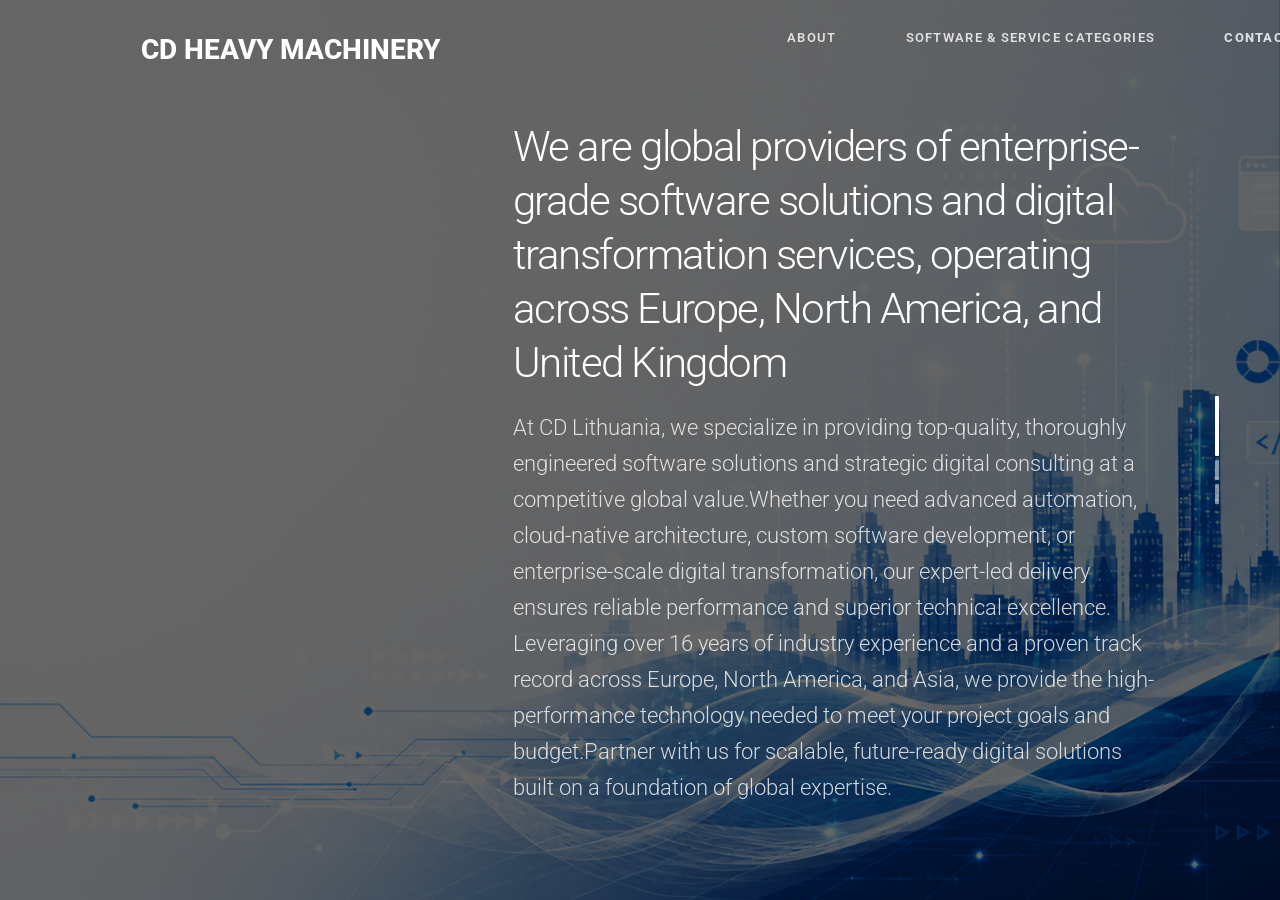
==== commit 0ae18905: "Add files via upload changed image" ====
--- a/index.html
+++ b/index.html
@@ -229,7 +229,7 @@
       </div>
     </div>
   </div>
-  <div class="background" style="background-image:url(assets/img/background/img-102.jpg)"></div>
+  <div class="background" style="background-image:url(assets/img/background/img-110.jpg)"></div>
 </section>
 
 <!-- Slide 2 (#85) -->
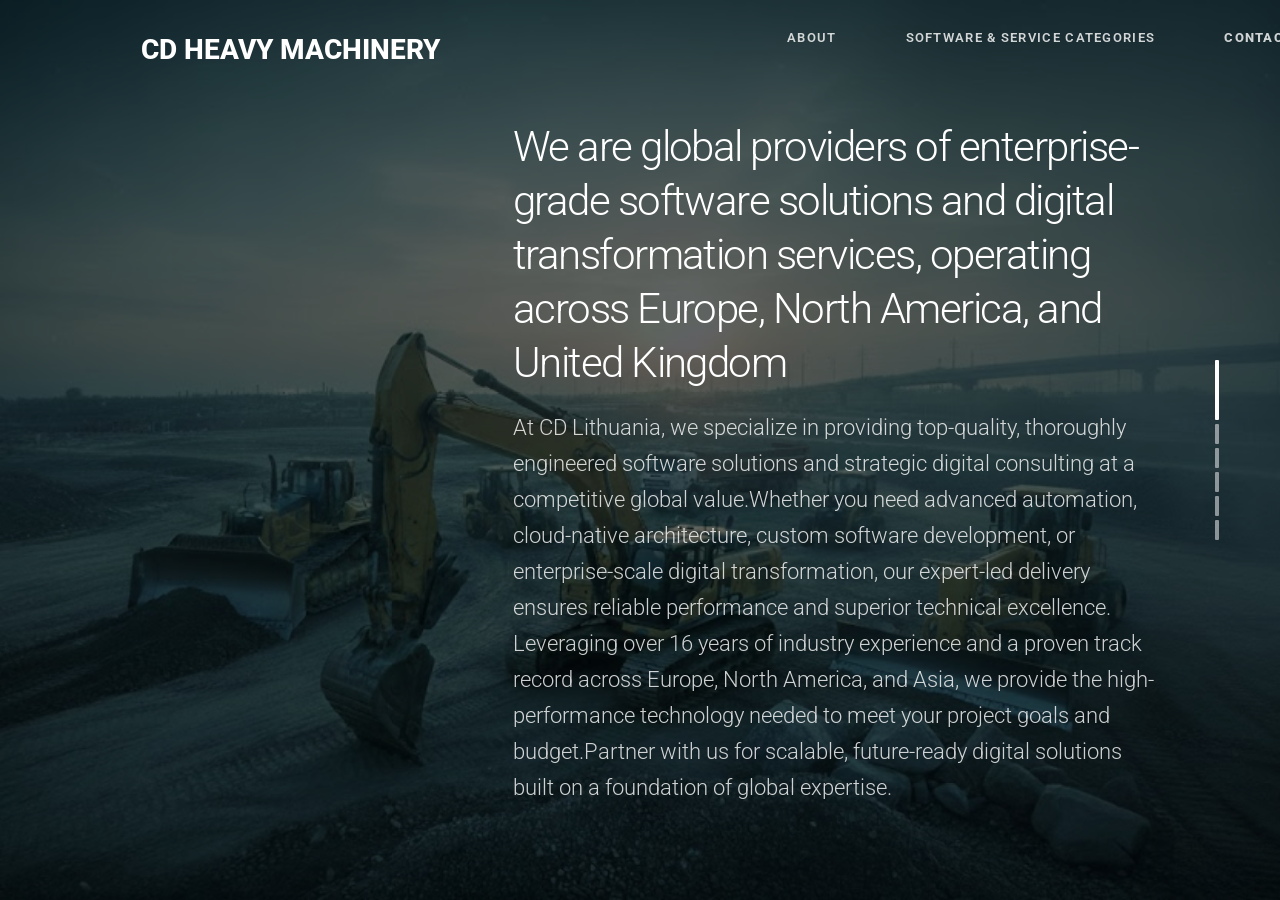
==== commit 4ef7ccc6: "Add files via upload PL version deployed CD Heavy Machinery" ====
--- a/index.html
+++ b/index.html
@@ -229,7 +229,7 @@
       </div>
     </div>
   </div>
-  <div class="background" style="background-image:url(assets/img/background/img-110.jpg)"></div>
+  <div class="background" style="background-image:url(assets/img/background/img-102.jpg)"></div>
 </section>
 
 <!-- Slide 2 (#85) -->
@@ -270,7 +270,155 @@
       </div>
     </div>
   </div>
-  <div class="background" style="background-image:url(assets/img/background/img-110.jpg)"></div>
+  <div class="background" style="background-image:url(assets/img/background/img-105.jpg)"></div>
+</section>
+
+
+<section id="machines" class="slide fade-6 kenBurns">
+  <div class="content">
+    <div class="container">
+      <div class="wrap">
+
+        <div class="fix-12-12">
+          <ul class="flex left">
+            <li class="col-6-12 fromBottomLeft">
+              <p class="opacity-6 margin-bottom-2 ae-1">New Arrivals</p>
+              <h1 class="ae-2">CATERPILLAR 140H MOTORGRADER</h1>
+              <div class="ae-3"><p class="opacity-8">Nice and clean unit</p></div>
+              <ul class="flex">
+                <li class="col-6-12 ae-3">
+                  <h3 class="margin-top-3">Product Details</h3>
+                  <p class="tiny opacity-6">140 H</p>
+                </li>
+                <li class="col-6-12 ae-4">
+                  <h3 class="margin-top-3">Specification</h3>
+                  <p class="tiny opacity-6">CAT 3306.</p>
+                </li>
+                <li class="col-6-12 ae-5">
+                  <h3 class="margin-top-3">Hours</h3>
+                  <p class="tiny opacity-6">15000</p>
+                </li>
+                <li class="col-6-12 ae-6">
+                  <h3 class="margin-top-3">Year</h3>
+                  <p class="tiny opacity-6">1999</p>
+                </li>
+              </ul>
+            </li>
+            <li class="col-1-12">&nbsp;</li>
+            <li class="col-5-12 bottom">
+			<!--
+              <div class="videoThumbnail shadow rounded popupTrigger margin-bottom-3 ae-7" data-popup-id="89-3">
+                <img src="assets/img/image-89-1.jpg" class="wide" alt="Video Thumbnail"/>
+              </div>
+			  -->
+              <img src="assets/img/machines/cat140-1.jpg" data-action="zoom" class="shadow rounded ae-8" alt="Image"/>
+			  <img src="assets/img/machines/cat140-2.jpg" data-action="zoom" class="shadow rounded ae-8" alt="Image"/>
+            </li>
+          </ul>
+        </div>
+
+      </div>
+    </div>
+  </div>
+  <div class="background" style="background-image:url(assets/img/background/img-101.jpg)"></div>
+</section>
+
+<section id="machine2" class="slide fade-6 kenBurns">
+  <div class="content">
+    <div class="container">
+      <div class="wrap">
+
+        <div class="fix-12-12">
+          <ul class="flex left">
+            <li class="col-6-12 fromBottomLeft">
+              <p class="opacity-6 margin-bottom-2 ae-1">New Arrivals</p>
+              <h1 class="ae-2">1996 CATERPILLAR 988F WHEEL LOADER</h1>
+              <div class="ae-3"><p class="opacity-8">1996 CATERPILLAR 988F WHEEL LOADER</p></div>
+              <ul class="flex">
+                                <li class="col-6-12 ae-3">
+                  <h3 class="margin-top-3">Product Details</h3>
+                  <p class="tiny opacity-6">988 F</p>
+                </li>
+                <li class="col-6-12 ae-4">
+                  <h3 class="margin-top-3">Specification</h3>
+                  <p class="tiny opacity-6"></p>
+                </li>
+                <li class="col-6-12 ae-5">
+                  <h3 class="margin-top-3">Hours</h3>
+                  <p class="tiny opacity-6">15000</p>
+                </li>
+                <li class="col-6-12 ae-6">
+                  <h3 class="margin-top-3">Year</h3>
+                  <p class="tiny opacity-6">1999</p>
+                </li>
+              </ul>
+            </li>
+            <li class="col-1-12">&nbsp;</li>
+            <li class="col-5-12 bottom">
+			<!--
+              <div class="videoThumbnail shadow rounded popupTrigger margin-bottom-3 ae-7" data-popup-id="89-3">
+                <img src="assets/img/image-89-1.jpg" class="wide" alt="Video Thumbnail"/>
+              </div>
+			  -->
+              <img src="assets/img/machines/cat966f-1.jpg" data-action="zoom" class="shadow rounded ae-8" alt="Image"/>
+			  <img src="assets/img/machines/cat966f-2.jpg" data-action="zoom" class="shadow rounded ae-8" alt="Image"/>
+            </li>
+          </ul>
+        </div>
+
+      </div>
+    </div>
+  </div>
+  <div class="background" style="background-image:url(assets/img/background/img-105.jpg)"></div>
+</section>
+
+<section id="machine3" class="slide fade-6 kenBurns">
+  <div class="content">
+    <div class="container">
+      <div class="wrap">
+
+        <div class="fix-12-12">
+          <ul class="flex left">
+            <li class="col-6-12 fromBottomLeft">
+              <p class="opacity-6 margin-bottom-2 ae-1">New Arrivals</p>
+              <h1 class="ae-2">2007 JLG 1200 SJP BOOMLIFT</h1>
+              <div class="ae-3"><p class="opacity-8">2007 JLG 1200 SJP BOOMLIFT</p></div>
+              <ul class="flex">
+                                <li class="col-6-12 ae-3">
+                  <h3 class="margin-top-3">Product Details</h3>
+                  <p class="tiny opacity-6">1200 SJP</p>
+                </li>
+                <li class="col-6-12 ae-4">
+                  <h3 class="margin-top-3">Specification</h3>
+                  <p class="tiny opacity-6"></p>
+                </li>
+                <li class="col-6-12 ae-5">
+                  <h3 class="margin-top-3">Hours</h3>
+                  <p class="tiny opacity-6">4000</p>
+                </li>
+                <li class="col-6-12 ae-6">
+                  <h3 class="margin-top-3">Year</h3>
+                  <p class="tiny opacity-6">2007</p>
+                </li>
+              </ul>
+            </li>
+            <li class="col-1-12">&nbsp;</li>
+            <li class="col-5-12 bottom">
+			<!--
+              <div class="videoThumbnail shadow rounded popupTrigger margin-bottom-3 ae-7" data-popup-id="89-3">
+                <img src="assets/img/image-89-1.jpg" class="wide" alt="Video Thumbnail"/>
+              </div>
+			  -->
+              <img src="assets/img/machines/jlg-1200-1.jpg" data-action="zoom" class="shadow rounded ae-8" alt="Image"/>
+			  <img src="assets/img/machines/jlg-1200-2.jpg" data-action="zoom" class="shadow rounded ae-8" alt="Image"/>
+            </li>
+          </ul>
+        </div>
+
+      </div>
+    </div>
+  </div>
+  <div class="background" style="background-image:url(assets/img/background/img-101.jpg)"></div>
 </section>
 
 
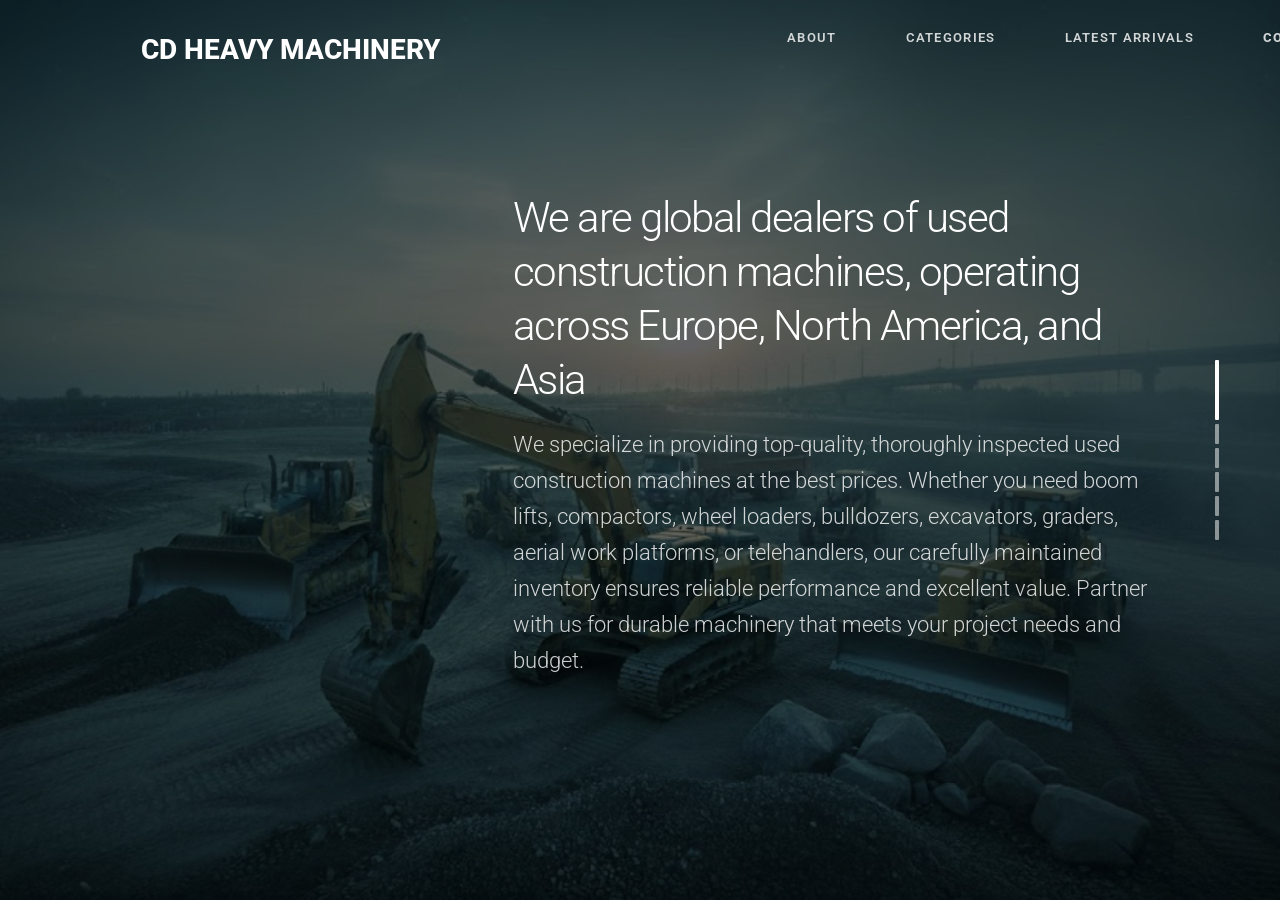
==== commit 63044f53: "Add files via upload PROD code PL Version" ====
--- a/index.html
+++ b/index.html
@@ -146,7 +146,16 @@
             font-weight: 600; 
             letter-spacing: 0.1em; 
             font-size: 13px;
-          ">Software & Service Categories</a>
+          ">Categories</a>
+        </li>
+        <li>
+          <a href="#machines" style="
+            text-decoration: none;
+            color: #ffffff;
+            font-weight: 600; 
+            letter-spacing: 0.1em; 
+            font-size: 13px;
+          ">Latest Arrivals</a>
         </li>
         <li>
           <a href="#contact" style="
@@ -221,8 +230,8 @@
       
         <div class="fix-12-12">
           <div class="fix-7-12 left toRight">
-            <h1 class="ae-1">We are global providers of enterprise-grade software solutions and digital transformation services, operating across Europe, North America, and United Kingdom</h1>
-            <p class="ae-2"><span class="opacity-8">At CD Lithuania, we specialize in providing top-quality, thoroughly engineered software solutions and strategic digital consulting at a competitive global value.Whether you need advanced automation, cloud-native architecture, custom software development, or enterprise-scale digital transformation, our expert-led delivery ensures reliable performance and superior technical excellence. Leveraging over 16 years of industry experience and a proven track record across Europe, North America, and Asia, we provide the high-performance technology needed to meet your project goals and budget.Partner with us for scalable, future-ready digital solutions built on a foundation of global expertise.</span></p>
+            <h1 class="ae-1">We are global dealers of used construction machines, operating across Europe, North America, and Asia</h1>
+            <p class="ae-2"><span class="opacity-8">We specialize in providing top-quality, thoroughly inspected used construction machines at the best prices. Whether you need boom lifts, compactors, wheel loaders, bulldozers, excavators, graders, aerial work platforms, or telehandlers, our carefully maintained inventory ensures reliable performance and excellent value. Partner with us for durable machinery that meets your project needs and budget.</span></p>
           </div>
         </div>
         
@@ -250,20 +259,21 @@
             letter-spacing: 0.2em;
             text-shadow: 0 10px 30px rgba(0,0,0,0.5);
             ">
-            Software & Service Categories
+            Machine Categories
           </h2>
           
           <div class="ae-2" style="width: 150px; height: 6px; background: #F4B400; margin: 0 auto 60px auto; border-radius: 10px;"></div>
 
           <div style="display: flex; flex-direction: column; gap: 10px;">
-              <h1 class="ae-1" style="font-size: 4.5rem; font-weight: 900; font-family: 'Segoe UI', sans-serif; color: #ffffff; margin: 10px 0; text-transform: uppercase; letter-spacing: 0.1em; text-shadow: 2px 2px 5px rgba(0,0,0,0.4);">Enterprise Software Development</h1>
-              <h1 class="ae-1" style="font-size: 4.5rem; font-weight: 900; font-family: 'Segoe UI', sans-serif; color: #ffffff; margin: 10px 0; text-transform: uppercase; letter-spacing: 0.1em; text-shadow: 2px 2px 5px rgba(0,0,0,0.4);">Legacy System Modernization</h1>
-              <h1 class="ae-1" style="font-size: 4.5rem; font-weight: 900; font-family: 'Segoe UI', sans-serif; color: #ffffff; margin: 10px 0; text-transform: uppercase; letter-spacing: 0.1em; text-shadow: 2px 2px 5px rgba(0,0,0,0.4);">Cloud-Native Solutions</h1>
-              <h1 class="ae-1" style="font-size: 4.5rem; font-weight: 900; font-family: 'Segoe UI', sans-serif; color: #ffffff; margin: 10px 0; text-transform: uppercase; letter-spacing: 0.1em; text-shadow: 2px 2px 5px rgba(0,0,0,0.4);">Web & Mobile Platforms</h1>
-              <h1 class="ae-1" style="font-size: 4.5rem; font-weight: 900; font-family: 'Segoe UI', sans-serif; color: #ffffff; margin: 10px 0; text-transform: uppercase; letter-spacing: 0.1em; text-shadow: 2px 2px 5px rgba(0,0,0,0.4);">Process Automation & AI</h1>
-              <h1 class="ae-1" style="font-size: 4.5rem; font-weight: 900; font-family: 'Segoe UI', sans-serif; color: #ffffff; margin: 10px 0; text-transform: uppercase; letter-spacing: 0.1em; text-shadow: 2px 2px 5px rgba(0,0,0,0.4);">Cybersecurity & Infrastructure</h1>
-              <h1 class="ae-1" style="font-size: 4.5rem; font-weight: 900; font-family: 'Segoe UI', sans-serif; color: #ffffff; margin: 10px 0; text-transform: uppercase; letter-spacing: 0.1em; text-shadow: 2px 2px 5px rgba(0,0,0,0.4);">Data Analytics & Optimization</h1>
-     
+              <h1 class="ae-1" style="font-size: 4.5rem; font-weight: 900; font-family: 'Segoe UI', sans-serif; color: #ffffff; margin: 10px 0; text-transform: uppercase; letter-spacing: 0.1em; text-shadow: 2px 2px 5px rgba(0,0,0,0.4);">Graders</h1>
+              <h1 class="ae-1" style="font-size: 4.5rem; font-weight: 900; font-family: 'Segoe UI', sans-serif; color: #ffffff; margin: 10px 0; text-transform: uppercase; letter-spacing: 0.1em; text-shadow: 2px 2px 5px rgba(0,0,0,0.4);">Excavators</h1>
+              <h1 class="ae-1" style="font-size: 4.5rem; font-weight: 900; font-family: 'Segoe UI', sans-serif; color: #ffffff; margin: 10px 0; text-transform: uppercase; letter-spacing: 0.1em; text-shadow: 2px 2px 5px rgba(0,0,0,0.4);">Wheel Loaders</h1>
+              <h1 class="ae-1" style="font-size: 4.5rem; font-weight: 900; font-family: 'Segoe UI', sans-serif; color: #ffffff; margin: 10px 0; text-transform: uppercase; letter-spacing: 0.1em; text-shadow: 2px 2px 5px rgba(0,0,0,0.4);">Aerial Platforms</h1>
+              <h1 class="ae-1" style="font-size: 4.5rem; font-weight: 900; font-family: 'Segoe UI', sans-serif; color: #ffffff; margin: 10px 0; text-transform: uppercase; letter-spacing: 0.1em; text-shadow: 2px 2px 5px rgba(0,0,0,0.4);">Rollers</h1>
+              <h1 class="ae-1" style="font-size: 4.5rem; font-weight: 900; font-family: 'Segoe UI', sans-serif; color: #ffffff; margin: 10px 0; text-transform: uppercase; letter-spacing: 0.1em; text-shadow: 2px 2px 5px rgba(0,0,0,0.4);">Dozers</h1>
+              <h1 class="ae-1" style="font-size: 4.5rem; font-weight: 900; font-family: 'Segoe UI', sans-serif; color: #ffffff; margin: 10px 0; text-transform: uppercase; letter-spacing: 0.1em; text-shadow: 2px 2px 5px rgba(0,0,0,0.4);">Compactors</h1>
+              <h1 class="ae-1" style="font-size: 4.5rem; font-weight: 900; font-family: 'Segoe UI', sans-serif; color: #ffffff; margin: 10px 0; text-transform: uppercase; letter-spacing: 0.1em; text-shadow: 2px 2px 5px rgba(0,0,0,0.4);">Tractors</h1>
+              <h1 class="ae-1" style="font-size: 4.5rem; font-weight: 900; font-family: 'Segoe UI', sans-serif; color: #ffffff; margin: 10px 0; text-transform: uppercase; letter-spacing: 0.1em; text-shadow: 2px 2px 5px rgba(0,0,0,0.4);">Miscellaneous Equipments</h1>
           </div>
           
         </div>
@@ -528,4 +538,4 @@
 <div class="progress-bar blue"></div>
 		
 </body>
-</html>
+</html>
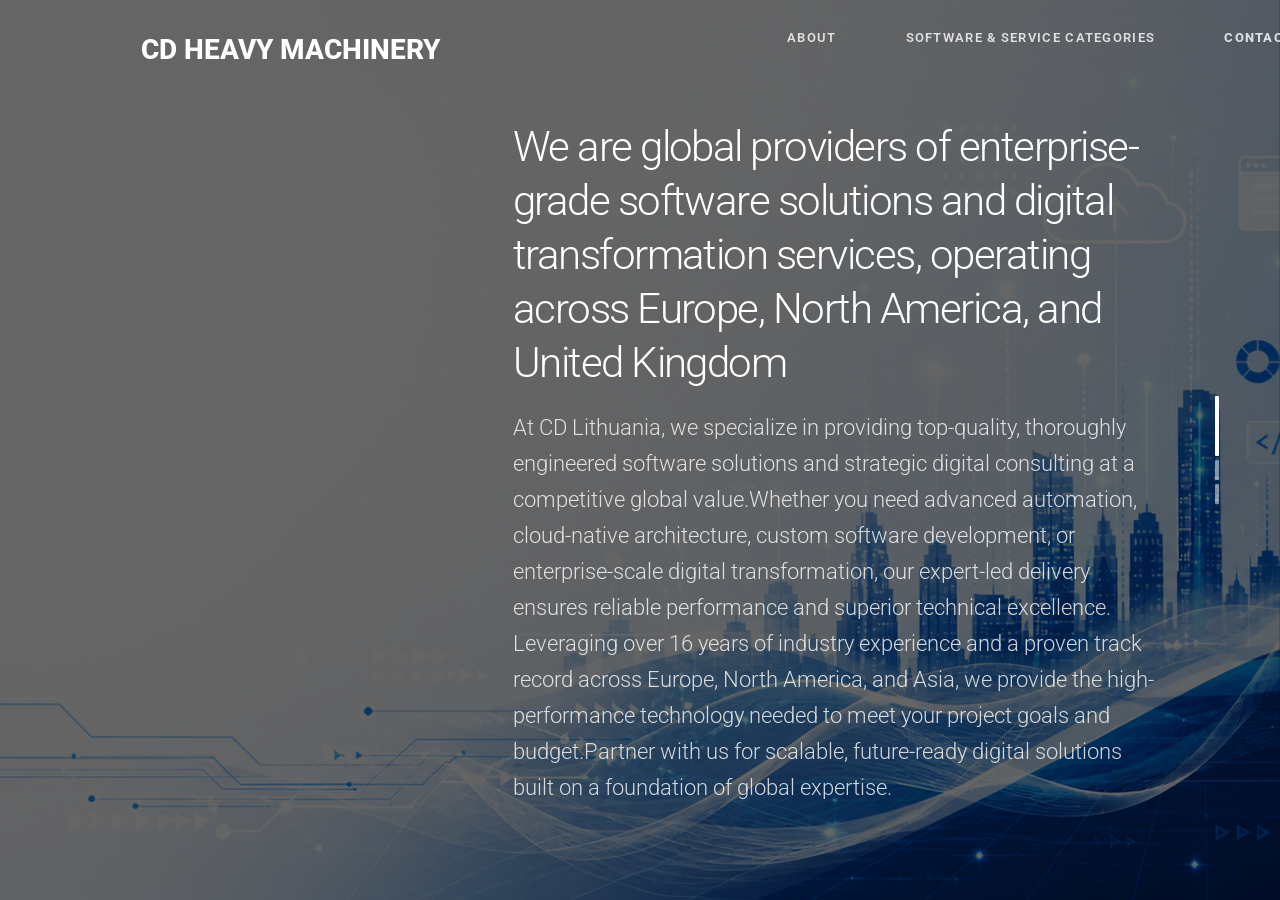
==== commit 83e431f3: "Update index.html LT version deployed" ====
--- a/index.html
+++ b/index.html
@@ -146,16 +146,7 @@
             font-weight: 600; 
             letter-spacing: 0.1em; 
             font-size: 13px;
-          ">Categories</a>
-        </li>
-        <li>
-          <a href="#machines" style="
-            text-decoration: none;
-            color: #ffffff;
-            font-weight: 600; 
-            letter-spacing: 0.1em; 
-            font-size: 13px;
-          ">Latest Arrivals</a>
+          ">Software & Service Categories</a>
         </li>
         <li>
           <a href="#contact" style="
@@ -230,15 +221,15 @@
       
         <div class="fix-12-12">
           <div class="fix-7-12 left toRight">
-            <h1 class="ae-1">We are global dealers of used construction machines, operating across Europe, North America, and Asia</h1>
-            <p class="ae-2"><span class="opacity-8">We specialize in providing top-quality, thoroughly inspected used construction machines at the best prices. Whether you need boom lifts, compactors, wheel loaders, bulldozers, excavators, graders, aerial work platforms, or telehandlers, our carefully maintained inventory ensures reliable performance and excellent value. Partner with us for durable machinery that meets your project needs and budget.</span></p>
+            <h1 class="ae-1">We are global providers of enterprise-grade software solutions and digital transformation services, operating across Europe, North America, and United Kingdom</h1>
+            <p class="ae-2"><span class="opacity-8">At CD Lithuania, we specialize in providing top-quality, thoroughly engineered software solutions and strategic digital consulting at a competitive global value.Whether you need advanced automation, cloud-native architecture, custom software development, or enterprise-scale digital transformation, our expert-led delivery ensures reliable performance and superior technical excellence. Leveraging over 16 years of industry experience and a proven track record across Europe, North America, and Asia, we provide the high-performance technology needed to meet your project goals and budget.Partner with us for scalable, future-ready digital solutions built on a foundation of global expertise.</span></p>
           </div>
         </div>
         
       </div>
     </div>
   </div>
-  <div class="background" style="background-image:url(assets/img/background/img-102.jpg)"></div>
+  <div class="background" style="background-image:url(assets/img/background/img-110.jpg)"></div>
 </section>
 
 <!-- Slide 2 (#85) -->
@@ -259,176 +250,27 @@
             letter-spacing: 0.2em;
             text-shadow: 0 10px 30px rgba(0,0,0,0.5);
             ">
-            Machine Categories
+            Software & Service Categories
           </h2>
           
           <div class="ae-2" style="width: 150px; height: 6px; background: #F4B400; margin: 0 auto 60px auto; border-radius: 10px;"></div>
 
           <div style="display: flex; flex-direction: column; gap: 10px;">
-              <h1 class="ae-1" style="font-size: 4.5rem; font-weight: 900; font-family: 'Segoe UI', sans-serif; color: #ffffff; margin: 10px 0; text-transform: uppercase; letter-spacing: 0.1em; text-shadow: 2px 2px 5px rgba(0,0,0,0.4);">Graders</h1>
-              <h1 class="ae-1" style="font-size: 4.5rem; font-weight: 900; font-family: 'Segoe UI', sans-serif; color: #ffffff; margin: 10px 0; text-transform: uppercase; letter-spacing: 0.1em; text-shadow: 2px 2px 5px rgba(0,0,0,0.4);">Excavators</h1>
-              <h1 class="ae-1" style="font-size: 4.5rem; font-weight: 900; font-family: 'Segoe UI', sans-serif; color: #ffffff; margin: 10px 0; text-transform: uppercase; letter-spacing: 0.1em; text-shadow: 2px 2px 5px rgba(0,0,0,0.4);">Wheel Loaders</h1>
-              <h1 class="ae-1" style="font-size: 4.5rem; font-weight: 900; font-family: 'Segoe UI', sans-serif; color: #ffffff; margin: 10px 0; text-transform: uppercase; letter-spacing: 0.1em; text-shadow: 2px 2px 5px rgba(0,0,0,0.4);">Aerial Platforms</h1>
-              <h1 class="ae-1" style="font-size: 4.5rem; font-weight: 900; font-family: 'Segoe UI', sans-serif; color: #ffffff; margin: 10px 0; text-transform: uppercase; letter-spacing: 0.1em; text-shadow: 2px 2px 5px rgba(0,0,0,0.4);">Rollers</h1>
-              <h1 class="ae-1" style="font-size: 4.5rem; font-weight: 900; font-family: 'Segoe UI', sans-serif; color: #ffffff; margin: 10px 0; text-transform: uppercase; letter-spacing: 0.1em; text-shadow: 2px 2px 5px rgba(0,0,0,0.4);">Dozers</h1>
-              <h1 class="ae-1" style="font-size: 4.5rem; font-weight: 900; font-family: 'Segoe UI', sans-serif; color: #ffffff; margin: 10px 0; text-transform: uppercase; letter-spacing: 0.1em; text-shadow: 2px 2px 5px rgba(0,0,0,0.4);">Compactors</h1>
-              <h1 class="ae-1" style="font-size: 4.5rem; font-weight: 900; font-family: 'Segoe UI', sans-serif; color: #ffffff; margin: 10px 0; text-transform: uppercase; letter-spacing: 0.1em; text-shadow: 2px 2px 5px rgba(0,0,0,0.4);">Tractors</h1>
-              <h1 class="ae-1" style="font-size: 4.5rem; font-weight: 900; font-family: 'Segoe UI', sans-serif; color: #ffffff; margin: 10px 0; text-transform: uppercase; letter-spacing: 0.1em; text-shadow: 2px 2px 5px rgba(0,0,0,0.4);">Miscellaneous Equipments</h1>
+              <h1 class="ae-1" style="font-size: 4.5rem; font-weight: 900; font-family: 'Segoe UI', sans-serif; color: #ffffff; margin: 10px 0; text-transform: uppercase; letter-spacing: 0.1em; text-shadow: 2px 2px 5px rgba(0,0,0,0.4);">Enterprise Software Development</h1>
+              <h1 class="ae-1" style="font-size: 4.5rem; font-weight: 900; font-family: 'Segoe UI', sans-serif; color: #ffffff; margin: 10px 0; text-transform: uppercase; letter-spacing: 0.1em; text-shadow: 2px 2px 5px rgba(0,0,0,0.4);">Legacy System Modernization</h1>
+              <h1 class="ae-1" style="font-size: 4.5rem; font-weight: 900; font-family: 'Segoe UI', sans-serif; color: #ffffff; margin: 10px 0; text-transform: uppercase; letter-spacing: 0.1em; text-shadow: 2px 2px 5px rgba(0,0,0,0.4);">Cloud-Native Solutions</h1>
+              <h1 class="ae-1" style="font-size: 4.5rem; font-weight: 900; font-family: 'Segoe UI', sans-serif; color: #ffffff; margin: 10px 0; text-transform: uppercase; letter-spacing: 0.1em; text-shadow: 2px 2px 5px rgba(0,0,0,0.4);">Web & Mobile Platforms</h1>
+              <h1 class="ae-1" style="font-size: 4.5rem; font-weight: 900; font-family: 'Segoe UI', sans-serif; color: #ffffff; margin: 10px 0; text-transform: uppercase; letter-spacing: 0.1em; text-shadow: 2px 2px 5px rgba(0,0,0,0.4);">Process Automation & AI</h1>
+              <h1 class="ae-1" style="font-size: 4.5rem; font-weight: 900; font-family: 'Segoe UI', sans-serif; color: #ffffff; margin: 10px 0; text-transform: uppercase; letter-spacing: 0.1em; text-shadow: 2px 2px 5px rgba(0,0,0,0.4);">Cybersecurity & Infrastructure</h1>
+              <h1 class="ae-1" style="font-size: 4.5rem; font-weight: 900; font-family: 'Segoe UI', sans-serif; color: #ffffff; margin: 10px 0; text-transform: uppercase; letter-spacing: 0.1em; text-shadow: 2px 2px 5px rgba(0,0,0,0.4);">Data Analytics & Optimization</h1>
+     
           </div>
           
         </div>
       </div>
     </div>
   </div>
-  <div class="background" style="background-image:url(assets/img/background/img-105.jpg)"></div>
-</section>
-
-
-<section id="machines" class="slide fade-6 kenBurns">
-  <div class="content">
-    <div class="container">
-      <div class="wrap">
-
-        <div class="fix-12-12">
-          <ul class="flex left">
-            <li class="col-6-12 fromBottomLeft">
-              <p class="opacity-6 margin-bottom-2 ae-1">New Arrivals</p>
-              <h1 class="ae-2">CATERPILLAR 140H MOTORGRADER</h1>
-              <div class="ae-3"><p class="opacity-8">Nice and clean unit</p></div>
-              <ul class="flex">
-                <li class="col-6-12 ae-3">
-                  <h3 class="margin-top-3">Product Details</h3>
-                  <p class="tiny opacity-6">140 H</p>
-                </li>
-                <li class="col-6-12 ae-4">
-                  <h3 class="margin-top-3">Specification</h3>
-                  <p class="tiny opacity-6">CAT 3306.</p>
-                </li>
-                <li class="col-6-12 ae-5">
-                  <h3 class="margin-top-3">Hours</h3>
-                  <p class="tiny opacity-6">15000</p>
-                </li>
-                <li class="col-6-12 ae-6">
-                  <h3 class="margin-top-3">Year</h3>
-                  <p class="tiny opacity-6">1999</p>
-                </li>
-              </ul>
-            </li>
-            <li class="col-1-12">&nbsp;</li>
-            <li class="col-5-12 bottom">
-			<!--
-              <div class="videoThumbnail shadow rounded popupTrigger margin-bottom-3 ae-7" data-popup-id="89-3">
-                <img src="assets/img/image-89-1.jpg" class="wide" alt="Video Thumbnail"/>
-              </div>
-			  -->
-              <img src="assets/img/machines/cat140-1.jpg" data-action="zoom" class="shadow rounded ae-8" alt="Image"/>
-			  <img src="assets/img/machines/cat140-2.jpg" data-action="zoom" class="shadow rounded ae-8" alt="Image"/>
-            </li>
-          </ul>
-        </div>
-
-      </div>
-    </div>
-  </div>
-  <div class="background" style="background-image:url(assets/img/background/img-101.jpg)"></div>
-</section>
-
-<section id="machine2" class="slide fade-6 kenBurns">
-  <div class="content">
-    <div class="container">
-      <div class="wrap">
-
-        <div class="fix-12-12">
-          <ul class="flex left">
-            <li class="col-6-12 fromBottomLeft">
-              <p class="opacity-6 margin-bottom-2 ae-1">New Arrivals</p>
-              <h1 class="ae-2">1996 CATERPILLAR 988F WHEEL LOADER</h1>
-              <div class="ae-3"><p class="opacity-8">1996 CATERPILLAR 988F WHEEL LOADER</p></div>
-              <ul class="flex">
-                                <li class="col-6-12 ae-3">
-                  <h3 class="margin-top-3">Product Details</h3>
-                  <p class="tiny opacity-6">988 F</p>
-                </li>
-                <li class="col-6-12 ae-4">
-                  <h3 class="margin-top-3">Specification</h3>
-                  <p class="tiny opacity-6"></p>
-                </li>
-                <li class="col-6-12 ae-5">
-                  <h3 class="margin-top-3">Hours</h3>
-                  <p class="tiny opacity-6">15000</p>
-                </li>
-                <li class="col-6-12 ae-6">
-                  <h3 class="margin-top-3">Year</h3>
-                  <p class="tiny opacity-6">1999</p>
-                </li>
-              </ul>
-            </li>
-            <li class="col-1-12">&nbsp;</li>
-            <li class="col-5-12 bottom">
-			<!--
-              <div class="videoThumbnail shadow rounded popupTrigger margin-bottom-3 ae-7" data-popup-id="89-3">
-                <img src="assets/img/image-89-1.jpg" class="wide" alt="Video Thumbnail"/>
-              </div>
-			  -->
-              <img src="assets/img/machines/cat966f-1.jpg" data-action="zoom" class="shadow rounded ae-8" alt="Image"/>
-			  <img src="assets/img/machines/cat966f-2.jpg" data-action="zoom" class="shadow rounded ae-8" alt="Image"/>
-            </li>
-          </ul>
-        </div>
-
-      </div>
-    </div>
-  </div>
-  <div class="background" style="background-image:url(assets/img/background/img-105.jpg)"></div>
-</section>
-
-<section id="machine3" class="slide fade-6 kenBurns">
-  <div class="content">
-    <div class="container">
-      <div class="wrap">
-
-        <div class="fix-12-12">
-          <ul class="flex left">
-            <li class="col-6-12 fromBottomLeft">
-              <p class="opacity-6 margin-bottom-2 ae-1">New Arrivals</p>
-              <h1 class="ae-2">2007 JLG 1200 SJP BOOMLIFT</h1>
-              <div class="ae-3"><p class="opacity-8">2007 JLG 1200 SJP BOOMLIFT</p></div>
-              <ul class="flex">
-                                <li class="col-6-12 ae-3">
-                  <h3 class="margin-top-3">Product Details</h3>
-                  <p class="tiny opacity-6">1200 SJP</p>
-                </li>
-                <li class="col-6-12 ae-4">
-                  <h3 class="margin-top-3">Specification</h3>
-                  <p class="tiny opacity-6"></p>
-                </li>
-                <li class="col-6-12 ae-5">
-                  <h3 class="margin-top-3">Hours</h3>
-                  <p class="tiny opacity-6">4000</p>
-                </li>
-                <li class="col-6-12 ae-6">
-                  <h3 class="margin-top-3">Year</h3>
-                  <p class="tiny opacity-6">2007</p>
-                </li>
-              </ul>
-            </li>
-            <li class="col-1-12">&nbsp;</li>
-            <li class="col-5-12 bottom">
-			<!--
-              <div class="videoThumbnail shadow rounded popupTrigger margin-bottom-3 ae-7" data-popup-id="89-3">
-                <img src="assets/img/image-89-1.jpg" class="wide" alt="Video Thumbnail"/>
-              </div>
-			  -->
-              <img src="assets/img/machines/jlg-1200-1.jpg" data-action="zoom" class="shadow rounded ae-8" alt="Image"/>
-			  <img src="assets/img/machines/jlg-1200-2.jpg" data-action="zoom" class="shadow rounded ae-8" alt="Image"/>
-            </li>
-          </ul>
-        </div>
-
-      </div>
-    </div>
-  </div>
-  <div class="background" style="background-image:url(assets/img/background/img-101.jpg)"></div>
+  <div class="background" style="background-image:url(assets/img/background/img-110.jpg)"></div>
 </section>
 
 
@@ -530,7 +372,7 @@
       </div>
     </div>
   </div>
-  <div class="background" style="background-image:url(assets/img/background/img-105.jpg)"></div>
+  <div class="background" style="background-image:url(assets/img/background/img-110.jpg)"></div>
 </section>
 
 
@@ -538,4 +380,4 @@
 <div class="progress-bar blue"></div>
 		
 </body>
-</html>+</html>
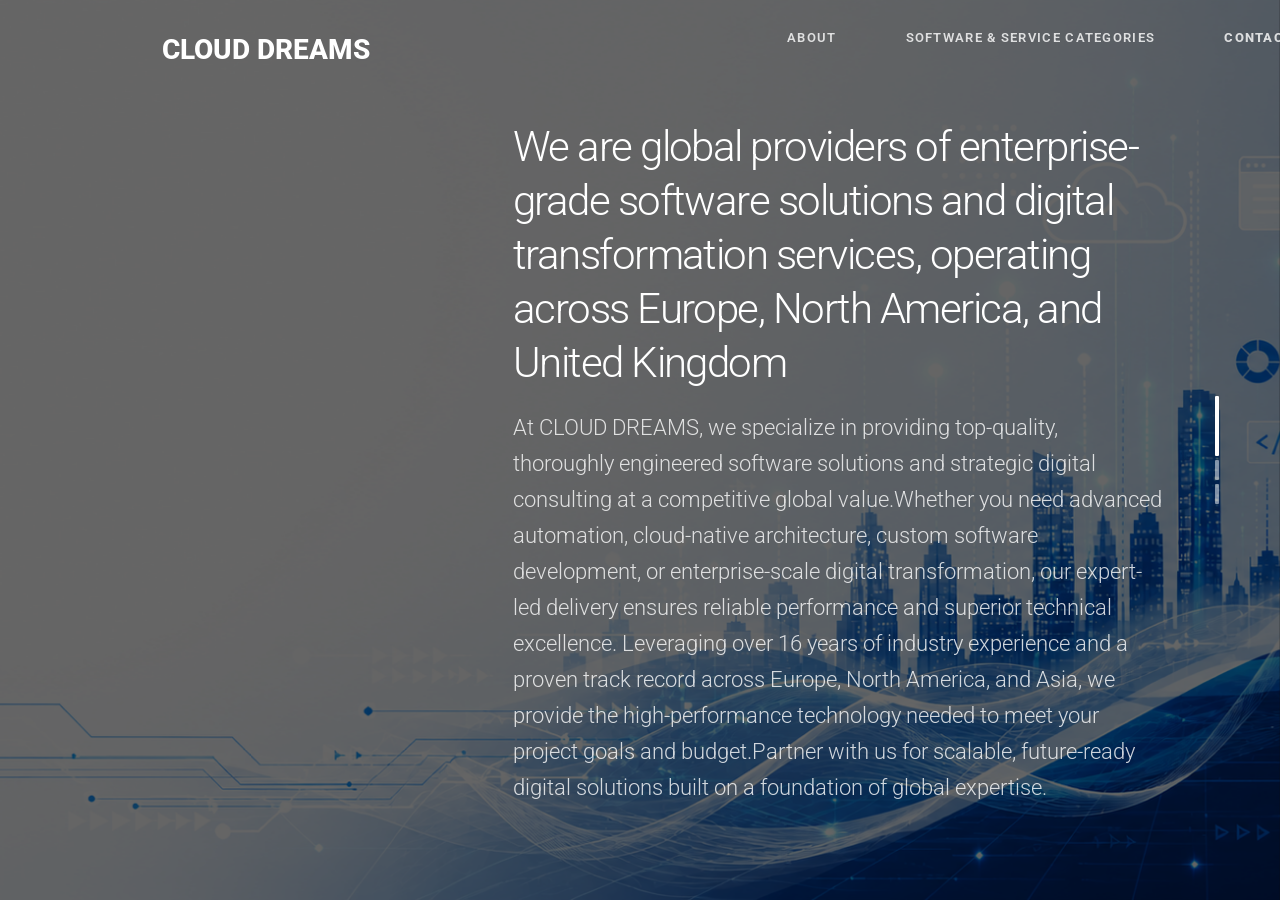
==== commit 73719944: "Update index.html CD" ====
--- a/index.html
+++ b/index.html
@@ -116,7 +116,7 @@
           white-space: nowrap;
           line-height: 1;
           ">
-          CD Heavy Machinery
+          CLOUD DREAMS
         </span>
       </div>
     </div>
@@ -222,7 +222,7 @@
         <div class="fix-12-12">
           <div class="fix-7-12 left toRight">
             <h1 class="ae-1">We are global providers of enterprise-grade software solutions and digital transformation services, operating across Europe, North America, and United Kingdom</h1>
-            <p class="ae-2"><span class="opacity-8">At CD Lithuania, we specialize in providing top-quality, thoroughly engineered software solutions and strategic digital consulting at a competitive global value.Whether you need advanced automation, cloud-native architecture, custom software development, or enterprise-scale digital transformation, our expert-led delivery ensures reliable performance and superior technical excellence. Leveraging over 16 years of industry experience and a proven track record across Europe, North America, and Asia, we provide the high-performance technology needed to meet your project goals and budget.Partner with us for scalable, future-ready digital solutions built on a foundation of global expertise.</span></p>
+            <p class="ae-2"><span class="opacity-8">At CLOUD DREAMS, we specialize in providing top-quality, thoroughly engineered software solutions and strategic digital consulting at a competitive global value.Whether you need advanced automation, cloud-native architecture, custom software development, or enterprise-scale digital transformation, our expert-led delivery ensures reliable performance and superior technical excellence. Leveraging over 16 years of industry experience and a proven track record across Europe, North America, and Asia, we provide the high-performance technology needed to meet your project goals and budget.Partner with us for scalable, future-ready digital solutions built on a foundation of global expertise.</span></p>
           </div>
         </div>
         
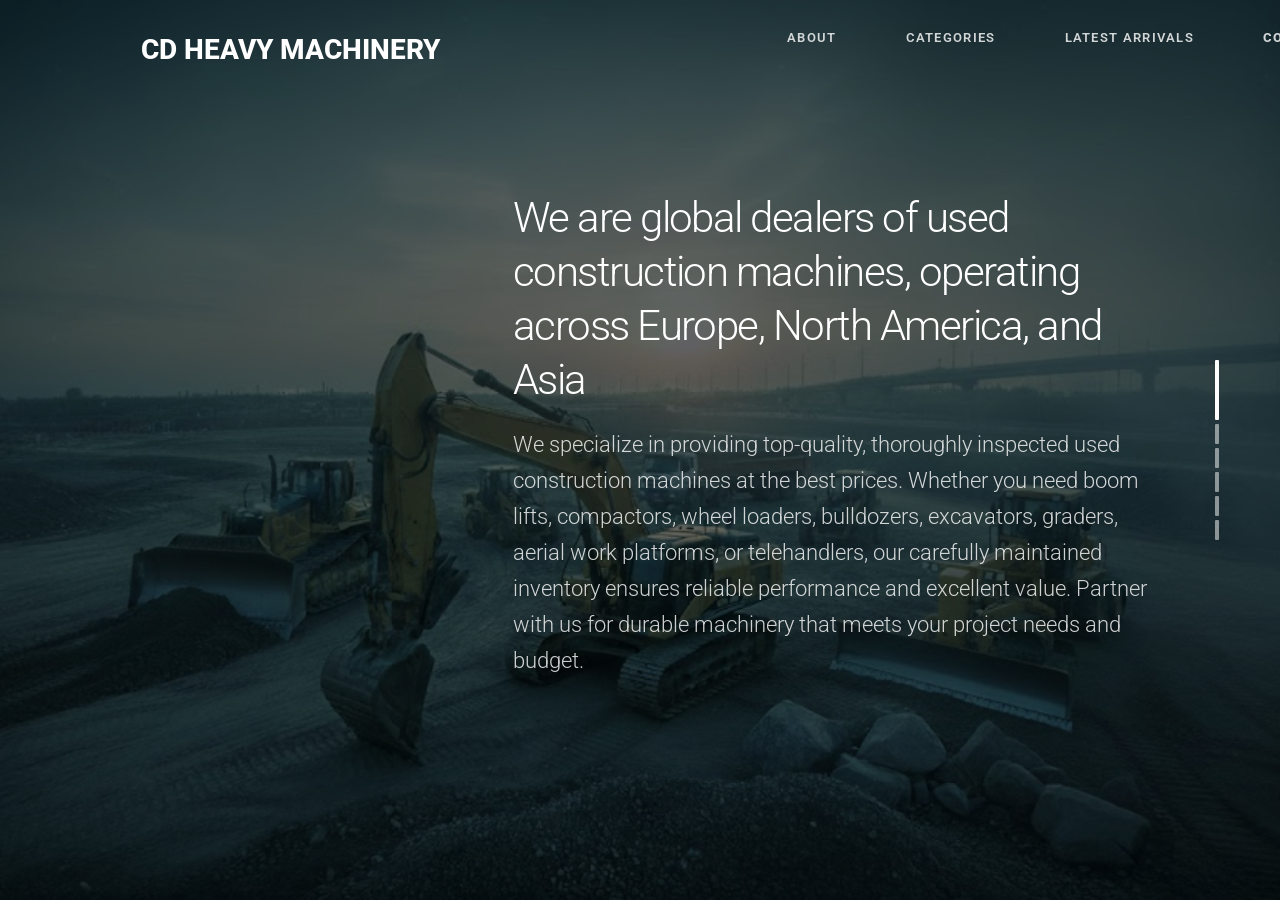
==== commit 335c4b6f: "Revise content and categories in index.html PL version from LT" ====
--- a/index.html
+++ b/index.html
@@ -116,7 +116,7 @@
           white-space: nowrap;
           line-height: 1;
           ">
-          CLOUD DREAMS
+          CD Heavy Machinery
         </span>
       </div>
     </div>
@@ -146,7 +146,16 @@
             font-weight: 600; 
             letter-spacing: 0.1em; 
             font-size: 13px;
-          ">Software & Service Categories</a>
+          ">Categories</a>
+        </li>
+        <li>
+          <a href="#machines" style="
+            text-decoration: none;
+            color: #ffffff;
+            font-weight: 600; 
+            letter-spacing: 0.1em; 
+            font-size: 13px;
+          ">Latest Arrivals</a>
         </li>
         <li>
           <a href="#contact" style="
@@ -221,15 +230,15 @@
       
         <div class="fix-12-12">
           <div class="fix-7-12 left toRight">
-            <h1 class="ae-1">We are global providers of enterprise-grade software solutions and digital transformation services, operating across Europe, North America, and United Kingdom</h1>
-            <p class="ae-2"><span class="opacity-8">At CLOUD DREAMS, we specialize in providing top-quality, thoroughly engineered software solutions and strategic digital consulting at a competitive global value.Whether you need advanced automation, cloud-native architecture, custom software development, or enterprise-scale digital transformation, our expert-led delivery ensures reliable performance and superior technical excellence. Leveraging over 16 years of industry experience and a proven track record across Europe, North America, and Asia, we provide the high-performance technology needed to meet your project goals and budget.Partner with us for scalable, future-ready digital solutions built on a foundation of global expertise.</span></p>
+            <h1 class="ae-1">We are global dealers of used construction machines, operating across Europe, North America, and Asia</h1>
+            <p class="ae-2"><span class="opacity-8">We specialize in providing top-quality, thoroughly inspected used construction machines at the best prices. Whether you need boom lifts, compactors, wheel loaders, bulldozers, excavators, graders, aerial work platforms, or telehandlers, our carefully maintained inventory ensures reliable performance and excellent value. Partner with us for durable machinery that meets your project needs and budget.</span></p>
           </div>
         </div>
         
       </div>
     </div>
   </div>
-  <div class="background" style="background-image:url(assets/img/background/img-110.jpg)"></div>
+  <div class="background" style="background-image:url(assets/img/background/img-102.jpg)"></div>
 </section>
 
 <!-- Slide 2 (#85) -->
@@ -250,27 +259,176 @@
             letter-spacing: 0.2em;
             text-shadow: 0 10px 30px rgba(0,0,0,0.5);
             ">
-            Software & Service Categories
+            Machine Categories
           </h2>
           
           <div class="ae-2" style="width: 150px; height: 6px; background: #F4B400; margin: 0 auto 60px auto; border-radius: 10px;"></div>
 
           <div style="display: flex; flex-direction: column; gap: 10px;">
-              <h1 class="ae-1" style="font-size: 4.5rem; font-weight: 900; font-family: 'Segoe UI', sans-serif; color: #ffffff; margin: 10px 0; text-transform: uppercase; letter-spacing: 0.1em; text-shadow: 2px 2px 5px rgba(0,0,0,0.4);">Enterprise Software Development</h1>
-              <h1 class="ae-1" style="font-size: 4.5rem; font-weight: 900; font-family: 'Segoe UI', sans-serif; color: #ffffff; margin: 10px 0; text-transform: uppercase; letter-spacing: 0.1em; text-shadow: 2px 2px 5px rgba(0,0,0,0.4);">Legacy System Modernization</h1>
-              <h1 class="ae-1" style="font-size: 4.5rem; font-weight: 900; font-family: 'Segoe UI', sans-serif; color: #ffffff; margin: 10px 0; text-transform: uppercase; letter-spacing: 0.1em; text-shadow: 2px 2px 5px rgba(0,0,0,0.4);">Cloud-Native Solutions</h1>
-              <h1 class="ae-1" style="font-size: 4.5rem; font-weight: 900; font-family: 'Segoe UI', sans-serif; color: #ffffff; margin: 10px 0; text-transform: uppercase; letter-spacing: 0.1em; text-shadow: 2px 2px 5px rgba(0,0,0,0.4);">Web & Mobile Platforms</h1>
-              <h1 class="ae-1" style="font-size: 4.5rem; font-weight: 900; font-family: 'Segoe UI', sans-serif; color: #ffffff; margin: 10px 0; text-transform: uppercase; letter-spacing: 0.1em; text-shadow: 2px 2px 5px rgba(0,0,0,0.4);">Process Automation & AI</h1>
-              <h1 class="ae-1" style="font-size: 4.5rem; font-weight: 900; font-family: 'Segoe UI', sans-serif; color: #ffffff; margin: 10px 0; text-transform: uppercase; letter-spacing: 0.1em; text-shadow: 2px 2px 5px rgba(0,0,0,0.4);">Cybersecurity & Infrastructure</h1>
-              <h1 class="ae-1" style="font-size: 4.5rem; font-weight: 900; font-family: 'Segoe UI', sans-serif; color: #ffffff; margin: 10px 0; text-transform: uppercase; letter-spacing: 0.1em; text-shadow: 2px 2px 5px rgba(0,0,0,0.4);">Data Analytics & Optimization</h1>
-     
+              <h1 class="ae-1" style="font-size: 4.5rem; font-weight: 900; font-family: 'Segoe UI', sans-serif; color: #ffffff; margin: 10px 0; text-transform: uppercase; letter-spacing: 0.1em; text-shadow: 2px 2px 5px rgba(0,0,0,0.4);">Graders</h1>
+              <h1 class="ae-1" style="font-size: 4.5rem; font-weight: 900; font-family: 'Segoe UI', sans-serif; color: #ffffff; margin: 10px 0; text-transform: uppercase; letter-spacing: 0.1em; text-shadow: 2px 2px 5px rgba(0,0,0,0.4);">Excavators</h1>
+              <h1 class="ae-1" style="font-size: 4.5rem; font-weight: 900; font-family: 'Segoe UI', sans-serif; color: #ffffff; margin: 10px 0; text-transform: uppercase; letter-spacing: 0.1em; text-shadow: 2px 2px 5px rgba(0,0,0,0.4);">Wheel Loaders</h1>
+              <h1 class="ae-1" style="font-size: 4.5rem; font-weight: 900; font-family: 'Segoe UI', sans-serif; color: #ffffff; margin: 10px 0; text-transform: uppercase; letter-spacing: 0.1em; text-shadow: 2px 2px 5px rgba(0,0,0,0.4);">Aerial Platforms</h1>
+              <h1 class="ae-1" style="font-size: 4.5rem; font-weight: 900; font-family: 'Segoe UI', sans-serif; color: #ffffff; margin: 10px 0; text-transform: uppercase; letter-spacing: 0.1em; text-shadow: 2px 2px 5px rgba(0,0,0,0.4);">Rollers</h1>
+              <h1 class="ae-1" style="font-size: 4.5rem; font-weight: 900; font-family: 'Segoe UI', sans-serif; color: #ffffff; margin: 10px 0; text-transform: uppercase; letter-spacing: 0.1em; text-shadow: 2px 2px 5px rgba(0,0,0,0.4);">Dozers</h1>
+              <h1 class="ae-1" style="font-size: 4.5rem; font-weight: 900; font-family: 'Segoe UI', sans-serif; color: #ffffff; margin: 10px 0; text-transform: uppercase; letter-spacing: 0.1em; text-shadow: 2px 2px 5px rgba(0,0,0,0.4);">Compactors</h1>
+              <h1 class="ae-1" style="font-size: 4.5rem; font-weight: 900; font-family: 'Segoe UI', sans-serif; color: #ffffff; margin: 10px 0; text-transform: uppercase; letter-spacing: 0.1em; text-shadow: 2px 2px 5px rgba(0,0,0,0.4);">Tractors</h1>
+              <h1 class="ae-1" style="font-size: 4.5rem; font-weight: 900; font-family: 'Segoe UI', sans-serif; color: #ffffff; margin: 10px 0; text-transform: uppercase; letter-spacing: 0.1em; text-shadow: 2px 2px 5px rgba(0,0,0,0.4);">Miscellaneous Equipments</h1>
           </div>
           
         </div>
       </div>
     </div>
   </div>
-  <div class="background" style="background-image:url(assets/img/background/img-110.jpg)"></div>
+  <div class="background" style="background-image:url(assets/img/background/img-105.jpg)"></div>
+</section>
+
+
+<section id="machines" class="slide fade-6 kenBurns">
+  <div class="content">
+    <div class="container">
+      <div class="wrap">
+
+        <div class="fix-12-12">
+          <ul class="flex left">
+            <li class="col-6-12 fromBottomLeft">
+              <p class="opacity-6 margin-bottom-2 ae-1">New Arrivals</p>
+              <h1 class="ae-2">CATERPILLAR 140H MOTORGRADER</h1>
+              <div class="ae-3"><p class="opacity-8">Nice and clean unit</p></div>
+              <ul class="flex">
+                <li class="col-6-12 ae-3">
+                  <h3 class="margin-top-3">Product Details</h3>
+                  <p class="tiny opacity-6">140 H</p>
+                </li>
+                <li class="col-6-12 ae-4">
+                  <h3 class="margin-top-3">Specification</h3>
+                  <p class="tiny opacity-6">CAT 3306.</p>
+                </li>
+                <li class="col-6-12 ae-5">
+                  <h3 class="margin-top-3">Hours</h3>
+                  <p class="tiny opacity-6">15000</p>
+                </li>
+                <li class="col-6-12 ae-6">
+                  <h3 class="margin-top-3">Year</h3>
+                  <p class="tiny opacity-6">1999</p>
+                </li>
+              </ul>
+            </li>
+            <li class="col-1-12">&nbsp;</li>
+            <li class="col-5-12 bottom">
+			<!--
+              <div class="videoThumbnail shadow rounded popupTrigger margin-bottom-3 ae-7" data-popup-id="89-3">
+                <img src="assets/img/image-89-1.jpg" class="wide" alt="Video Thumbnail"/>
+              </div>
+			  -->
+              <img src="assets/img/machines/cat140-1.jpg" data-action="zoom" class="shadow rounded ae-8" alt="Image"/>
+			  <img src="assets/img/machines/cat140-2.jpg" data-action="zoom" class="shadow rounded ae-8" alt="Image"/>
+            </li>
+          </ul>
+        </div>
+
+      </div>
+    </div>
+  </div>
+  <div class="background" style="background-image:url(assets/img/background/img-101.jpg)"></div>
+</section>
+
+<section id="machine2" class="slide fade-6 kenBurns">
+  <div class="content">
+    <div class="container">
+      <div class="wrap">
+
+        <div class="fix-12-12">
+          <ul class="flex left">
+            <li class="col-6-12 fromBottomLeft">
+              <p class="opacity-6 margin-bottom-2 ae-1">New Arrivals</p>
+              <h1 class="ae-2">1996 CATERPILLAR 988F WHEEL LOADER</h1>
+              <div class="ae-3"><p class="opacity-8">1996 CATERPILLAR 988F WHEEL LOADER</p></div>
+              <ul class="flex">
+                                <li class="col-6-12 ae-3">
+                  <h3 class="margin-top-3">Product Details</h3>
+                  <p class="tiny opacity-6">988 F</p>
+                </li>
+                <li class="col-6-12 ae-4">
+                  <h3 class="margin-top-3">Specification</h3>
+                  <p class="tiny opacity-6"></p>
+                </li>
+                <li class="col-6-12 ae-5">
+                  <h3 class="margin-top-3">Hours</h3>
+                  <p class="tiny opacity-6">15000</p>
+                </li>
+                <li class="col-6-12 ae-6">
+                  <h3 class="margin-top-3">Year</h3>
+                  <p class="tiny opacity-6">1999</p>
+                </li>
+              </ul>
+            </li>
+            <li class="col-1-12">&nbsp;</li>
+            <li class="col-5-12 bottom">
+			<!--
+              <div class="videoThumbnail shadow rounded popupTrigger margin-bottom-3 ae-7" data-popup-id="89-3">
+                <img src="assets/img/image-89-1.jpg" class="wide" alt="Video Thumbnail"/>
+              </div>
+			  -->
+              <img src="assets/img/machines/cat966f-1.jpg" data-action="zoom" class="shadow rounded ae-8" alt="Image"/>
+			  <img src="assets/img/machines/cat966f-2.jpg" data-action="zoom" class="shadow rounded ae-8" alt="Image"/>
+            </li>
+          </ul>
+        </div>
+
+      </div>
+    </div>
+  </div>
+  <div class="background" style="background-image:url(assets/img/background/img-105.jpg)"></div>
+</section>
+
+<section id="machine3" class="slide fade-6 kenBurns">
+  <div class="content">
+    <div class="container">
+      <div class="wrap">
+
+        <div class="fix-12-12">
+          <ul class="flex left">
+            <li class="col-6-12 fromBottomLeft">
+              <p class="opacity-6 margin-bottom-2 ae-1">New Arrivals</p>
+              <h1 class="ae-2">2007 JLG 1200 SJP BOOMLIFT</h1>
+              <div class="ae-3"><p class="opacity-8">2007 JLG 1200 SJP BOOMLIFT</p></div>
+              <ul class="flex">
+                                <li class="col-6-12 ae-3">
+                  <h3 class="margin-top-3">Product Details</h3>
+                  <p class="tiny opacity-6">1200 SJP</p>
+                </li>
+                <li class="col-6-12 ae-4">
+                  <h3 class="margin-top-3">Specification</h3>
+                  <p class="tiny opacity-6"></p>
+                </li>
+                <li class="col-6-12 ae-5">
+                  <h3 class="margin-top-3">Hours</h3>
+                  <p class="tiny opacity-6">4000</p>
+                </li>
+                <li class="col-6-12 ae-6">
+                  <h3 class="margin-top-3">Year</h3>
+                  <p class="tiny opacity-6">2007</p>
+                </li>
+              </ul>
+            </li>
+            <li class="col-1-12">&nbsp;</li>
+            <li class="col-5-12 bottom">
+			<!--
+              <div class="videoThumbnail shadow rounded popupTrigger margin-bottom-3 ae-7" data-popup-id="89-3">
+                <img src="assets/img/image-89-1.jpg" class="wide" alt="Video Thumbnail"/>
+              </div>
+			  -->
+              <img src="assets/img/machines/jlg-1200-1.jpg" data-action="zoom" class="shadow rounded ae-8" alt="Image"/>
+			  <img src="assets/img/machines/jlg-1200-2.jpg" data-action="zoom" class="shadow rounded ae-8" alt="Image"/>
+            </li>
+          </ul>
+        </div>
+
+      </div>
+    </div>
+  </div>
+  <div class="background" style="background-image:url(assets/img/background/img-101.jpg)"></div>
 </section>
 
 
@@ -372,7 +530,7 @@
       </div>
     </div>
   </div>
-  <div class="background" style="background-image:url(assets/img/background/img-110.jpg)"></div>
+  <div class="background" style="background-image:url(assets/img/background/img-105.jpg)"></div>
 </section>
 
 
